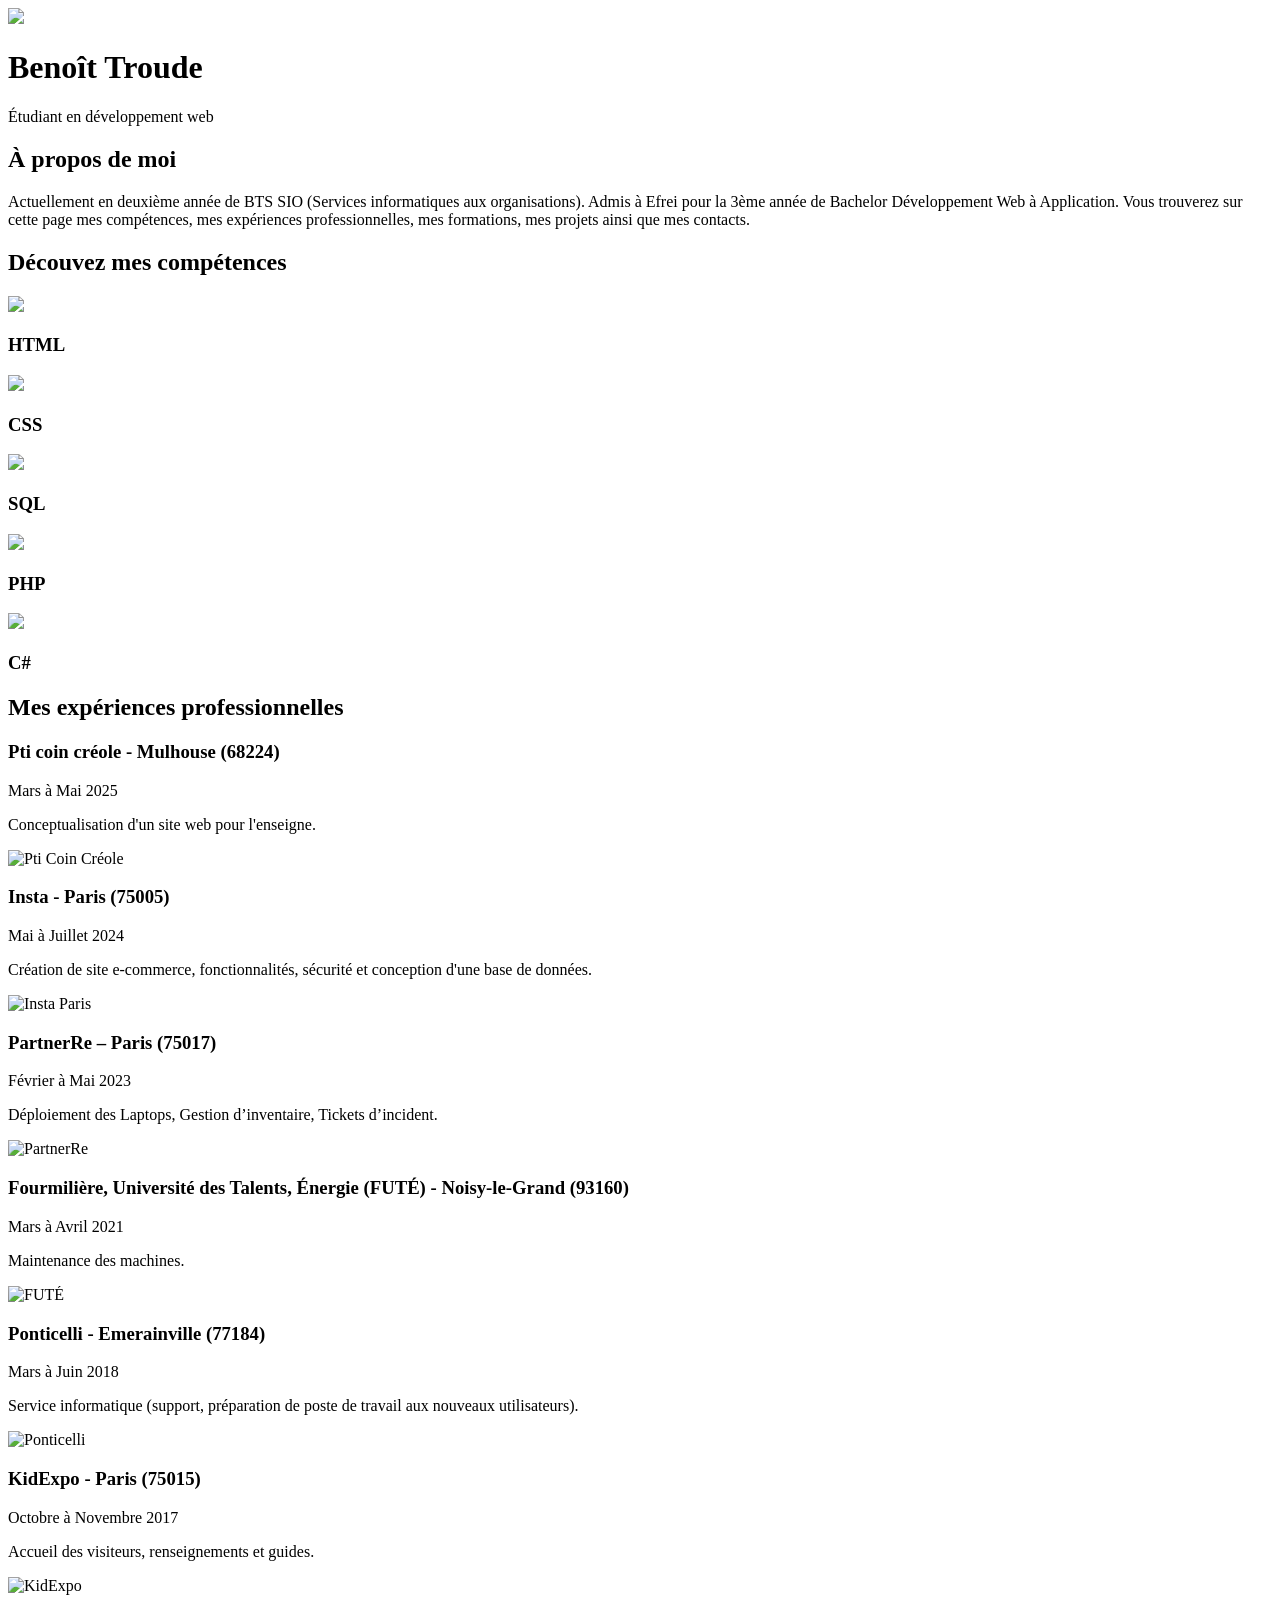
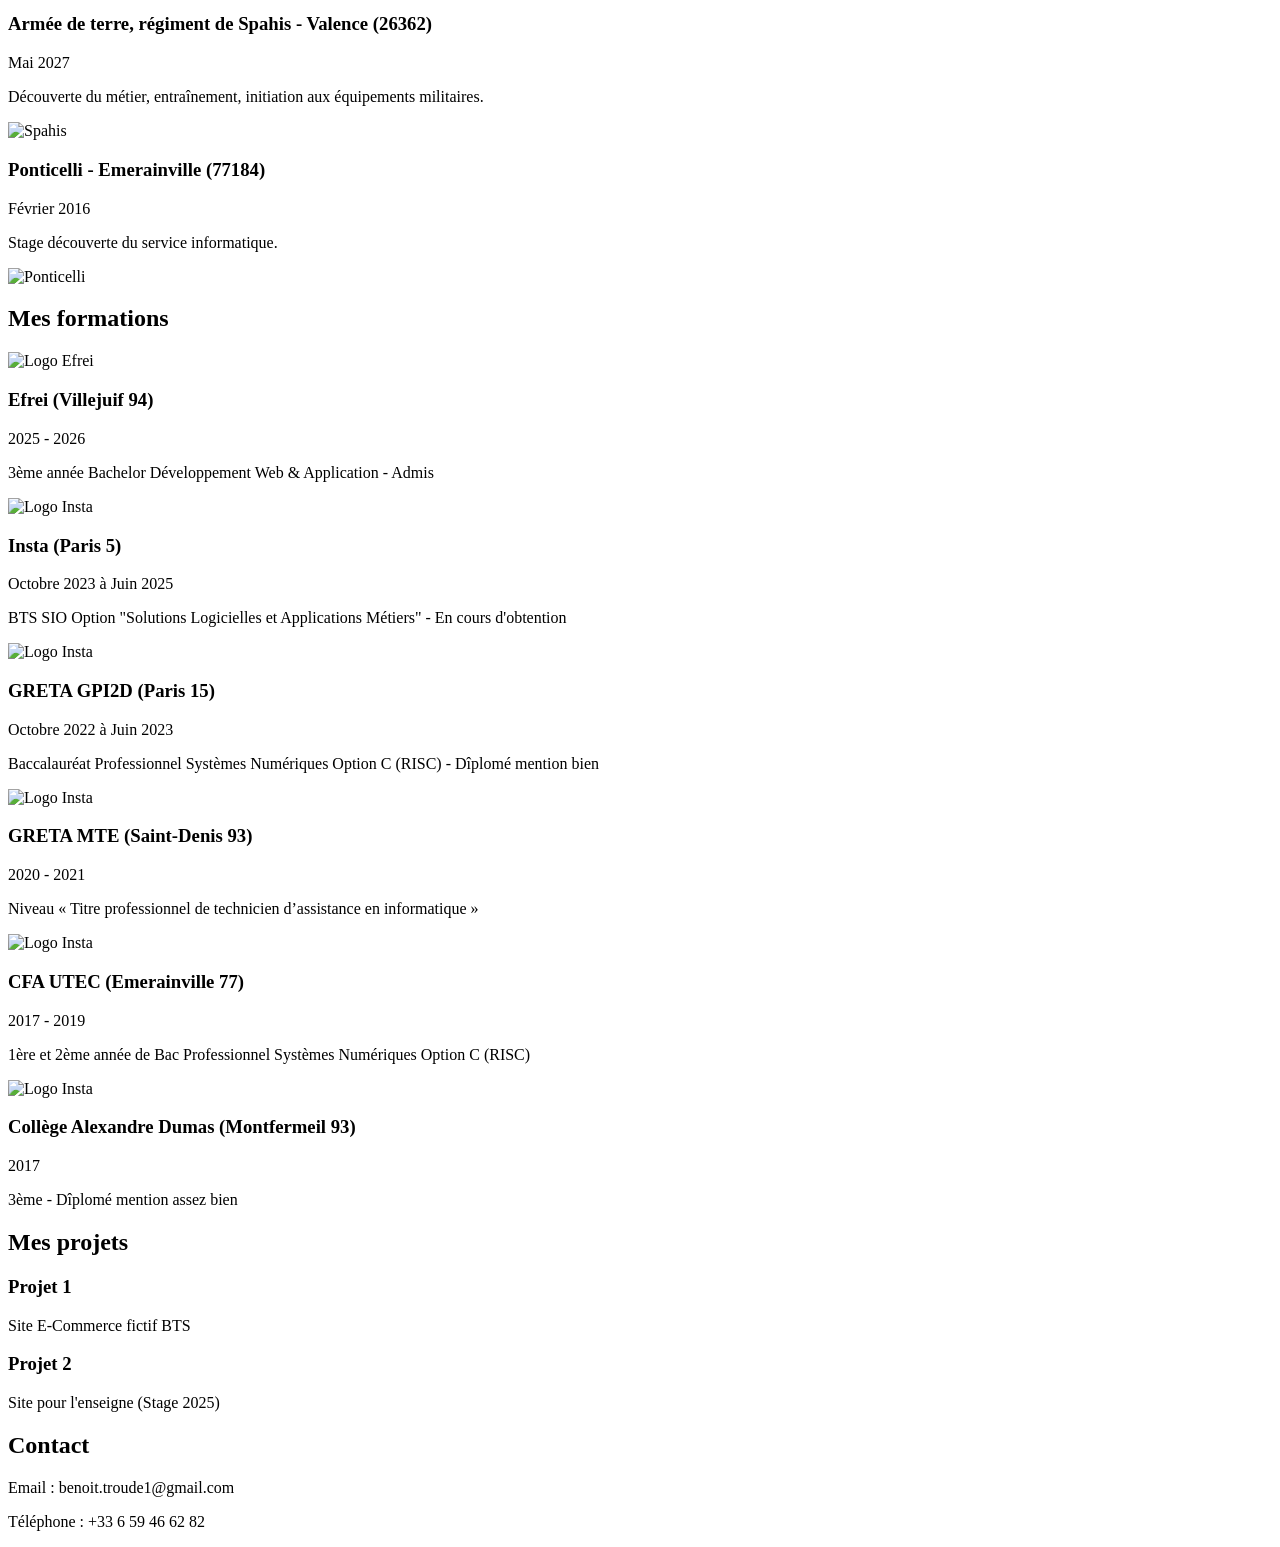
==== index.html @ 317838ab "ajout de l'index html" ====
<!DOCTYPE html>
<html lang="fr">
    <meta charset="utf-8">
    <link rel="stylesheet" href="style.css" type="text/css">
<head>
    <title>Mon Portfolio</title>
</head>

<body>
    
    <div class="slider">
        <img src="img/mainbackground.jpg" class="slider-background">
        <div class="slider-content">
            <h1>Benoît Troude</h1>
            <p>Étudiant en développement web</p>
        </div>
    </div>
    <div class="section">
        <div class="boxed">
            <div class="flex">
                <div class="w40">
                    <h2 style="color: black;">À propos de moi</h2>
                </div>
                <div class="w60">
                    <p style="color: black;">Actuellement en deuxième année de BTS SIO (Services informatiques aux organisations). Admis à Efrei pour la 3ème année de Bachelor Développement Web à Application. Vous trouverez sur cette page mes compétences, mes expériences professionnelles, mes formations, mes projets ainsi que mes contacts.</p>
                </div>
            </div>
        </div>
    </div>

    <div class="section dark">
        <div class="boxed text-center">
            <h2>Découvez mes compétences</h2>
            <div class="flex gap20">
                <div class="w25 skill">
                    <img src="img/html-logo.png">
                    <h3>HTML</h3>
                </div>
                <div class="w25 skill">
                    <img src="img/css-logo.png">
                    <h3>CSS</h3>
                </div>
                <div class="w25 skill">
                    <img src="img/sql-logo.png">
                    <h3>SQL</h3>
                </div>
                <div class="w25 skill">
                    <img src="img/php-logo.png">
                    <h3>PHP</h3>
                </div>
                <div class="w25 skill">
                    <img src="img/csharp-logo.png">
                    <h3>C#</h3>
                </div>
            </div>
        </div>
    </div>

    <div class="section parcours">
        <div class="boxed">
            <h2 class="text-center">Mes expériences professionnelles</h2>
            <div class="experience-list">
                <div class="experience">
                    <div class="experience-text">
                        <h3>Pti coin créole - Mulhouse (68224)</h3>
                        <p class="date">Mars à Mai 2025</p>
                        <p>Conceptualisation d'un site web pour l'enseigne.</p>
                    </div>
                    <img src="img/pticoincreole.jpg" alt="Pti Coin Créole">
                </div>
    
                <div class="experience reverse">
                    <div class="experience-text">
                        <h3>Insta - Paris (75005)</h3>
                        <p class="date">Mai à Juillet 2024</p>
                        <p>Création de site e-commerce, fonctionnalités, sécurité et conception d'une base de données.</p>
                    </div>
                    <img src="img/insta-logo.jpg" alt="Insta Paris">
                </div>
    
                <div class="experience">
                    <div class="experience-text">
                        <h3>PartnerRe – Paris (75017)</h3>
                        <p class="date">Février à Mai 2023</p>
                        <p>Déploiement des Laptops, Gestion d’inventaire, Tickets d’incident.</p>
                    </div>
                    <img src="img/partnerre-logo.jpg" alt="PartnerRe">
                </div>
    
                <div class="experience reverse">
                    <div class="experience-text">
                        <h3>Fourmilière, Université des Talents, Énergie (FUTÉ) - Noisy-le-Grand (93160)</h3>
                        <p class="date">Mars à Avril 2021</p>
                        <p>Maintenance des machines.</p>
                    </div>
                    <img src="img/fute.jpg" alt="FUTÉ">
                </div>
    
                <div class="experience">
                    <div class="experience-text">
                        <h3>Ponticelli - Emerainville (77184)</h3>
                        <p class="date">Mars à Juin 2018</p>
                        <p>Service informatique (support, préparation de poste de travail aux nouveaux utilisateurs).</p>
                    </div>
                    <img src="img/ponticell.jpg" alt="Ponticelli">
                </div>
    
                <div class="experience reverse">
                    <div class="experience-text">
                        <h3>KidExpo - Paris (75015)</h3>
                        <p class="date">Octobre à Novembre 2017</p>
                        <p>Accueil des visiteurs, renseignements et guides.</p>
                    </div>
                    <img src="img/kidexpo.jpg" alt="KidExpo">
                </div>
    
                <div class="experience">
                    <div class="experience-text">
                        <h3>Armée de terre, régiment de Spahis - Valence (26362)</h3>
                        <p class="date">Mai 2027</p>
                        <p>Découverte du métier, entraînement, initiation aux équipements militaires.</p>
                    </div>
                    <img src="img/armee-de-terre.jpg" alt="Spahis">
                </div>
    
                <div class="experience reverse">
                    <div class="experience-text">
                        <h3>Ponticelli - Emerainville (77184)</h3>
                        <p class="date">Février 2016</p>
                        <p>Stage découverte du service informatique.</p>
                    </div>
                    <img src="img/ponticell.jpg" alt="Ponticelli">
                </div>
            </div>
        </div>
    </div>
    
    
    <div class="section">
        <div class="boxed">
            <h2 style="color: black;">Mes formations</h2>
            <div class="grid-formations">
                <div class="formation">
                    <img src="img/efrei-logo.jpg" alt="Logo Efrei" class="formation-logo">
                    <h3>Efrei (Villejuif 94)</h3>
                    <p>2025 - 2026</p>
                    <p>3ème année Bachelor Développement Web & Application - Admis</p>
                </div>
                <div class="formation">
                    <img src="img/insta-logo.jpg" alt="Logo Insta" class="formation-logo">
                    <h3>Insta (Paris 5)</h3>
                    <p>Octobre 2023 à Juin 2025</p>
                    <p>BTS SIO Option "Solutions Logicielles et Applications Métiers" - En cours d'obtention</p>
                </div>
                <div class="formation">
                    <img src="img/gretagpi2d-logo.jpg" alt="Logo Insta" class="formation-logo">
                    <h3>GRETA GPI2D (Paris 15)</h3>
                    <p>Octobre 2022 à Juin 2023</p>
                    <p>Baccalauréat Professionnel Systèmes Numériques Option C (RISC) - Dîplomé mention bien</p>
                </div>
                <div class="formation">
                    <img src="img/gretamte93.jpg" alt="Logo Insta" class="formation-logo">
                    <h3>GRETA MTE (Saint-Denis 93)</h3>
                    <p>2020 - 2021 </p>
                    <p>Niveau « Titre professionnel de technicien d’assistance en informatique »</p>
                </div>
                <div class="formation">
                    <img src="img/utec.jpg" alt="Logo Insta" class="formation-logo">
                    <h3>CFA UTEC (Emerainville 77)</h3>
                    <p>2017 - 2019</p>
                    <p>1ère et 2ème année de Bac Professionnel Systèmes Numériques Option C (RISC)</p>
                </div>
                <div class="formation">
                    <img src="img/coursal.jpg" alt="Logo Insta" class="formation-logo">
                    <h3>Collège Alexandre Dumas (Montfermeil 93)</h3>
                    <p>2017</p>
                    <p>3ème - Dîplomé mention assez bien</p>
                </div>
            </div>
        </div>
    </div>

    <div class="section projects">
        <div class="boxed">
            <h2 style="color: black;">Mes projets</h2>
            <div class="grid-projects">
                <div class="project">
                    <h3>Projet 1</h3>
                    <p>Site E-Commerce fictif BTS</p>
                </div>
                <div class="project">
                    <h3>Projet 2</h3>
                    <p>Site pour l'enseigne (Stage 2025)</p>
                </div>
            </div>
        </div>
    </div>
    

    <div class="section contact">
        <div class="boxed">
            <h2>Contact</h2>
            <p>Email : benoit.troude1@gmail.com</p>
            <p>Téléphone : +33 6 59 46 62 82</p>
        </div>
    </div>
    
</body>
</html>
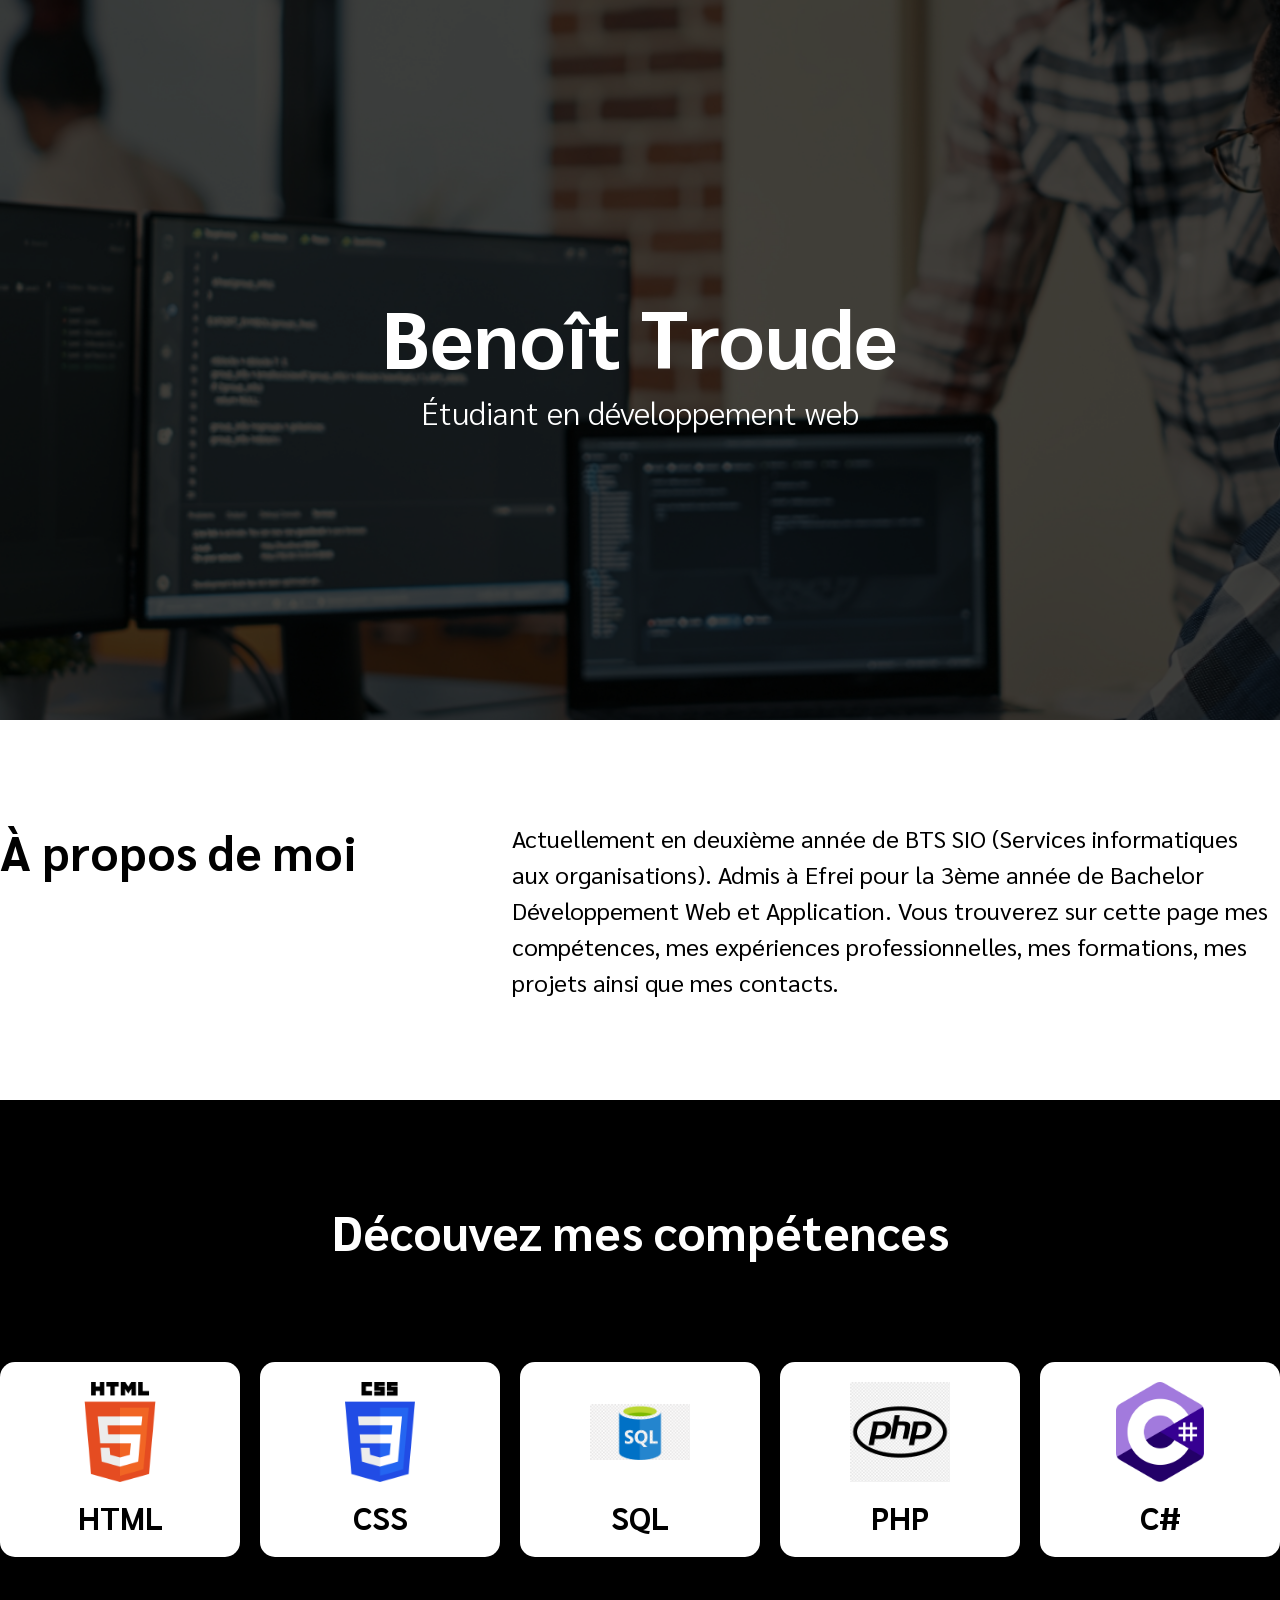
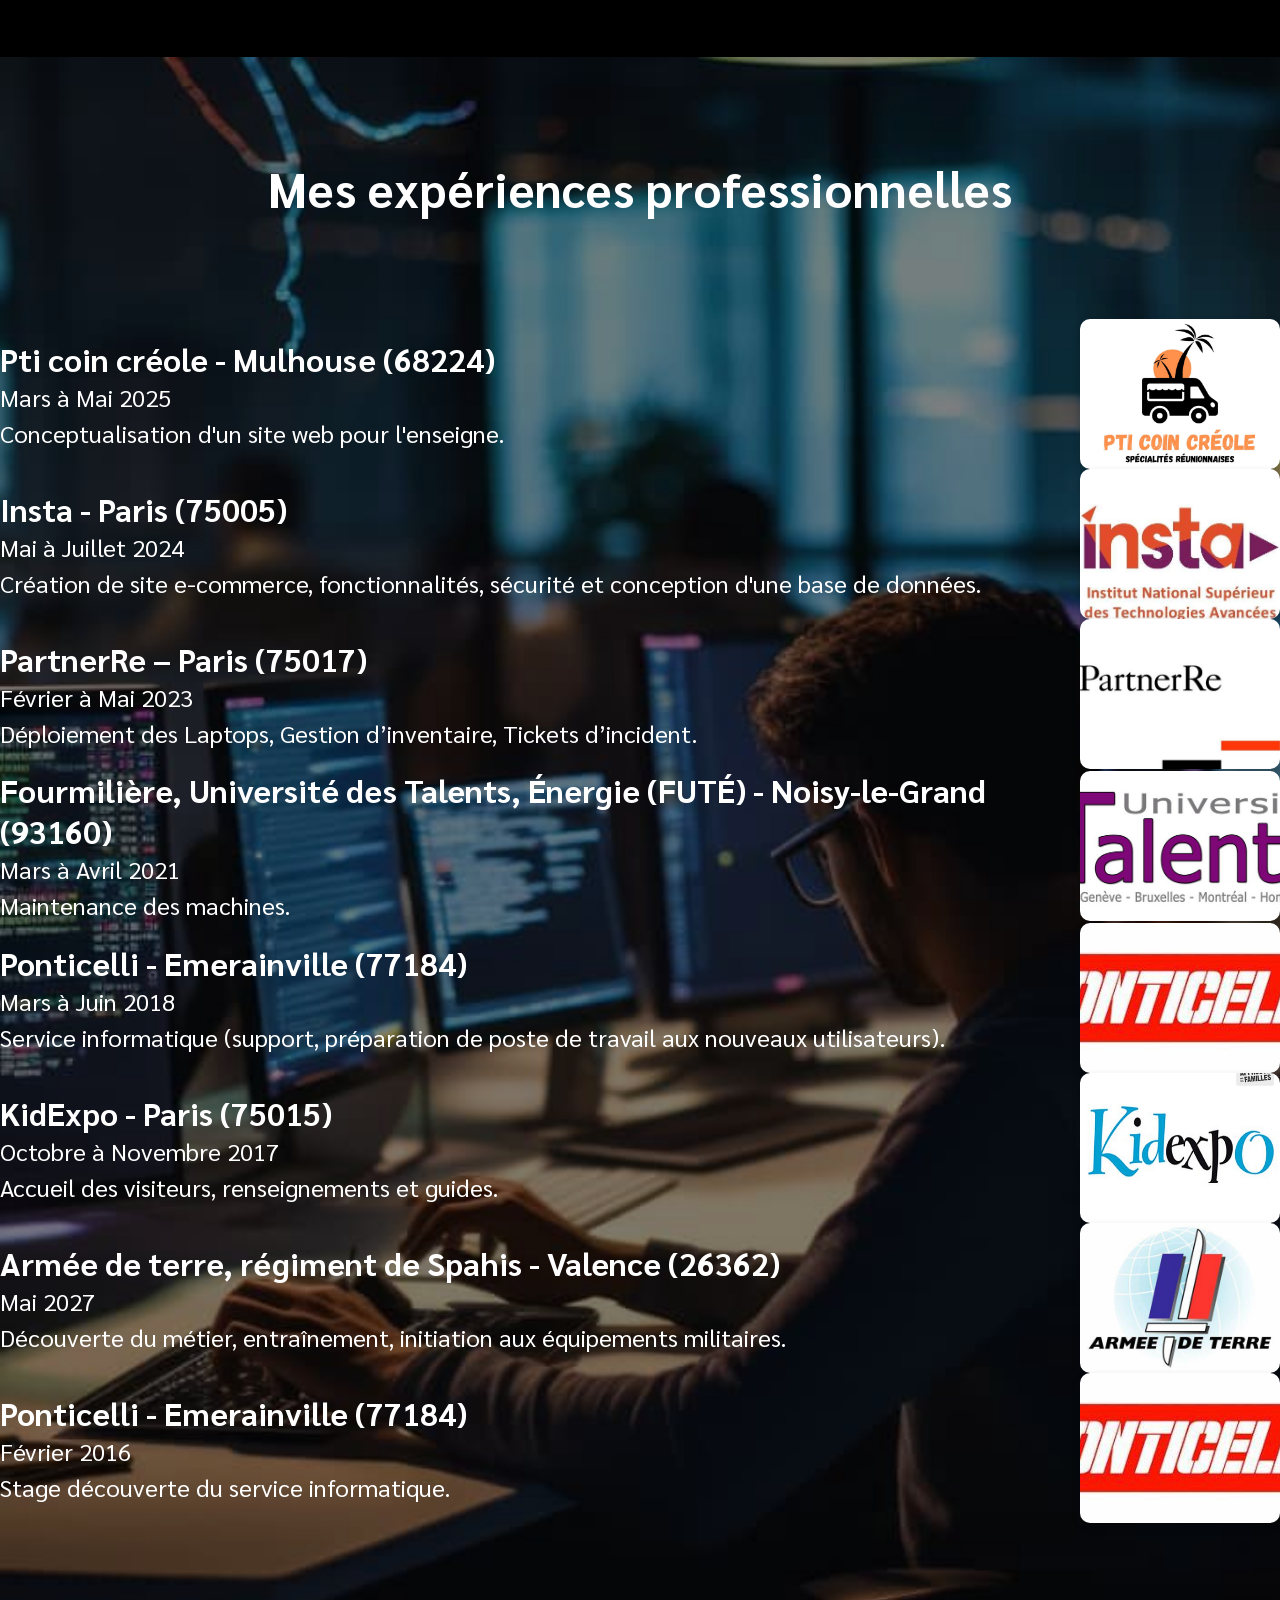
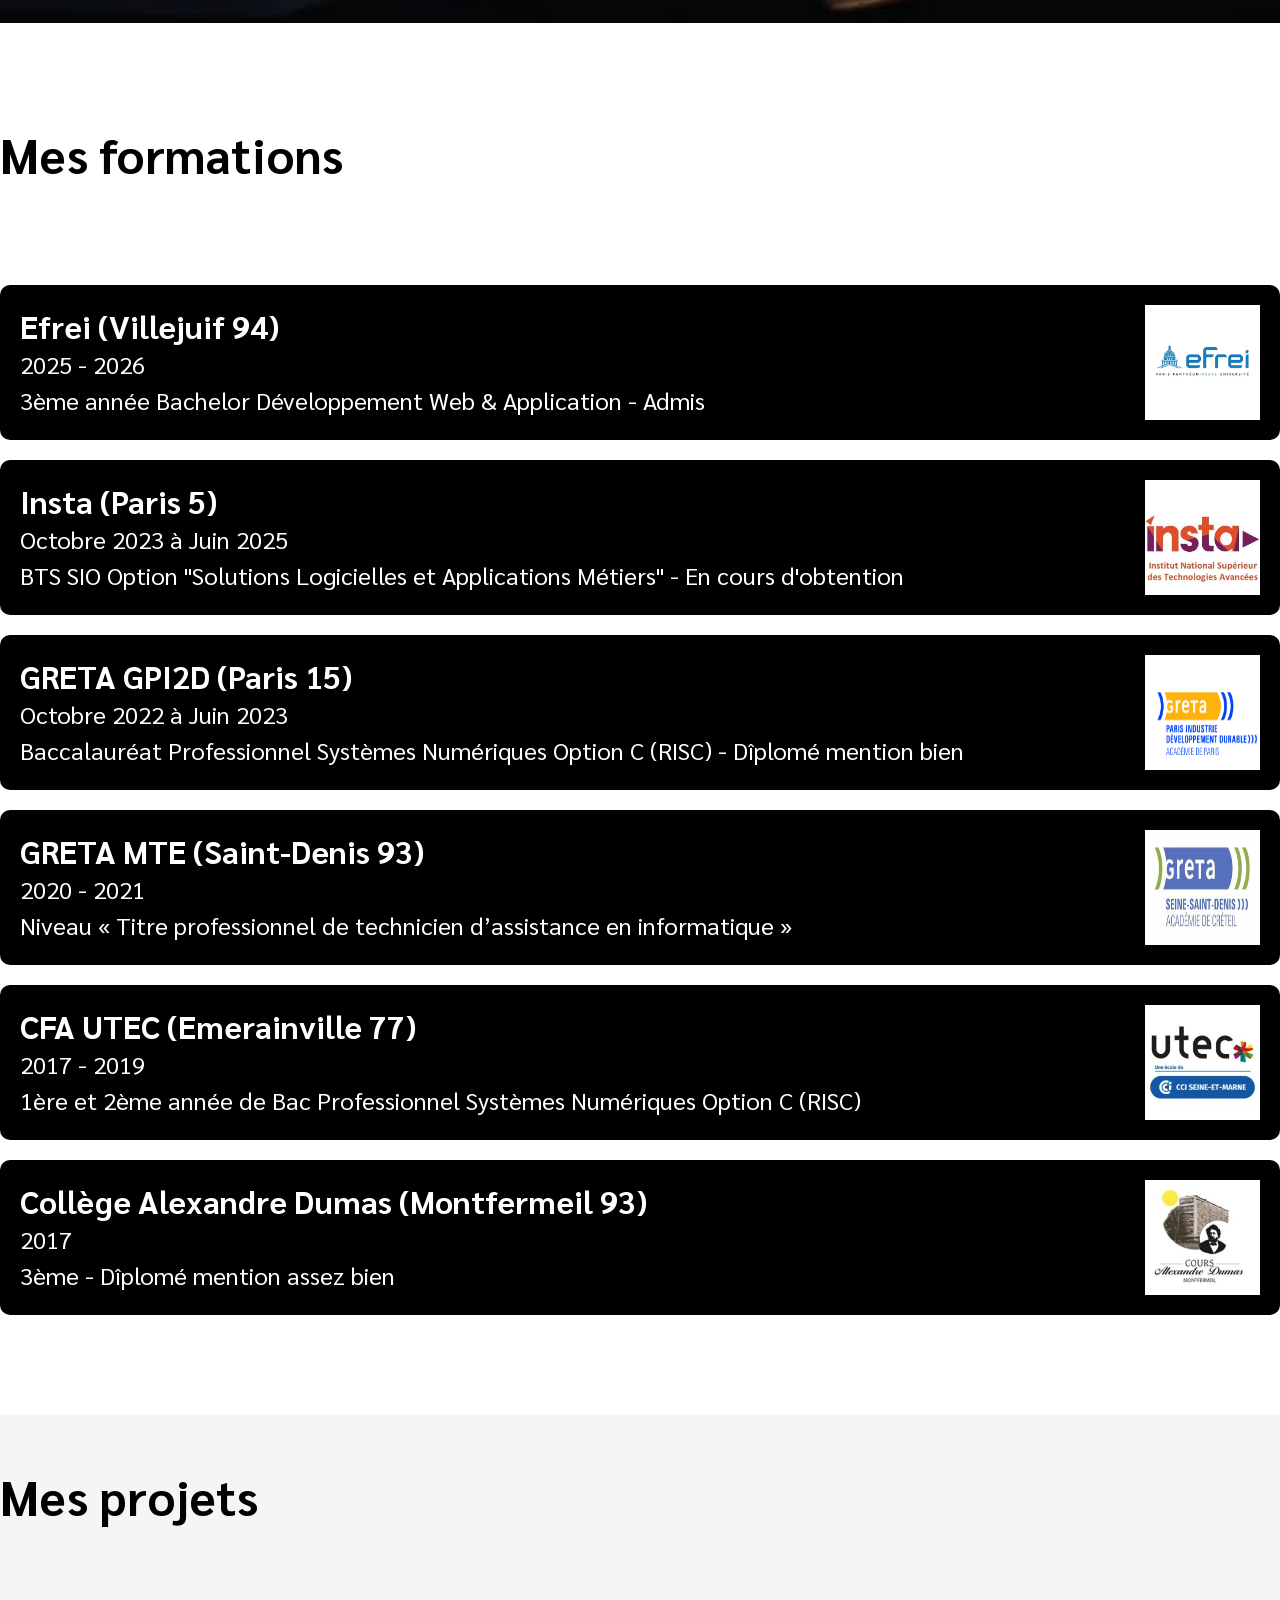
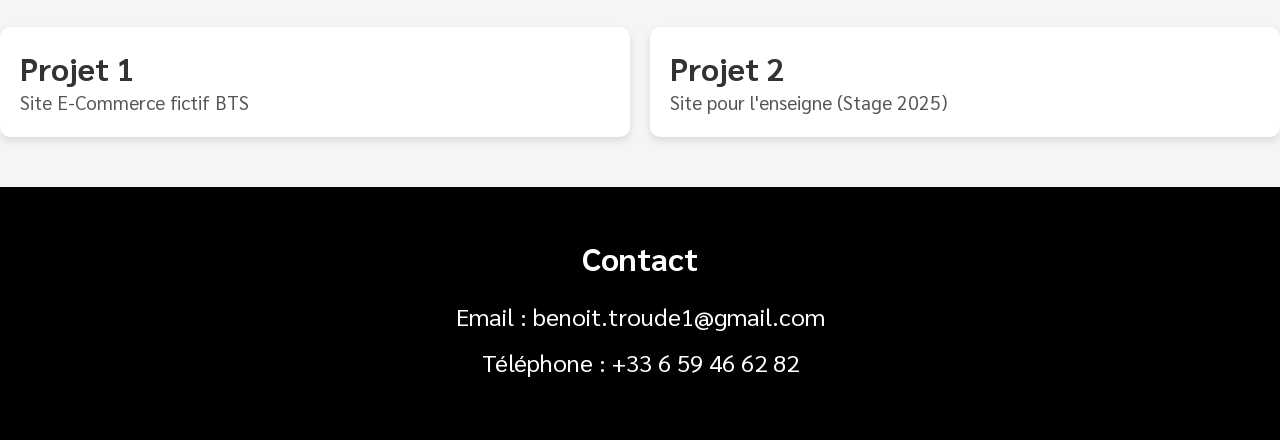
==== commit b38da333: "Update index.html" ====
--- a/index.html
+++ b/index.html
@@ -22,7 +22,7 @@
                     <h2 style="color: black;">À propos de moi</h2>
                 </div>
                 <div class="w60">
-                    <p style="color: black;">Actuellement en deuxième année de BTS SIO (Services informatiques aux organisations). Admis à Efrei pour la 3ème année de Bachelor Développement Web à Application. Vous trouverez sur cette page mes compétences, mes expériences professionnelles, mes formations, mes projets ainsi que mes contacts.</p>
+                    <p style="color: black;">Actuellement en deuxième année de BTS SIO (Services informatiques aux organisations). Admis à Efrei pour la 3ème année de Bachelor Développement Web et Application. Vous trouverez sur cette page mes compétences, mes expériences professionnelles, mes formations, mes projets ainsi que mes contacts.</p>
                 </div>
             </div>
         </div>
@@ -206,4 +206,4 @@
     </div>
     
 </body>
-</html>+</html>
--- a/style.css
+++ b/style.css
@@ -0,0 +1,248 @@
+@import url('https://fonts.googleapis.com/css2?family=Sarabun:ital,wght@0,100;0,200;0,300;0,400;0,500;0,600;0,700;0,800;1,100;1,200;1,300;1,400;1,500;1,600;1,700;1,800&display=swap');
+
+* {
+    padding:0;
+    margin:0;
+}
+
+body {
+    font-family: "Sarabun", sans-serif;
+}
+
+.slider {
+    width: 100%;
+    min-height: 80vh;
+    aspect-ratio: 16/9;
+    background: #000;
+    position: relative;
+}
+
+.slider-background {
+    width: 100%;
+    height: 100%;
+    object-fit: cover;
+    filter: brightness(30%);
+}
+
+.slider-content {
+    position: absolute;
+    top: 50%;
+    left: 50%;
+    transform: translate(-50%, -50%);
+    text-align: center;
+}
+
+h1 {
+    color: #fff;
+    font-size: 5rem;
+}
+
+h2 {
+    font-size: 3rem;
+    margin-bottom: 100px;
+}
+
+p {
+    font-size: 1.5rem;
+    line-height: 1.5em;
+}
+
+.slider-content p {
+    color: #fff;
+    font-size: 2rem;
+    font-weight: 300;
+}
+
+.section {
+    padding: 100px 0;
+}
+
+.boxed {
+    max-width: 1280px;
+    margin-inline: auto;
+}
+
+.flex {
+    display: flex;
+}
+
+.dark {
+    background: #000;
+    color: #fff;
+}
+
+.w40 {
+    width: 40%;
+}
+
+.w60 {
+    width: 60%;
+}
+
+.text-center {
+    text-align: center;
+}
+
+.w25 {
+    width: 25%;
+}
+
+.gap20 {
+    gap: 20px;
+}
+
+.skill {
+    background: #fff;
+    border-radius: 15px;
+    padding: 20px;
+    box-sizing: border-box;
+}
+
+.skill img {
+    width: 100px;
+    height: 100px;
+    aspect-ratio: 1/1;
+    object-fit: contain;
+}
+
+.skill h3 {
+    color: #000;
+    margin-top: 10px;
+}
+
+.boxed h3 {
+    font-size: 2rem;
+}
+
+.section .boxed {
+    color: white;
+}
+
+.parcours {
+    position: relative;
+    background-image: url('img/cvbackground.jpg');
+    background-size: cover;
+    background-position: center;
+    color: white; /* Garde le texte visible */
+}
+
+.parcours::before {
+    content: "";
+    position: absolute;
+    top: 0;
+    left: 0;
+    width: 100%;
+    height: 100%;
+    background-color: rgba(0, 0, 0, 0.5); /* Assombrit l'image */
+    z-index: 1;
+}
+
+.parcours .boxed {
+    position: relative;
+    z-index: 2; /* Met le texte au-dessus de l'assombrissement */
+}
+
+
+.grid-formations {
+    display: grid;
+    grid-template-columns: 1fr;
+    gap: 20px;
+}
+
+.formation {
+    background-color: #000000;
+    padding: 20px;
+    border-radius: 10px;
+}
+
+.formation-logo {
+    float: right;
+    width: 115px;
+    height: 115px;
+}
+
+.experience {
+    display: flex;
+    align-items: center; /* Alignement vertical */
+    justify-content: space-between;
+    gap: 20px;
+}
+
+.experience img {
+    width: 200px; /* Largeur fixe */
+    height: 150px; /* Format 4:3 (200 / 150 = 4:3) */
+    object-fit: cover; /* Coupe l'image pour remplir l'espace */
+    border-radius: 10px; /* Coins arrondis pour un effet sympa */
+    box-shadow: 0 4px 8px rgba(0, 0, 0, 0.2); /* Légère ombre */
+}
+
+
+.section.contact {
+    background-color: #000;
+    color: #fff;
+    padding: 50px 0;
+    text-align: center;
+}
+
+.section.contact h2 {
+    margin-bottom: 20px;
+    font-size: 2rem;
+}
+
+.section.contact p {
+    font-size: 1.5rem;
+    margin-bottom: 10px;
+}
+
+.section.projects {
+    background-color: #f5f5f5;
+    padding: 50px 0;
+}
+
+.grid-projects {
+    display: grid;
+    grid-template-columns: 1fr 1fr;
+    gap: 20px;
+}
+
+.project {
+    display: block;
+    background-color: #ffffff;
+    padding: 20px;
+    border-radius: 10px;
+    box-shadow: 0 4px 8px rgba(0, 0, 0, 0.1);
+    text-decoration: none;
+    color: inherit;
+    transition: transform 0.3s, box-shadow 0.3s;
+}
+
+.project:hover {
+    transform: translateY(-5px);
+    box-shadow: 0 8px 16px rgba(0, 0, 0, 0.2);
+}
+
+.project h3 {
+    font-size: 2rem;
+    color: #333;
+}
+
+.project p {
+    font-size: 1.2rem;
+    color: #555;
+}
+
+
+.veille-technologie {
+    text-align: center;
+    margin-top: 30px;
+}
+
+.veille-technologie a {
+    font-size: 1.5rem;
+    color: #007BFF;
+    text-decoration: none;
+}
+
+.veille-technologie a:hover {
+    text-decoration: underline;
+}
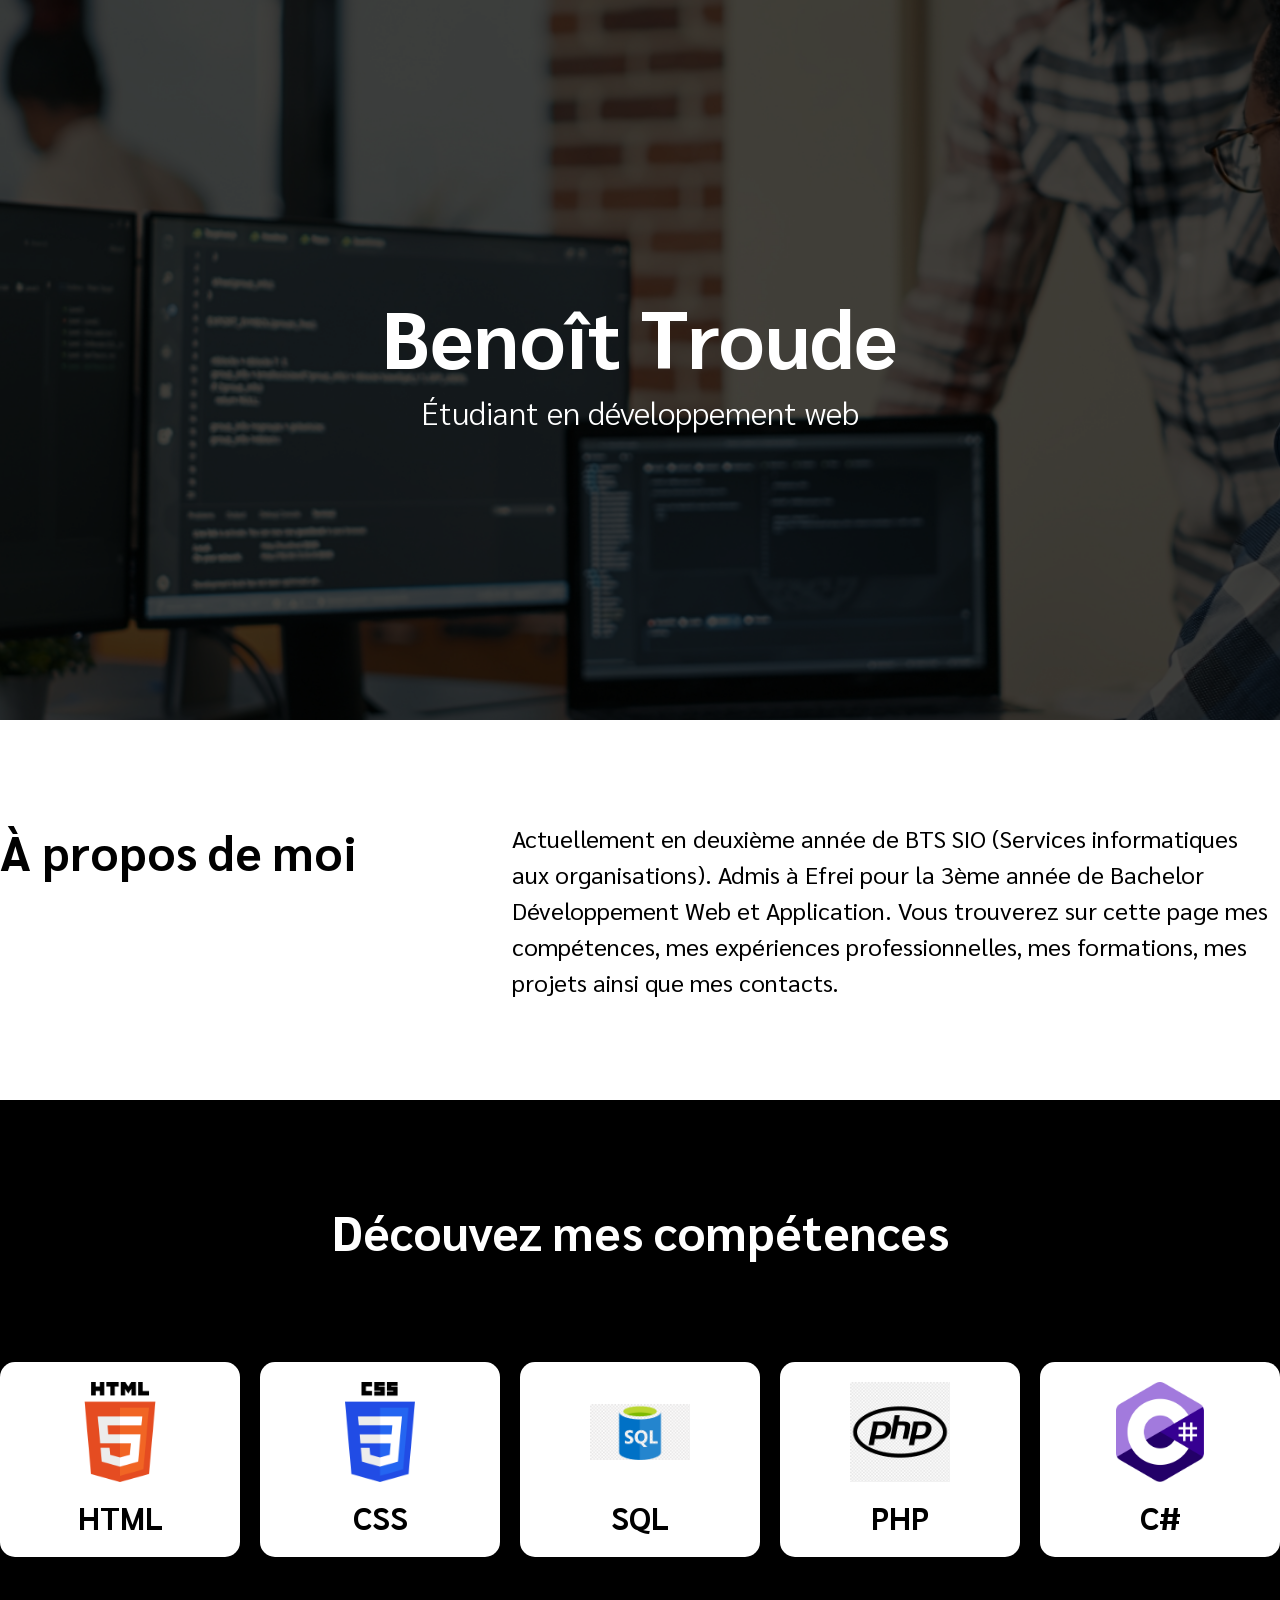
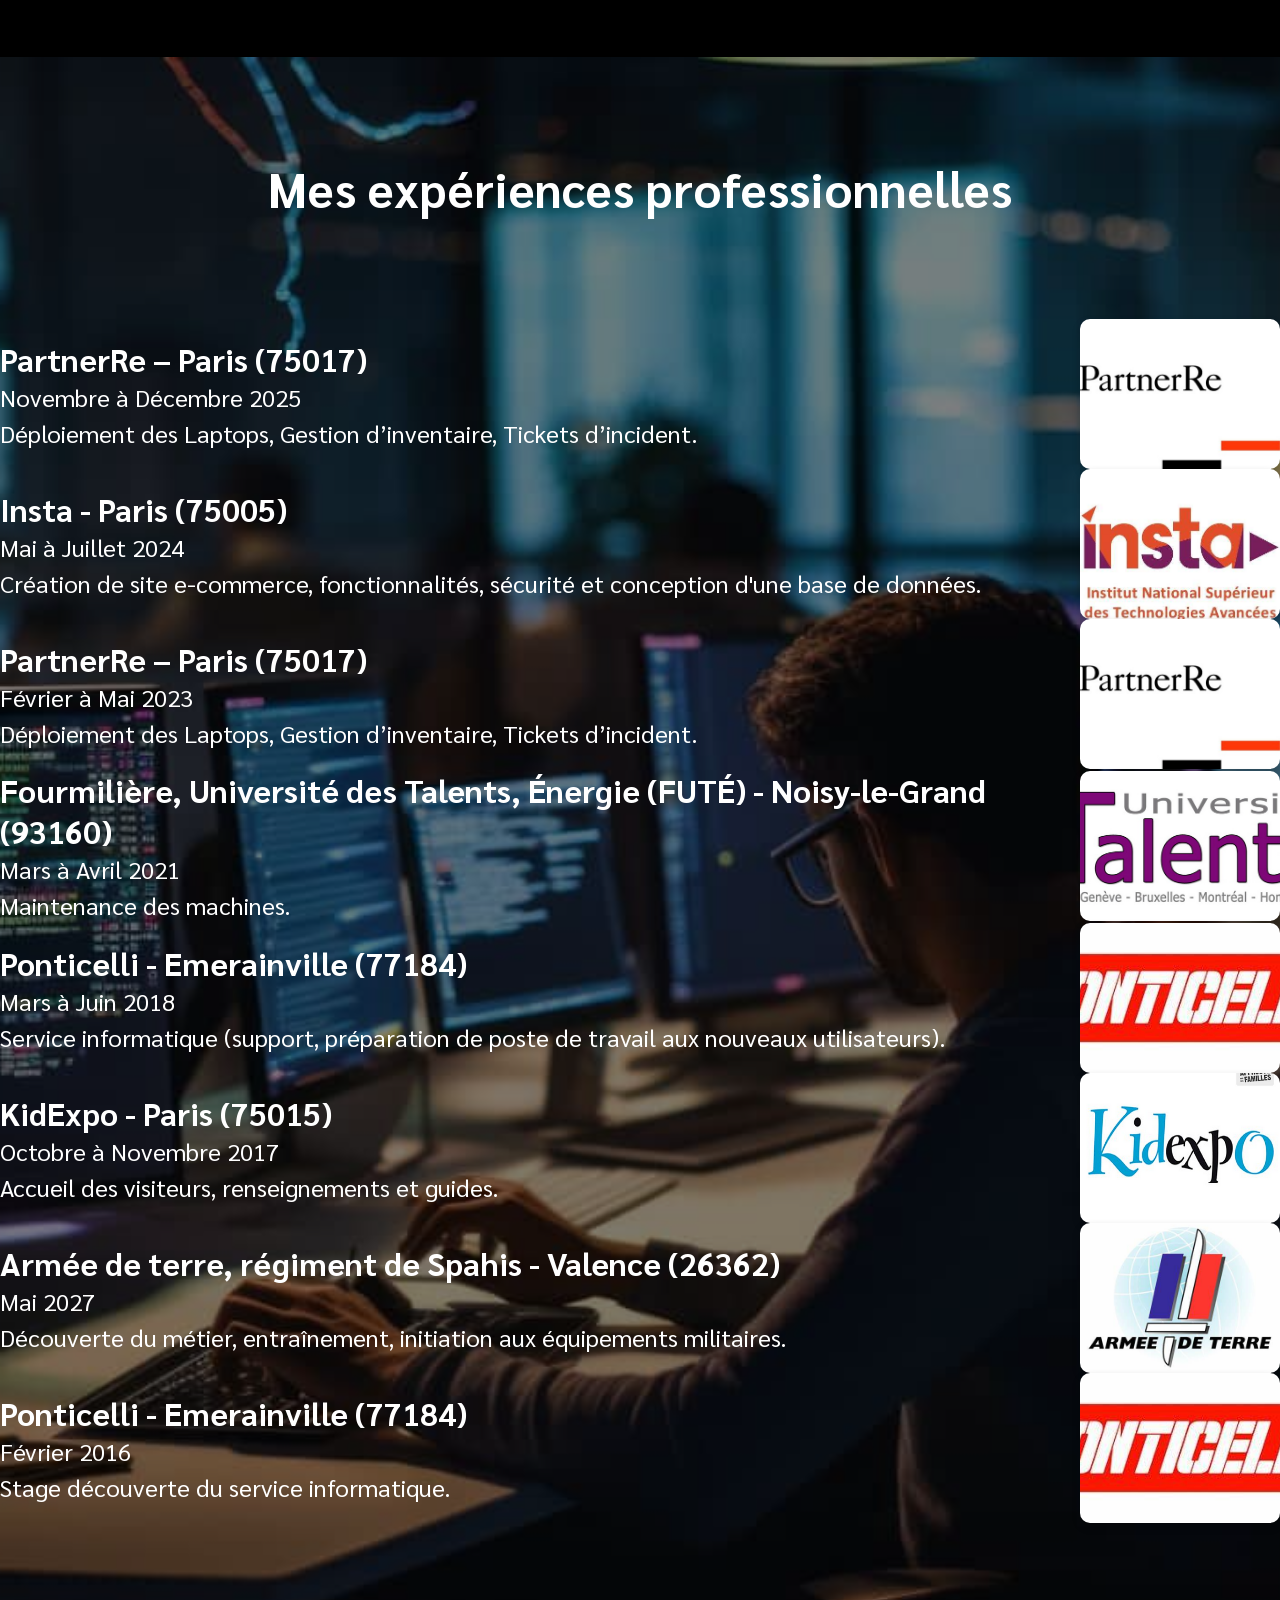
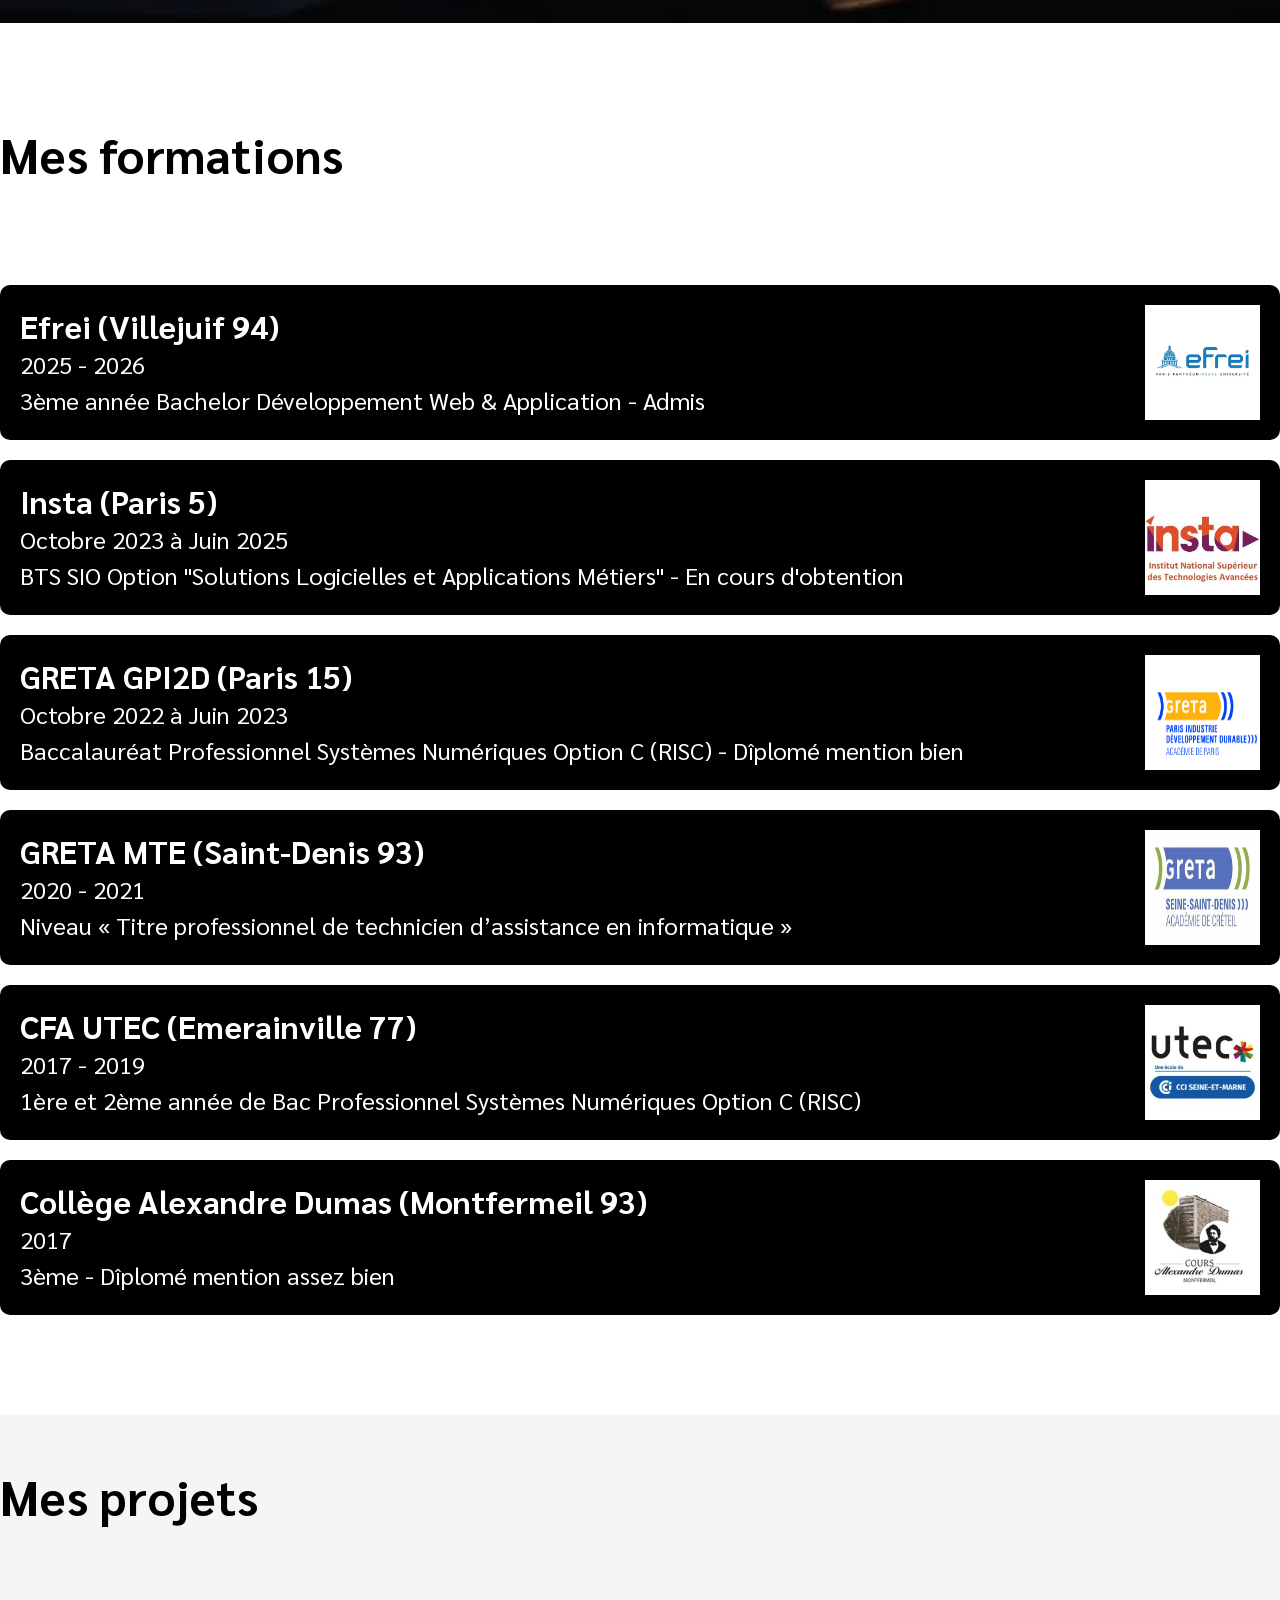
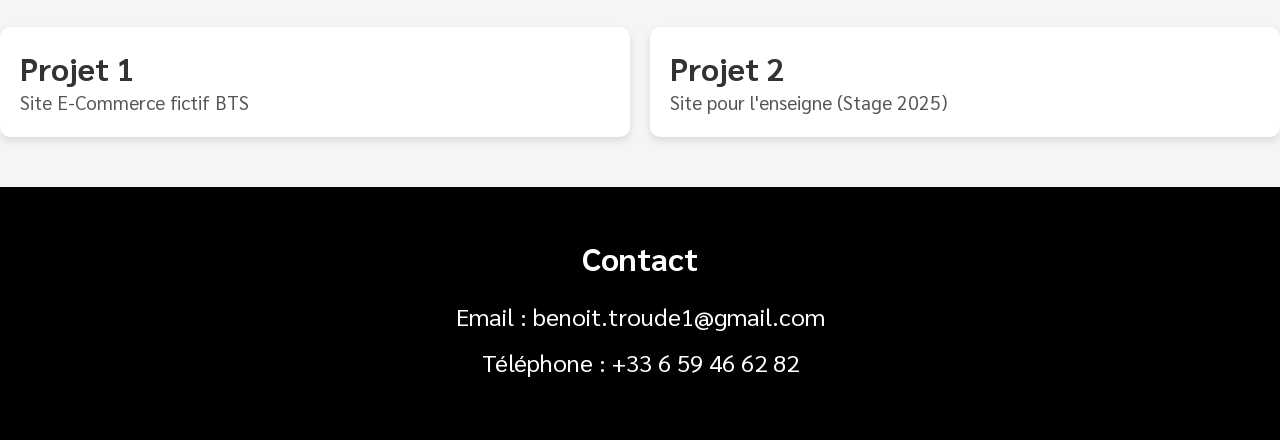
==== commit eb8af471: "Update index.html" ====
--- a/index.html
+++ b/index.html
@@ -62,11 +62,11 @@
             <div class="experience-list">
                 <div class="experience">
                     <div class="experience-text">
-                        <h3>Pti coin créole - Mulhouse (68224)</h3>
-                        <p class="date">Mars à Mai 2025</p>
-                        <p>Conceptualisation d'un site web pour l'enseigne.</p>
-                    </div>
-                    <img src="img/pticoincreole.jpg" alt="Pti Coin Créole">
+                        <h3>PartnerRe – Paris (75017)</h3>
+                        <p class="date">Novembre à Décembre 2025</p>
+                        <p>Déploiement des Laptops, Gestion d’inventaire, Tickets d’incident.</p>
+                    </div>
+                    <img src="img/partnerre-logo.jpg" alt="PartnerRe">
                 </div>
     
                 <div class="experience reverse">
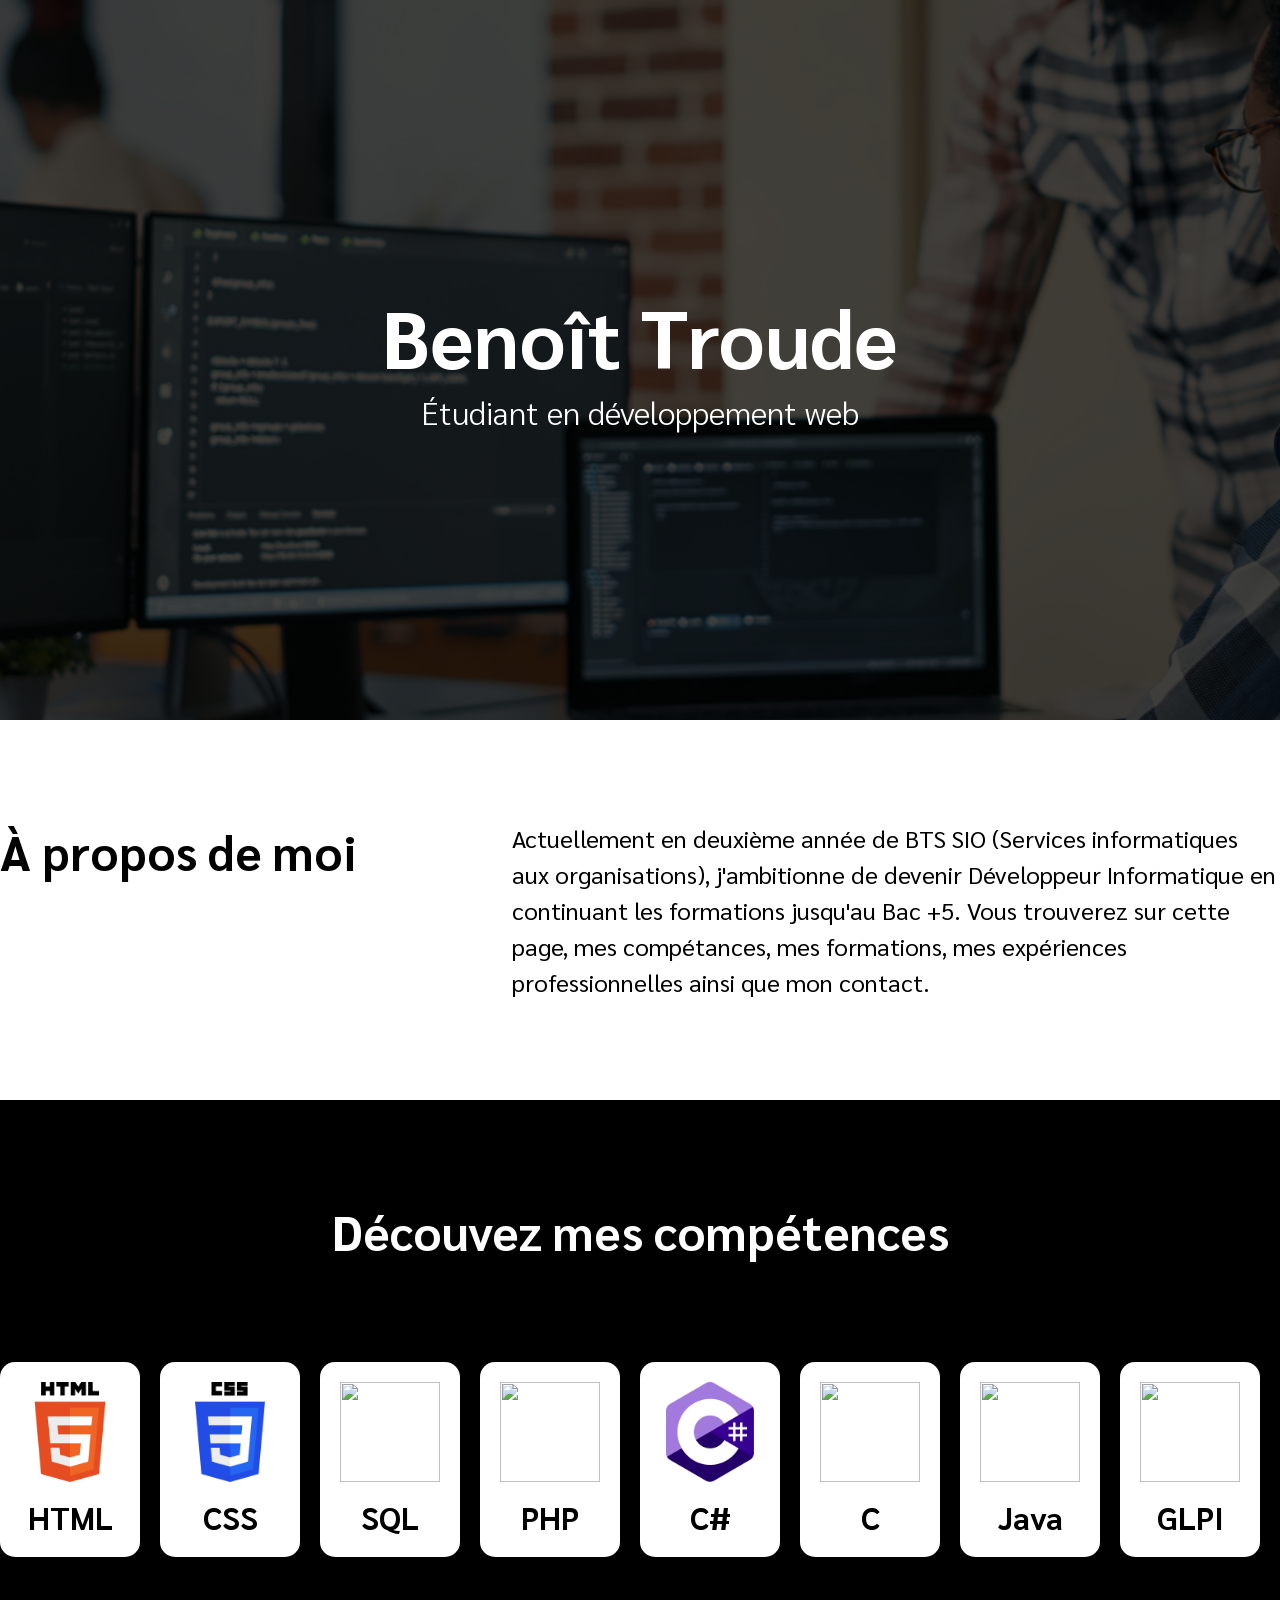
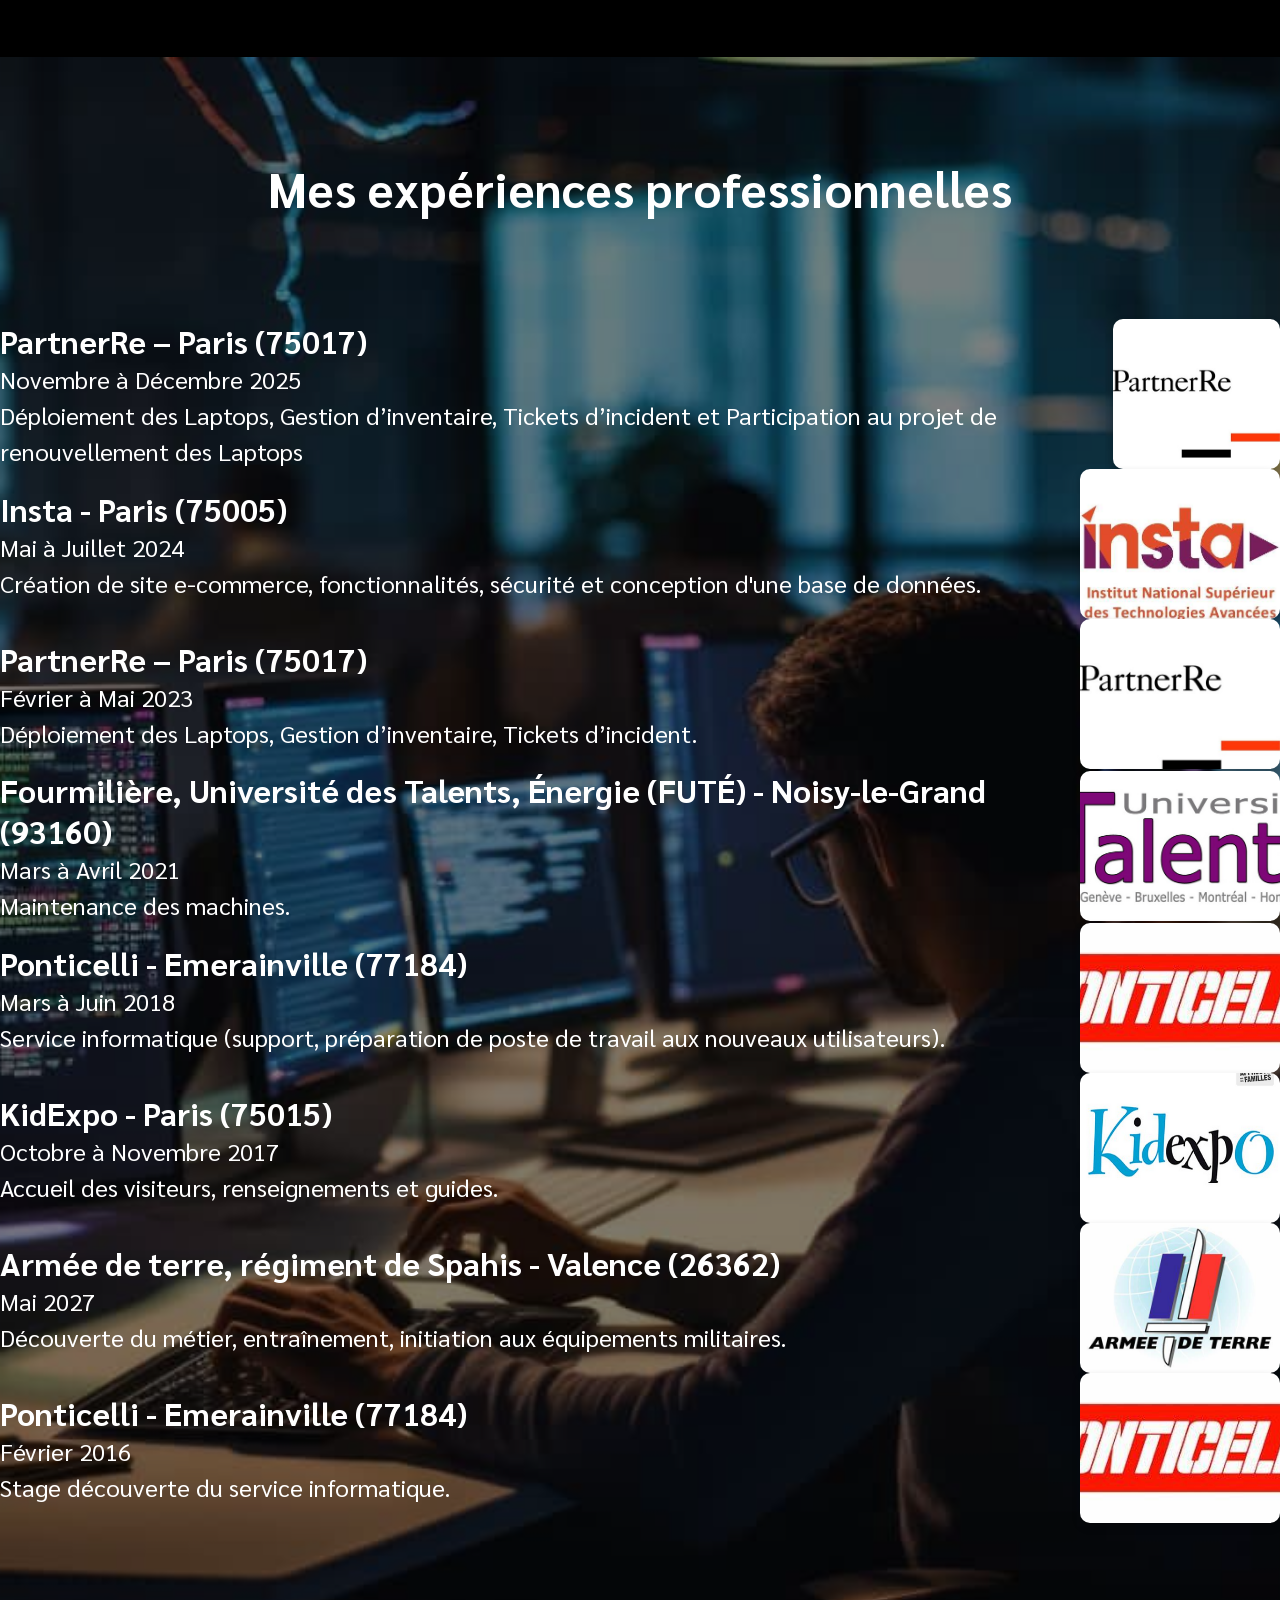
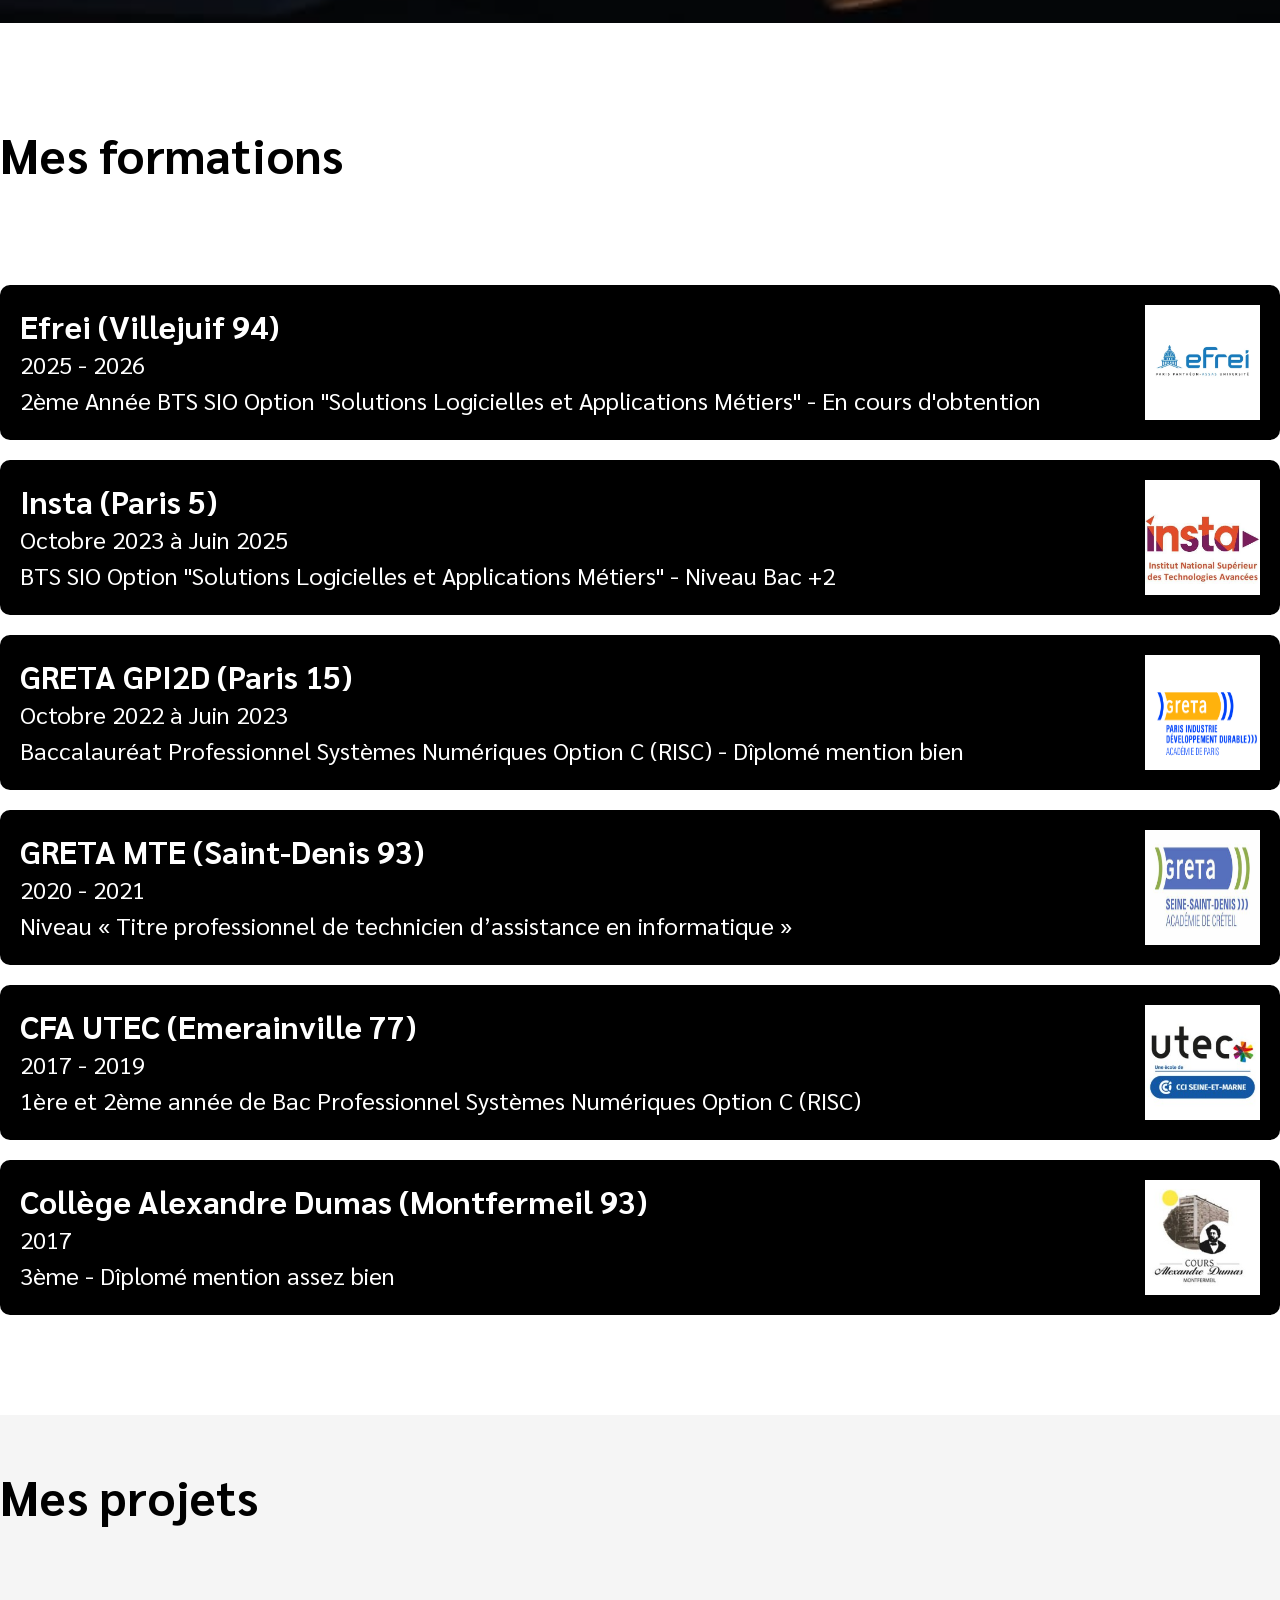
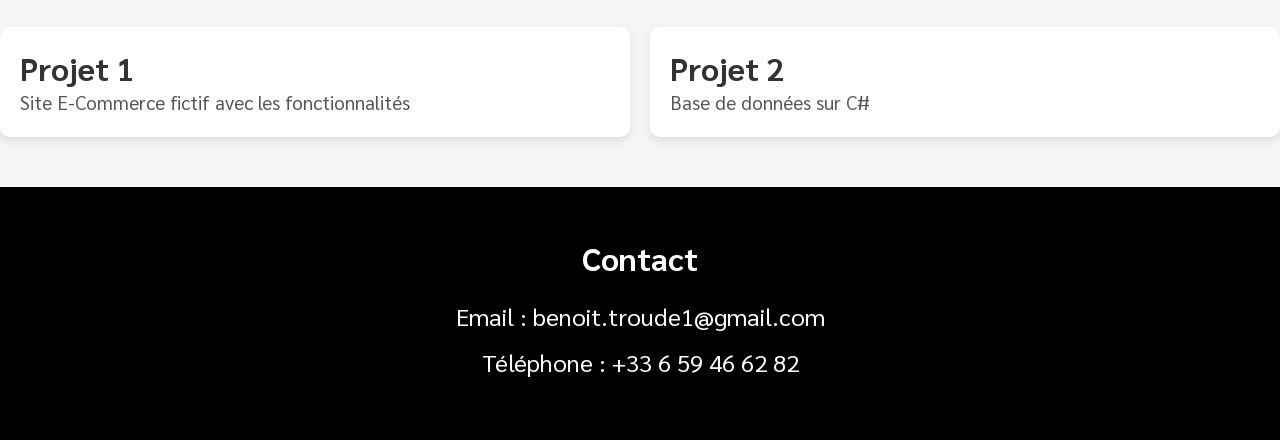
==== commit 9711468d: "Update index.html" ====
--- a/index.html
+++ b/index.html
@@ -2,6 +2,7 @@
 <html lang="fr">
     <meta charset="utf-8">
     <link rel="stylesheet" href="style.css" type="text/css">
+    <link rel="shortcut icon" type="image/jpg" href="img/pepeclown.jpg">
 <head>
     <title>Mon Portfolio</title>
 </head>
@@ -22,7 +23,7 @@
                     <h2 style="color: black;">À propos de moi</h2>
                 </div>
                 <div class="w60">
-                    <p style="color: black;">Actuellement en deuxième année de BTS SIO (Services informatiques aux organisations). Admis à Efrei pour la 3ème année de Bachelor Développement Web et Application. Vous trouverez sur cette page mes compétences, mes expériences professionnelles, mes formations, mes projets ainsi que mes contacts.</p>
+                    <p style="color: black;">Actuellement en deuxième année de BTS SIO (Services informatiques aux organisations), j'ambitionne de devenir Développeur Informatique en continuant les formations jusqu'au Bac +5. Vous trouverez sur cette page, mes compétances, mes formations, mes expériences professionnelles ainsi que mon contact.</p>
                 </div>
             </div>
         </div>
@@ -41,17 +42,33 @@
                     <h3>CSS</h3>
                 </div>
                 <div class="w25 skill">
-                    <img src="img/sql-logo.png">
+                    <img src="img/sql-logo2.png">
                     <h3>SQL</h3>
                 </div>
                 <div class="w25 skill">
-                    <img src="img/php-logo.png">
+                    <img src="img/php-logo2.png">
                     <h3>PHP</h3>
                 </div>
                 <div class="w25 skill">
                     <img src="img/csharp-logo.png">
                     <h3>C#</h3>
                 </div>
+                <div class="w25 skill">
+                    <img src="img/c-logo.png">
+                    <h3>C</h3>
+                </div>
+                <div class="w25 skill">
+                    <img src="img/java-logo.png">
+                    <h3>Java</h3>
+                </div>
+                <div class="w25 skill">
+                    <img src="img/glpi-logo.png">
+                    <h3>GLPI</h3>
+                </div>
+                <div class="w25 skill">
+                    <img src="img/incident-info-logo.png">
+                    <h3>Incident</h3>
+                </div>
             </div>
         </div>
     </div>
@@ -64,7 +81,7 @@
                     <div class="experience-text">
                         <h3>PartnerRe – Paris (75017)</h3>
                         <p class="date">Novembre à Décembre 2025</p>
-                        <p>Déploiement des Laptops, Gestion d’inventaire, Tickets d’incident.</p>
+                        <p>Déploiement des Laptops, Gestion d’inventaire, Tickets d’incident et Participation au projet de renouvellement des Laptops</p>
                     </div>
                     <img src="img/partnerre-logo.jpg" alt="PartnerRe">
                 </div>
@@ -144,13 +161,13 @@
                     <img src="img/efrei-logo.jpg" alt="Logo Efrei" class="formation-logo">
                     <h3>Efrei (Villejuif 94)</h3>
                     <p>2025 - 2026</p>
-                    <p>3ème année Bachelor Développement Web & Application - Admis</p>
+                    <p>2ème Année BTS SIO Option "Solutions Logicielles et Applications Métiers" - En cours d'obtention</p>
                 </div>
                 <div class="formation">
                     <img src="img/insta-logo.jpg" alt="Logo Insta" class="formation-logo">
                     <h3>Insta (Paris 5)</h3>
                     <p>Octobre 2023 à Juin 2025</p>
-                    <p>BTS SIO Option "Solutions Logicielles et Applications Métiers" - En cours d'obtention</p>
+                    <p>BTS SIO Option "Solutions Logicielles et Applications Métiers" - Niveau Bac +2</p>
                 </div>
                 <div class="formation">
                     <img src="img/gretagpi2d-logo.jpg" alt="Logo Insta" class="formation-logo">
@@ -186,11 +203,11 @@
             <div class="grid-projects">
                 <div class="project">
                     <h3>Projet 1</h3>
-                    <p>Site E-Commerce fictif BTS</p>
+                    <p>Site E-Commerce fictif avec les fonctionnalités</p>
                 </div>
                 <div class="project">
                     <h3>Projet 2</h3>
-                    <p>Site pour l'enseigne (Stage 2025)</p>
+                    <p>Base de données sur C#</p>
                 </div>
             </div>
         </div>
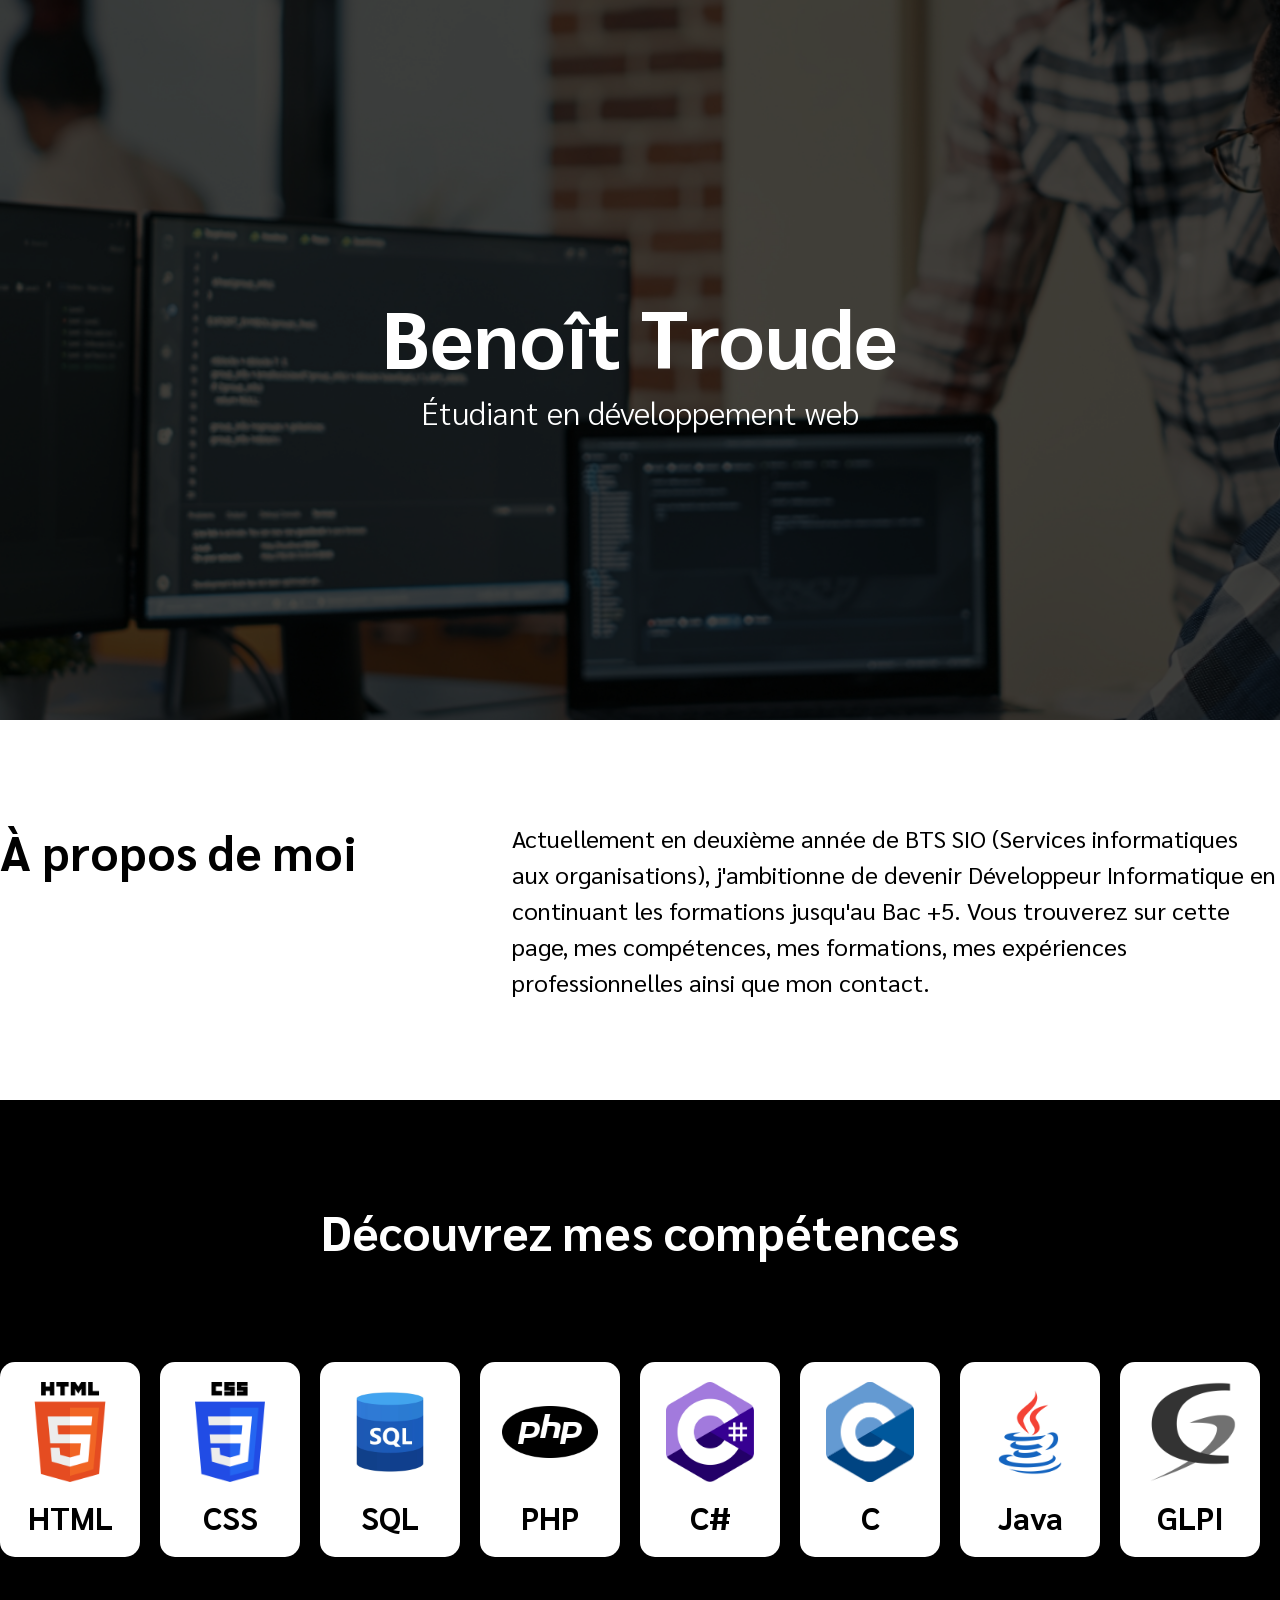
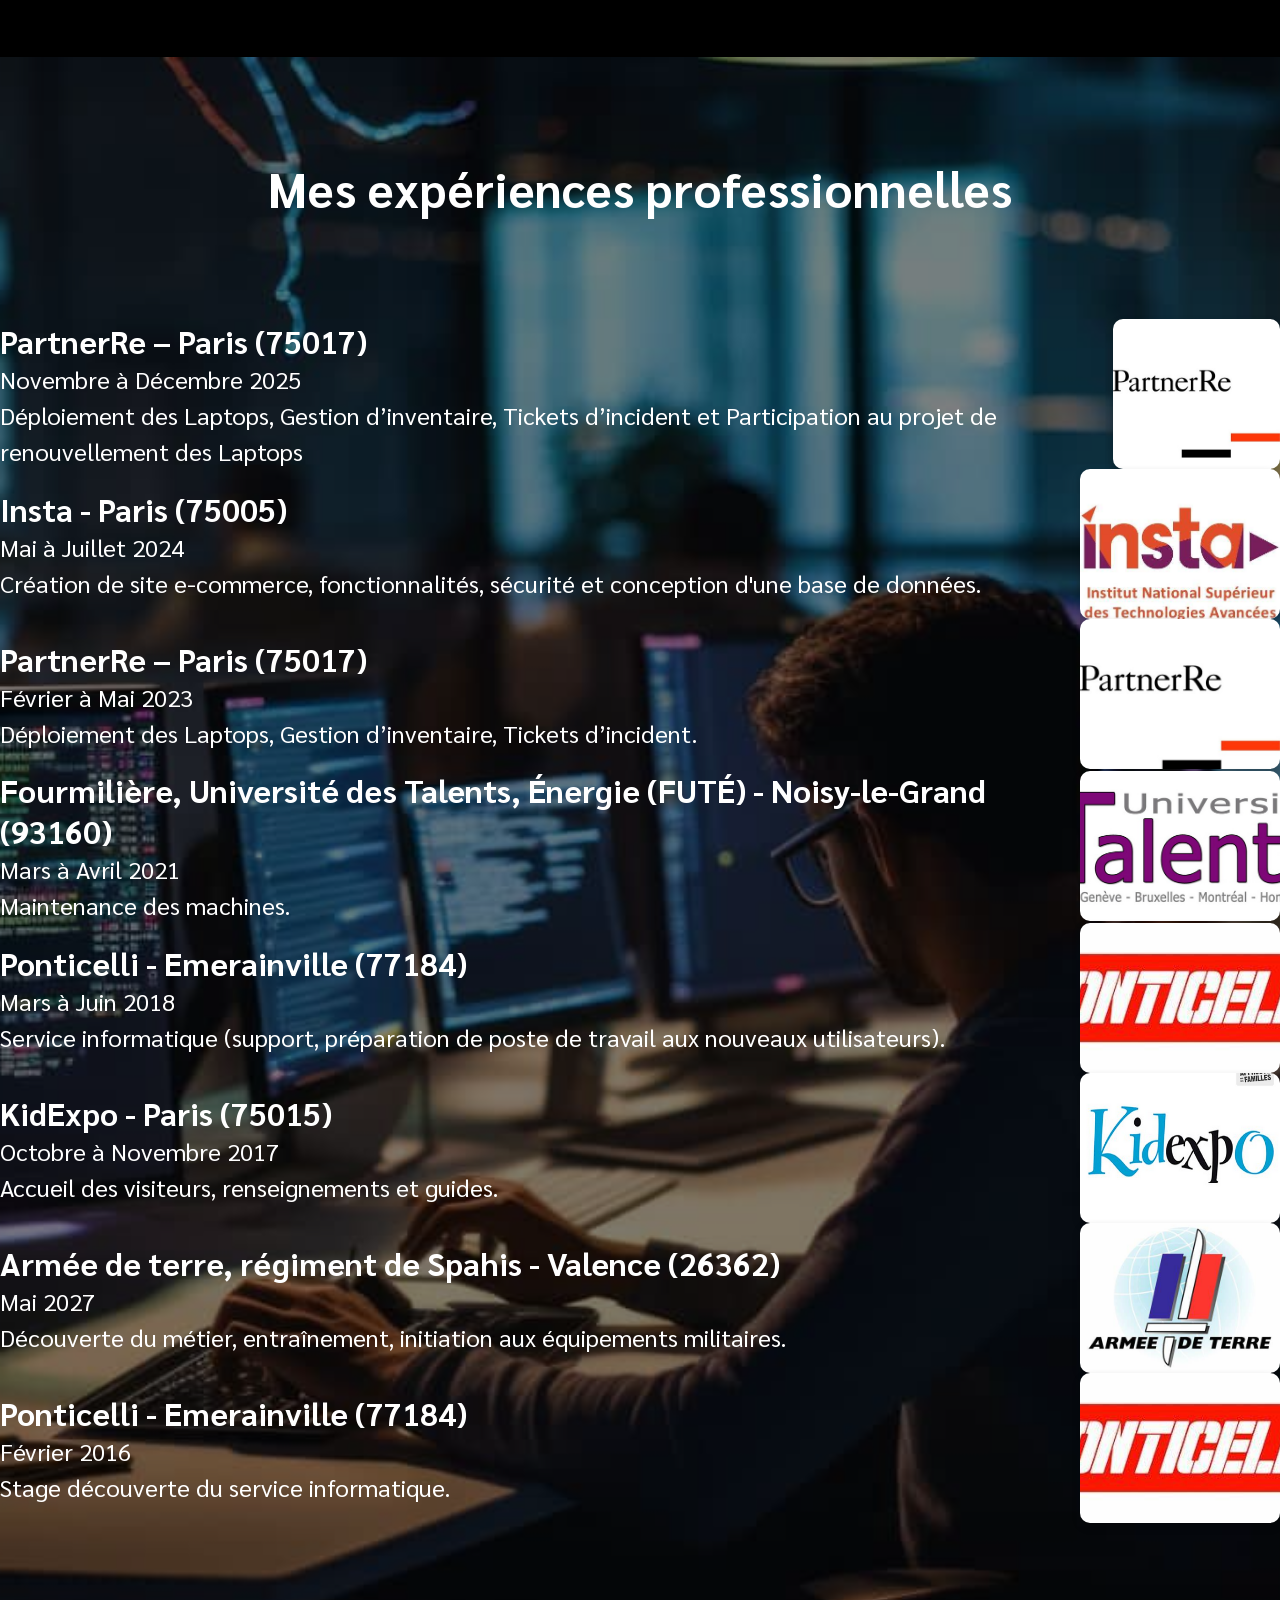
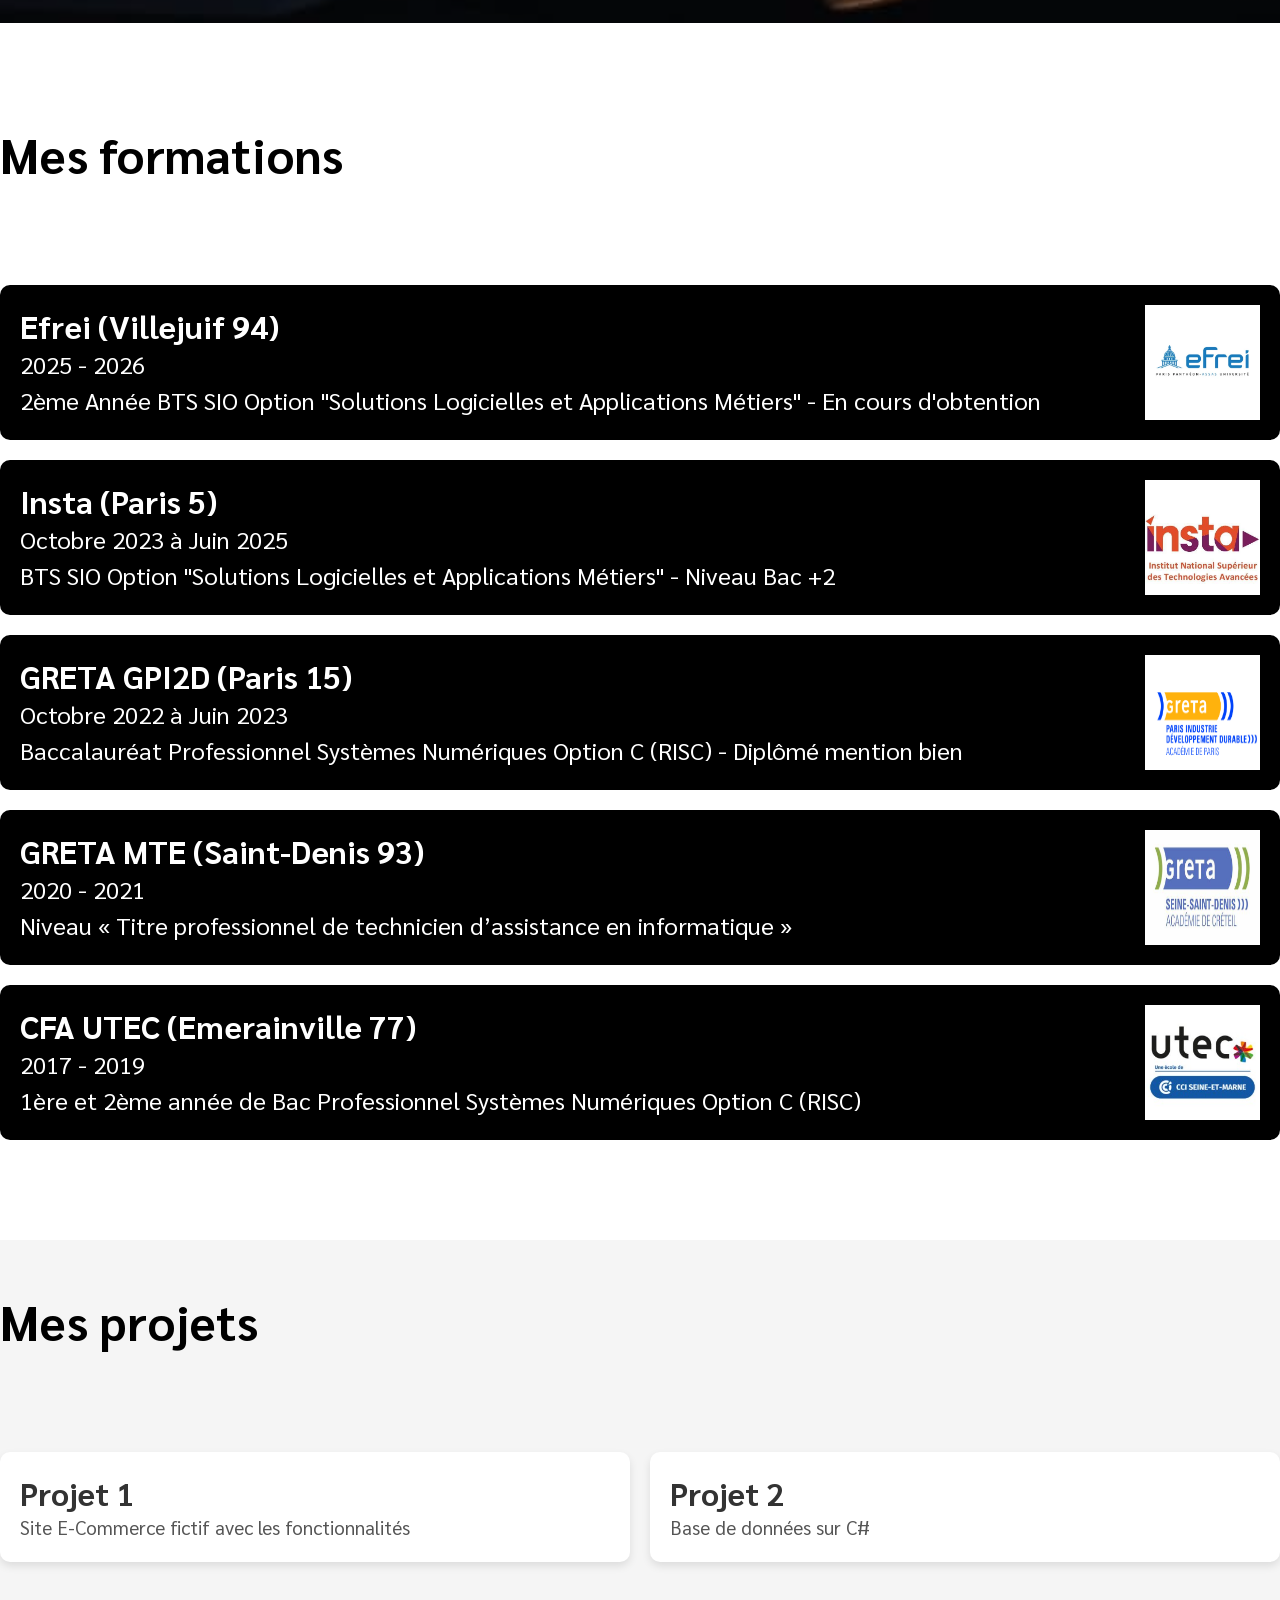
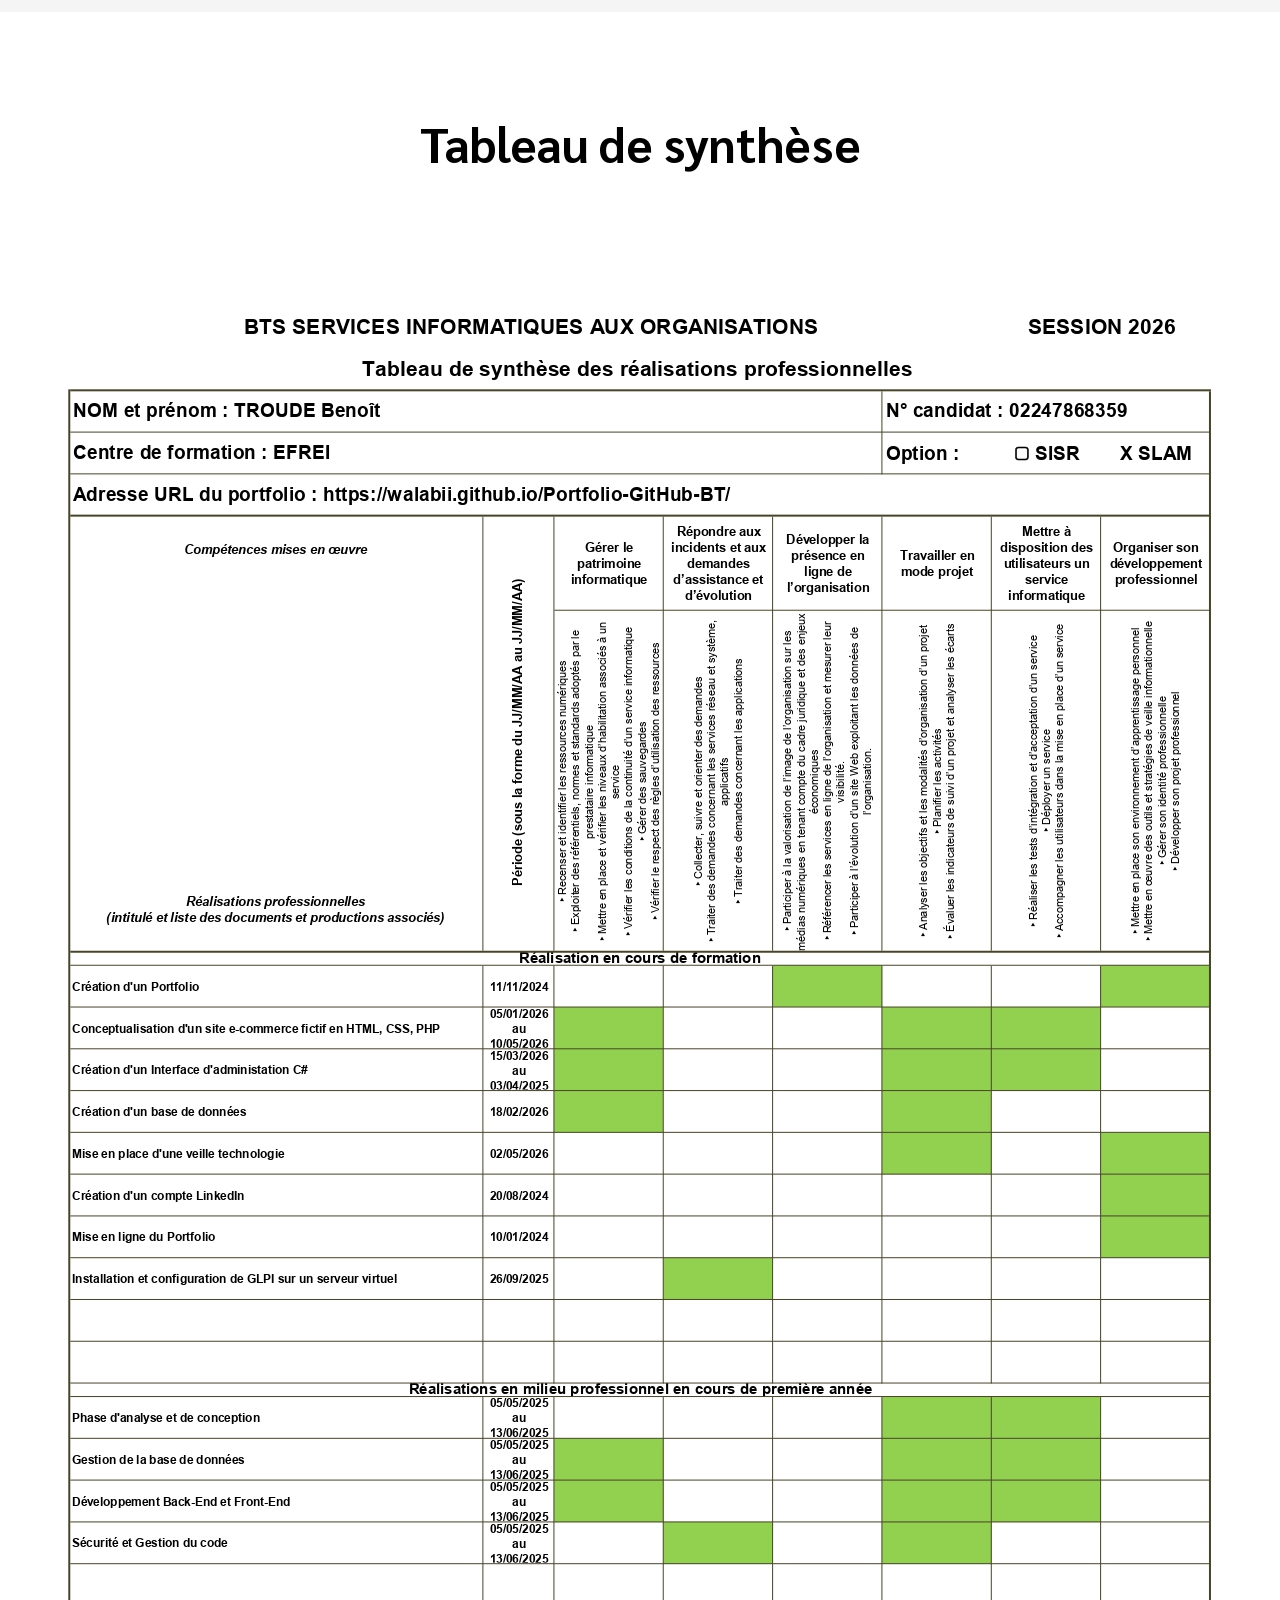
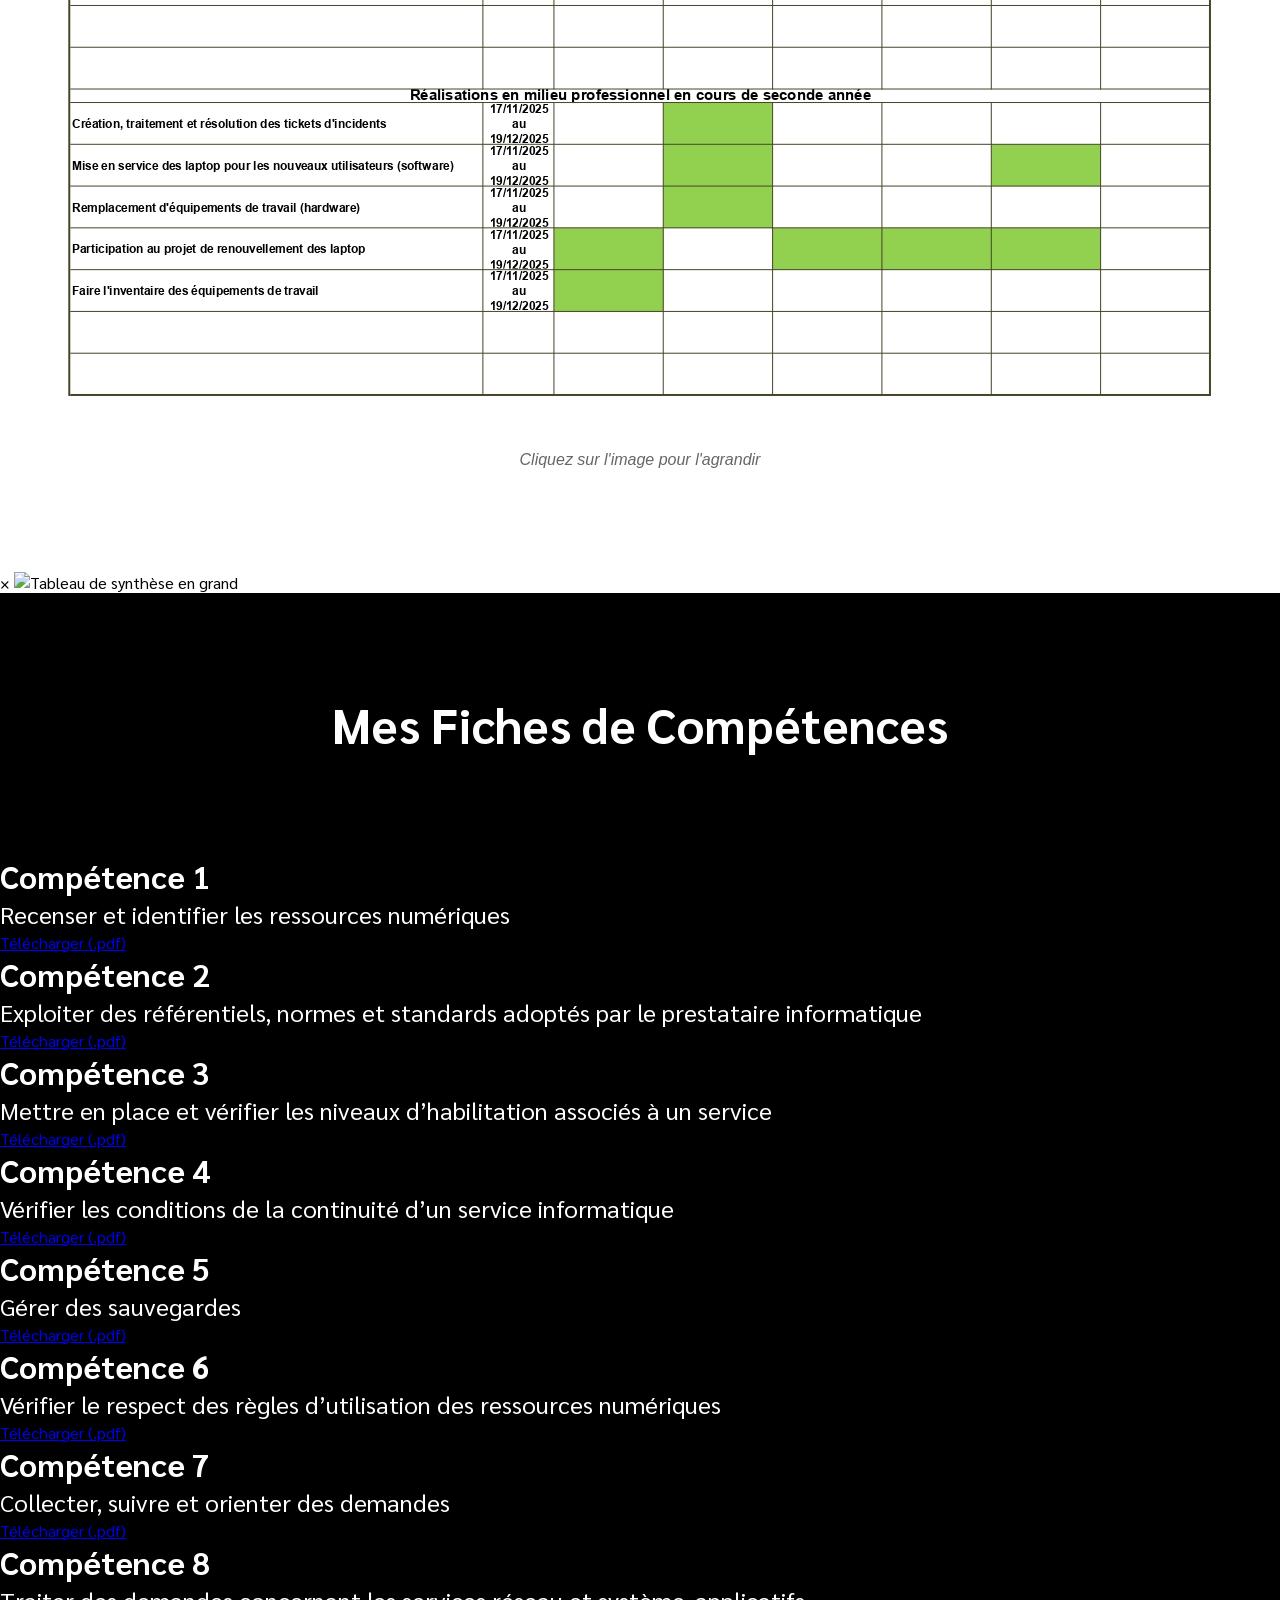
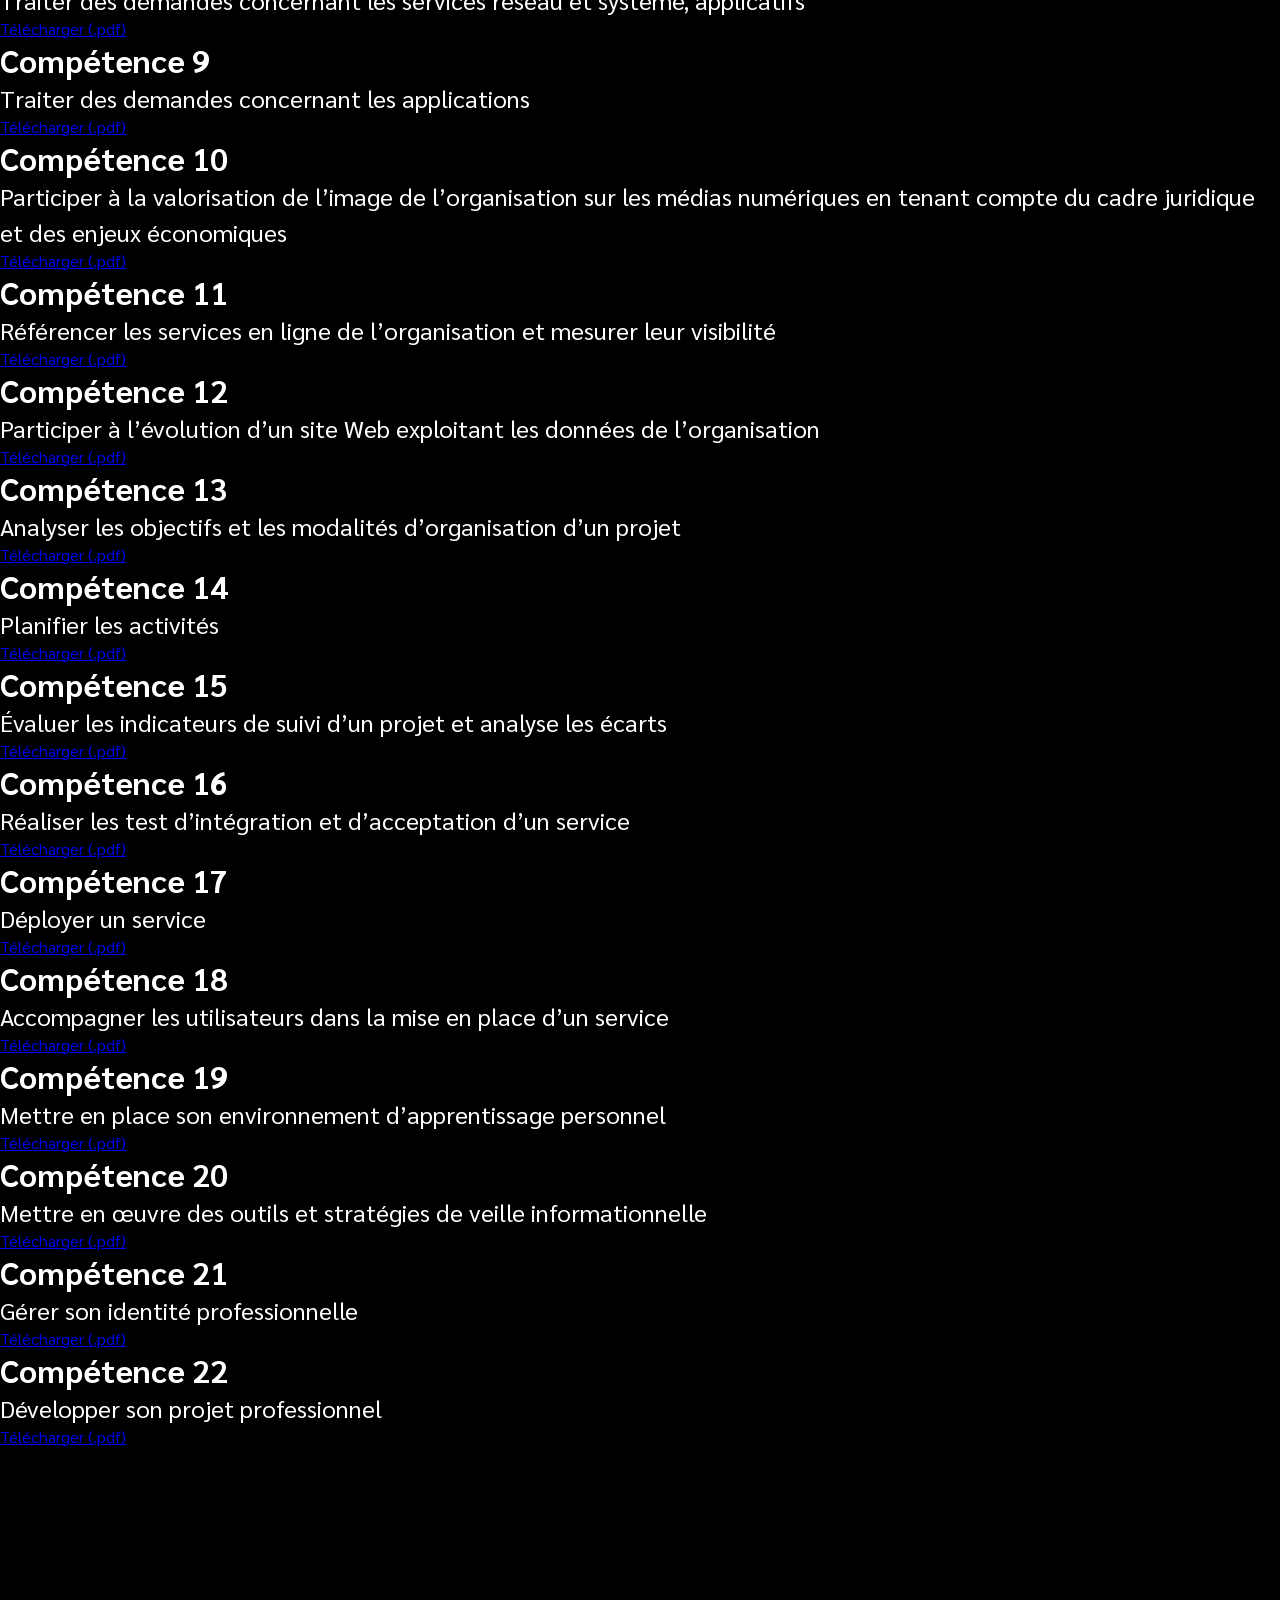
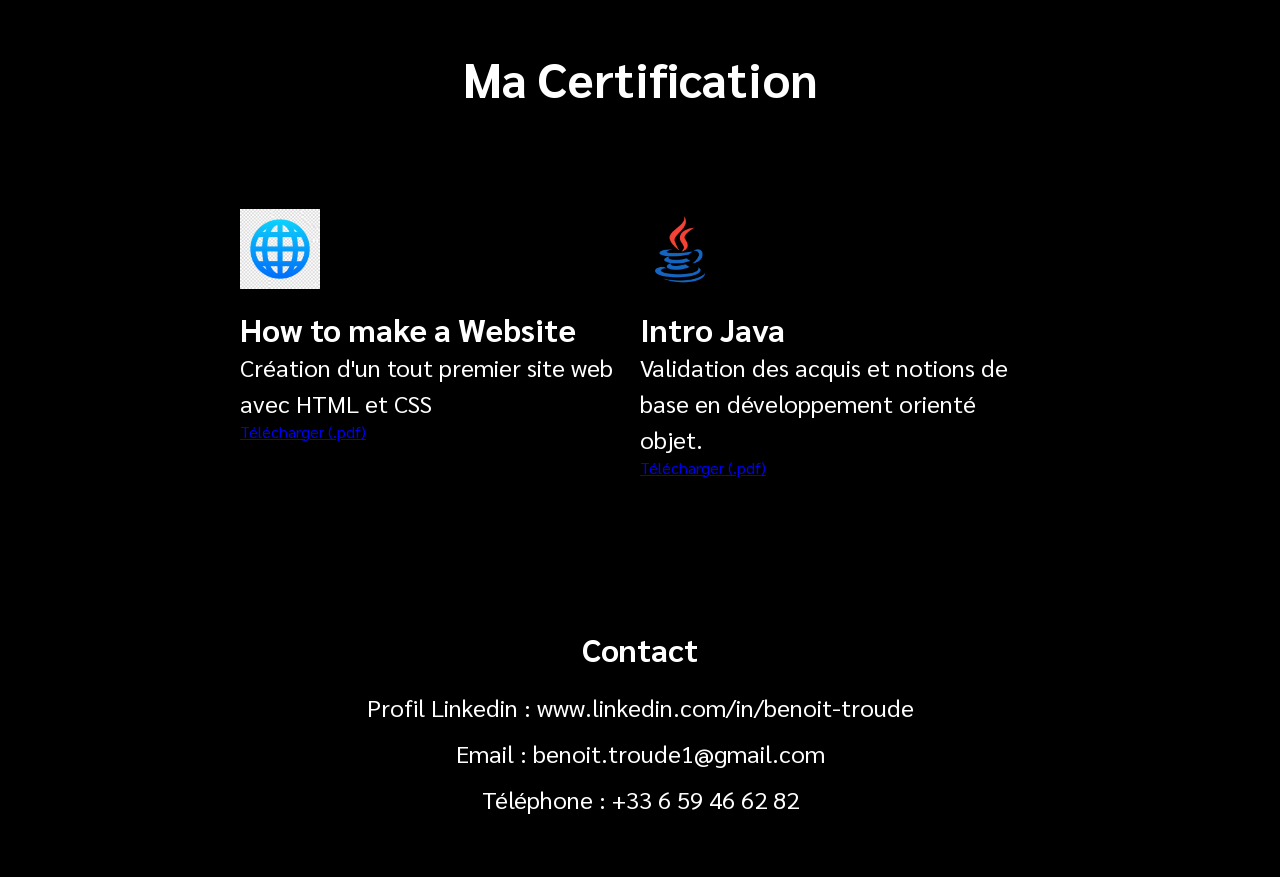
==== commit 251eae3e: "Update index.html" ====
--- a/index.html
+++ b/index.html
@@ -1,21 +1,22 @@
 <!DOCTYPE html>
 <html lang="fr">
+<head>
     <meta charset="utf-8">
+    <title>Mon Portfolio</title>
     <link rel="stylesheet" href="style.css" type="text/css">
     <link rel="shortcut icon" type="image/jpg" href="img/pepeclown.jpg">
-<head>
-    <title>Mon Portfolio</title>
 </head>
 
 <body>
     
     <div class="slider">
-        <img src="img/mainbackground.jpg" class="slider-background">
+        <img src="img/mainbackground.jpg" class="slider-background" alt="Background">
         <div class="slider-content">
             <h1>Benoît Troude</h1>
             <p>Étudiant en développement web</p>
         </div>
     </div>
+
     <div class="section">
         <div class="boxed">
             <div class="flex">
@@ -23,7 +24,7 @@
                     <h2 style="color: black;">À propos de moi</h2>
                 </div>
                 <div class="w60">
-                    <p style="color: black;">Actuellement en deuxième année de BTS SIO (Services informatiques aux organisations), j'ambitionne de devenir Développeur Informatique en continuant les formations jusqu'au Bac +5. Vous trouverez sur cette page, mes compétances, mes formations, mes expériences professionnelles ainsi que mon contact.</p>
+                    <p style="color: black;">Actuellement en deuxième année de BTS SIO (Services informatiques aux organisations), j'ambitionne de devenir Développeur Informatique en continuant les formations jusqu'au Bac +5. Vous trouverez sur cette page, mes compétences, mes formations, mes expériences professionnelles ainsi que mon contact.</p>
                 </div>
             </div>
         </div>
@@ -31,42 +32,42 @@
 
     <div class="section dark">
         <div class="boxed text-center">
-            <h2>Découvez mes compétences</h2>
+            <h2>Découvrez mes compétences</h2>
             <div class="flex gap20">
                 <div class="w25 skill">
-                    <img src="img/html-logo.png">
+                    <img src="img/html-logo.png" alt="HTML">
                     <h3>HTML</h3>
                 </div>
                 <div class="w25 skill">
-                    <img src="img/css-logo.png">
+                    <img src="img/css-logo.png" alt="CSS">
                     <h3>CSS</h3>
                 </div>
                 <div class="w25 skill">
-                    <img src="img/sql-logo2.png">
+                    <img src="img/sql-logo2.png" alt="SQL">
                     <h3>SQL</h3>
                 </div>
                 <div class="w25 skill">
-                    <img src="img/php-logo2.png">
+                    <img src="img/php-logo2.png" alt="PHP">
                     <h3>PHP</h3>
                 </div>
                 <div class="w25 skill">
-                    <img src="img/csharp-logo.png">
+                    <img src="img/csharp-logo.png" alt="C#">
                     <h3>C#</h3>
                 </div>
                 <div class="w25 skill">
-                    <img src="img/c-logo.png">
+                    <img src="img/c-logo.png" alt="C">
                     <h3>C</h3>
                 </div>
                 <div class="w25 skill">
-                    <img src="img/java-logo.png">
+                    <img src="img/java-logo.png" alt="Java">
                     <h3>Java</h3>
                 </div>
                 <div class="w25 skill">
-                    <img src="img/glpi-logo.png">
+                    <img src="img/glpi-logo.png" alt="GLPI">
                     <h3>GLPI</h3>
                 </div>
                 <div class="w25 skill">
-                    <img src="img/incident-info-logo.png">
+                    <img src="img/incident-info-logo.png" alt="Incident">
                     <h3>Incident</h3>
                 </div>
             </div>
@@ -151,7 +152,6 @@
             </div>
         </div>
     </div>
-    
     
     <div class="section">
         <div class="boxed">
@@ -170,28 +170,22 @@
                     <p>BTS SIO Option "Solutions Logicielles et Applications Métiers" - Niveau Bac +2</p>
                 </div>
                 <div class="formation">
-                    <img src="img/gretagpi2d-logo.jpg" alt="Logo Insta" class="formation-logo">
+                    <img src="img/gretagpi2d-logo.jpg" alt="Logo GRETA" class="formation-logo">
                     <h3>GRETA GPI2D (Paris 15)</h3>
                     <p>Octobre 2022 à Juin 2023</p>
-                    <p>Baccalauréat Professionnel Systèmes Numériques Option C (RISC) - Dîplomé mention bien</p>
+                    <p>Baccalauréat Professionnel Systèmes Numériques Option C (RISC) - Diplômé mention bien</p>
                 </div>
                 <div class="formation">
-                    <img src="img/gretamte93.jpg" alt="Logo Insta" class="formation-logo">
+                    <img src="img/gretamte93.jpg" alt="Logo GRETA" class="formation-logo">
                     <h3>GRETA MTE (Saint-Denis 93)</h3>
                     <p>2020 - 2021 </p>
                     <p>Niveau « Titre professionnel de technicien d’assistance en informatique »</p>
                 </div>
                 <div class="formation">
-                    <img src="img/utec.jpg" alt="Logo Insta" class="formation-logo">
+                    <img src="img/utec.jpg" alt="Logo UTEC" class="formation-logo">
                     <h3>CFA UTEC (Emerainville 77)</h3>
                     <p>2017 - 2019</p>
                     <p>1ère et 2ème année de Bac Professionnel Systèmes Numériques Option C (RISC)</p>
-                </div>
-                <div class="formation">
-                    <img src="img/coursal.jpg" alt="Logo Insta" class="formation-logo">
-                    <h3>Collège Alexandre Dumas (Montfermeil 93)</h3>
-                    <p>2017</p>
-                    <p>3ème - Dîplomé mention assez bien</p>
                 </div>
             </div>
         </div>
@@ -212,15 +206,216 @@
             </div>
         </div>
     </div>
-    
+
+<!-- NOUVELLE SECTION 1 : Tableau de synthèse (Image cliquable) -->
+    <div class="section">
+        <div class="boxed">
+            <h2 class="text-center" style="color: black;">Tableau de synthèse</h2>
+            
+            <div class="text-center" style="margin-top: 40px;">
+                <!-- L'image de votre tableau -->
+                <img src="Tableau de synthèse des réalisations professionnelles_EFREI.jpg" alt="Aperçu du tableau de synthèse" id="myImg" class="tableau-img">
+                <p style="margin-top: 15px; font-size: 1rem; color: #666; font-style: italic;">Cliquez sur l'image pour l'agrandir</p>
+            </div>
+        </div>
+    </div>
+
+    <!-- La Modale (boîte noire d'agrandissement, cachée par défaut) -->
+    <div id="myModal" class="modal">
+        <!-- Le bouton pour fermer (la croix) -->
+        <span class="close">&times;</span>
+        <!-- L'image en plein écran -->
+        <img class="modal-content" id="img01" alt="Tableau de synthèse en grand">
+    </div>
+
+    <!-- NOUVELLE SECTION 2 : Fiches de compétences (Téléchargements) -->
+    <div class="section dark">
+        <div class="boxed">
+            <h2 class="text-center">Mes Fiches de Compétences</h2>
+            <div class="grid-skills-files">
+                <div class="skill-file-card">
+                    <h3>Compétence 1</h3>
+                    <p>Recenser et identifier les ressources numériques</p>
+                    <a href="Fiches_Realisations_Professionnel/Fiche_Competence_1.pdf" download class="btn-download">Télécharger (.pdf)</a>
+                </div>
+                <div class="skill-file-card">
+                    <h3>Compétence 2</h3>
+                    <p>Exploiter des référentiels, normes et standards adoptés par le prestataire informatique</p>
+                    <a href="Fiches_Realisations_Professionnel/Fiche_Competence_2.pdf" download class="btn-download">Télécharger (.pdf)</a>
+                </div>
+                <div class="skill-file-card">
+                    <h3>Compétence 3</h3>
+                    <p>Mettre en place et vérifier les niveaux d’habilitation associés à un service</p>
+                    <a href="Fiches_Realisations_Professionnel/Fiche_Competence_3.pdf" download class="btn-download">Télécharger (.pdf)</a>
+                </div>
+                <div class="skill-file-card">
+                    <h3>Compétence 4</h3>
+                    <p>Vérifier les conditions de la continuité d’un service informatique</p>
+                    <a href="Fiches_Realisations_Professionnel/Fiche_Competence_4.pdf" dowload class ="btn-download">Télécharger (.pdf)</a>
+                </div>
+                <div class="skill-file-card">
+                    <h3>Compétence 5</h3>
+                    <p>Gérer des sauvegardes</p>
+                    <a href="Fiches_Realisations_Professionnel/Fiche_Competence_5.pdf" dowload class ="btn-download">Télécharger (.pdf)</a>
+                </div>
+                <div class="skill-file-card">
+                    <h3>Compétence 6</h3>
+                    <p>Vérifier le respect des règles d’utilisation des ressources numériques</p>
+                    <a href="Fiches_Realisations_Professionnel/Fiche_Competence_6.pdf" dowload class ="btn-download">Télécharger (.pdf)</a>
+                </div>
+                <div class="skill-file-card">
+                    <h3>Compétence 7</h3>
+                    <p>Collecter, suivre et orienter des demandes</p>
+                    <a href="Fiches_Realisations_Professionnel/Fiche_Competence_7.pdf" dowload class ="btn-download">Télécharger (.pdf)</a>
+                </div>
+                <div class="skill-file-card">
+                    <h3>Compétence 8</h3>
+                    <p>Traiter des demandes concernant les services réseau et système, applicatifs</p>
+                    <a href="Fiches_Realisations_Professionnel/Fiche_Competence_8.pdf" dowload class ="btn-download">Télécharger (.pdf)</a>
+                </div>
+                <div class="skill-file-card">
+                    <h3>Compétence 9</h3>
+                    <p>Traiter des demandes concernant les applications</p>
+                    <a href="Fiches_Realisations_Professionnel/Fiche_Competence_9.pdf" dowload class ="btn-download">Télécharger (.pdf)</a>
+                </div>
+                <div class="skill-file-card">
+                    <h3>Compétence 10</h3>
+                    <p>Participer à la valorisation de l’image de l’organisation sur les médias numériques en tenant compte du cadre juridique et des enjeux économiques</p>
+                    <a href="Fiches_Realisations_Professionnel/Fiche_Competence_10.pdf" dowload class ="btn-download">Télécharger (.pdf)</a>
+                </div>
+                <div class="skill-file-card">
+                    <h3>Compétence 11</h3>
+                    <p>Référencer les services en ligne de l’organisation et mesurer leur visibilité</p>
+                    <a href="Fiches_Realisations_Professionnel/Fiche_Competence_11.pdf" dowload class ="btn-download">Télécharger (.pdf)</a>
+                </div>
+                <div class="skill-file-card">
+                    <h3>Compétence 12</h3>
+                    <p>Participer à l’évolution d’un site Web exploitant les données de l’organisation</p>
+                    <a href="Fiches_Realisations_Professionnel/Fiche_Competence_12.pdf" dowload class ="btn-download">Télécharger (.pdf)</a>
+                </div>
+                <div class="skill-file-card">
+                    <h3>Compétence 13</h3>
+                    <p>Analyser les objectifs et les modalités d’organisation d’un projet</p>
+                    <a href="Fiches_Realisations_Professionnel/Fiche_Competence_13.pdf" dowload class ="btn-download">Télécharger (.pdf)</a>
+                </div>
+                <div class="skill-file-card">
+                    <h3>Compétence 14</h3>
+                    <p>Planifier les activités</p>
+                    <a href="Fiches_Realisations_Professionnel/Fiche_Competence_14.pdf" dowload class ="btn-download">Télécharger (.pdf)</a>
+                </div>
+                <div class="skill-file-card">
+                    <h3>Compétence 15</h3>
+                    <p>Évaluer les indicateurs de suivi d’un projet et analyse les écarts</p>
+                    <a href="Fiches_Realisations_Professionnel/Fiche_Competence_15.pdf" dowload class ="btn-download">Télécharger (.pdf)</a>
+                </div>
+                <div class="skill-file-card">
+                    <h3>Compétence 16</h3>
+                    <p>Réaliser les test d’intégration et d’acceptation d’un service</p>
+                    <a href="Fiches_Realisations_Professionnel/Fiche_Competence_16.pdf" dowload class ="btn-download">Télécharger (.pdf)</a>
+                </div>
+                <div class="skill-file-card">
+                    <h3>Compétence 17</h3>
+                    <p>Déployer un service</p>
+                    <a href="Fiches_Realisations_Professionnel/Fiche_Competence_17.pdf" dowload class ="btn-download">Télécharger (.pdf)</a>
+                </div>
+                <div class="skill-file-card">
+                    <h3>Compétence 18</h3>
+                    <p>Accompagner les utilisateurs dans la mise en place d’un service</p>
+                    <a href="Fiches_Realisations_Professionnel/Fiche_Competence_18.pdf" dowload class ="btn-download">Télécharger (.pdf)</a>
+                </div>
+                <div class="skill-file-card">
+                    <h3>Compétence 19</h3>
+                    <p>Mettre en place son environnement d’apprentissage personnel</p>
+                    <a href="Fiches_Realisations_Professionnel/Fiche_Competence_19.pdf" dowload class ="btn-download">Télécharger (.pdf)</a>
+                </div>
+                <div class="skill-file-card">
+                    <h3>Compétence 20</h3>
+                    <p>Mettre en œuvre des outils et stratégies de veille informationnelle</p>
+                    <a href="Fiches_Realisations_Professionnel/Fiche_Competence_20.pdf" dowload class ="btn-download">Télécharger (.pdf)</a>
+                </div>
+                <div class="skill-file-card">
+                    <h3>Compétence 21</h3>
+                    <p>Gérer son identité professionnelle</p>
+                    <a href="Fiches_Realisations_Professionnel/Fiche_Competence_21.pdf" dowload class ="btn-download">Télécharger (.pdf)</a>
+                </div>
+                <div class="skill-file-card">
+                    <h3>Compétence 22</h3>
+                    <p>Développer son projet professionnel</p>
+                    <a href="Fiches_Realisations_Professionnel/Fiche_Competence_22.pdf" dowload class ="btn-download">Télécharger (.pdf)</a>
+                </div>
+            </div>
+        </div>
+    </div>
+
+<!-- NOUVELLE SECTION 3 : Certifications -->
+    <div class="section dark">
+        <div class="boxed">
+            <h2 class="text-center">Ma Certification</h2>
+            
+            <!-- Conteneur flex pour centrer la carte unique -->
+            <div style="display: flex; justify-content: center; margin-top: 40px;">
+                
+                <!-- On réutilise la classe skill-file-card pour avoir le même design -->
+                <div class="skill-file-card" style="width: 100%; max-width: 400px;">
+                    <!-- J'ai ajouté le logo Java que vous avez déjà dans vos images -->
+                    <img src="img/siteweb-logo1.jpg" alt="Logo Website" style="width: 80px; height: 80px; object-fit: contain; margin-bottom: 15px;">
+                    
+                    <h3>How to make a Website</h3>
+                    <p>Création d'un tout premier site web avec HTML et CSS</p>
+                    
+                    <!-- Lien vers le fichier de la certification -->
+                    <a href="Certifications/certif-website.pdf" download class="btn-download">Télécharger (.pdf)</a>
+                </div>
+                <!-- On réutilise la classe skill-file-card pour avoir le même design -->
+                <div class="skill-file-card" style="width: 100%; max-width: 400px;">
+                    <!-- J'ai ajouté le logo Java que vous avez déjà dans vos images -->
+                    <img src="img/java-logo.png" alt="Logo Java" style="width: 80px; height: 80px; object-fit: contain; margin-bottom: 15px;">
+                    
+                    <h3>Intro Java</h3>
+                    <p>Validation des acquis et notions de base en développement orienté objet.</p>
+                    
+                    <!-- Lien vers le fichier de la certification -->
+                    <a href="Certifications/certif-intro-java.pdf" download class="btn-download">Télécharger (.pdf)</a>
+                </div>
+            </div>
+        </div>
+    </div>
 
     <div class="section contact">
         <div class="boxed">
             <h2>Contact</h2>
+            <p>Profil Linkedin : www.linkedin.com/in/benoit-troude</p>
             <p>Email : benoit.troude1@gmail.com</p>
             <p>Téléphone : +33 6 59 46 62 82</p>
         </div>
     </div>
-    
+
+    <!-- SCRIPT POUR L'AGRANDISSEMENT DE L'IMAGE -->
+    <script>
+        // Récupérer les éléments
+        var modal = document.getElementById("myModal");
+        var img = document.getElementById("myImg");
+        var modalImg = document.getElementById("img01");
+        var span = document.getElementsByClassName("close")[0];
+
+        // Quand on clique sur l'image, ouvrir la modale
+        img.onclick = function(){
+            modal.style.display = "block";
+            modalImg.src = this.src; // Copie l'image cliquée en grand
+        }
+
+        // Quand on clique sur la croix, fermer la modale
+        span.onclick = function() { 
+            modal.style.display = "none";
+        }
+
+        // Optionnel mais pratique : fermer la modale si on clique dans le vide (autour de l'image)
+        window.onclick = function(event) {
+            if (event.target == modal) {
+                modal.style.display = "none";
+            }
+        }
+    </script>
+
 </body>
 </html>
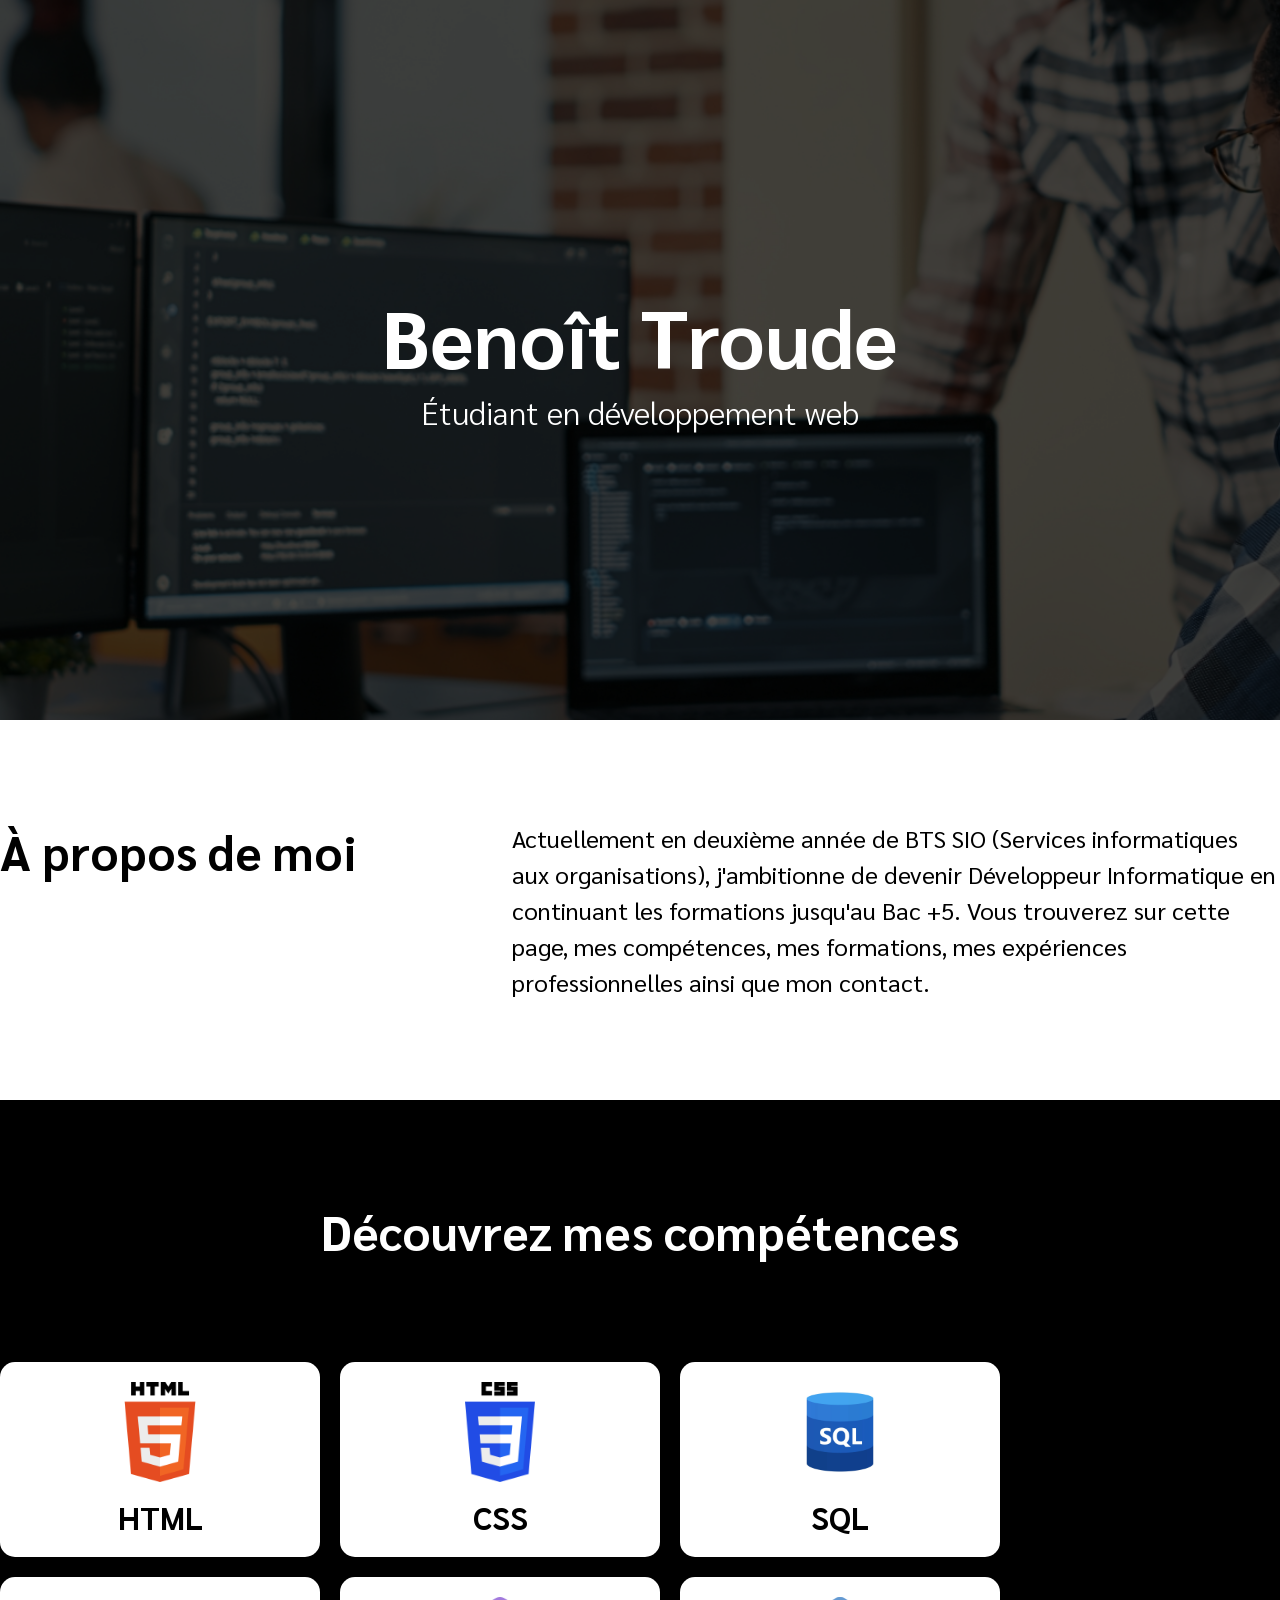
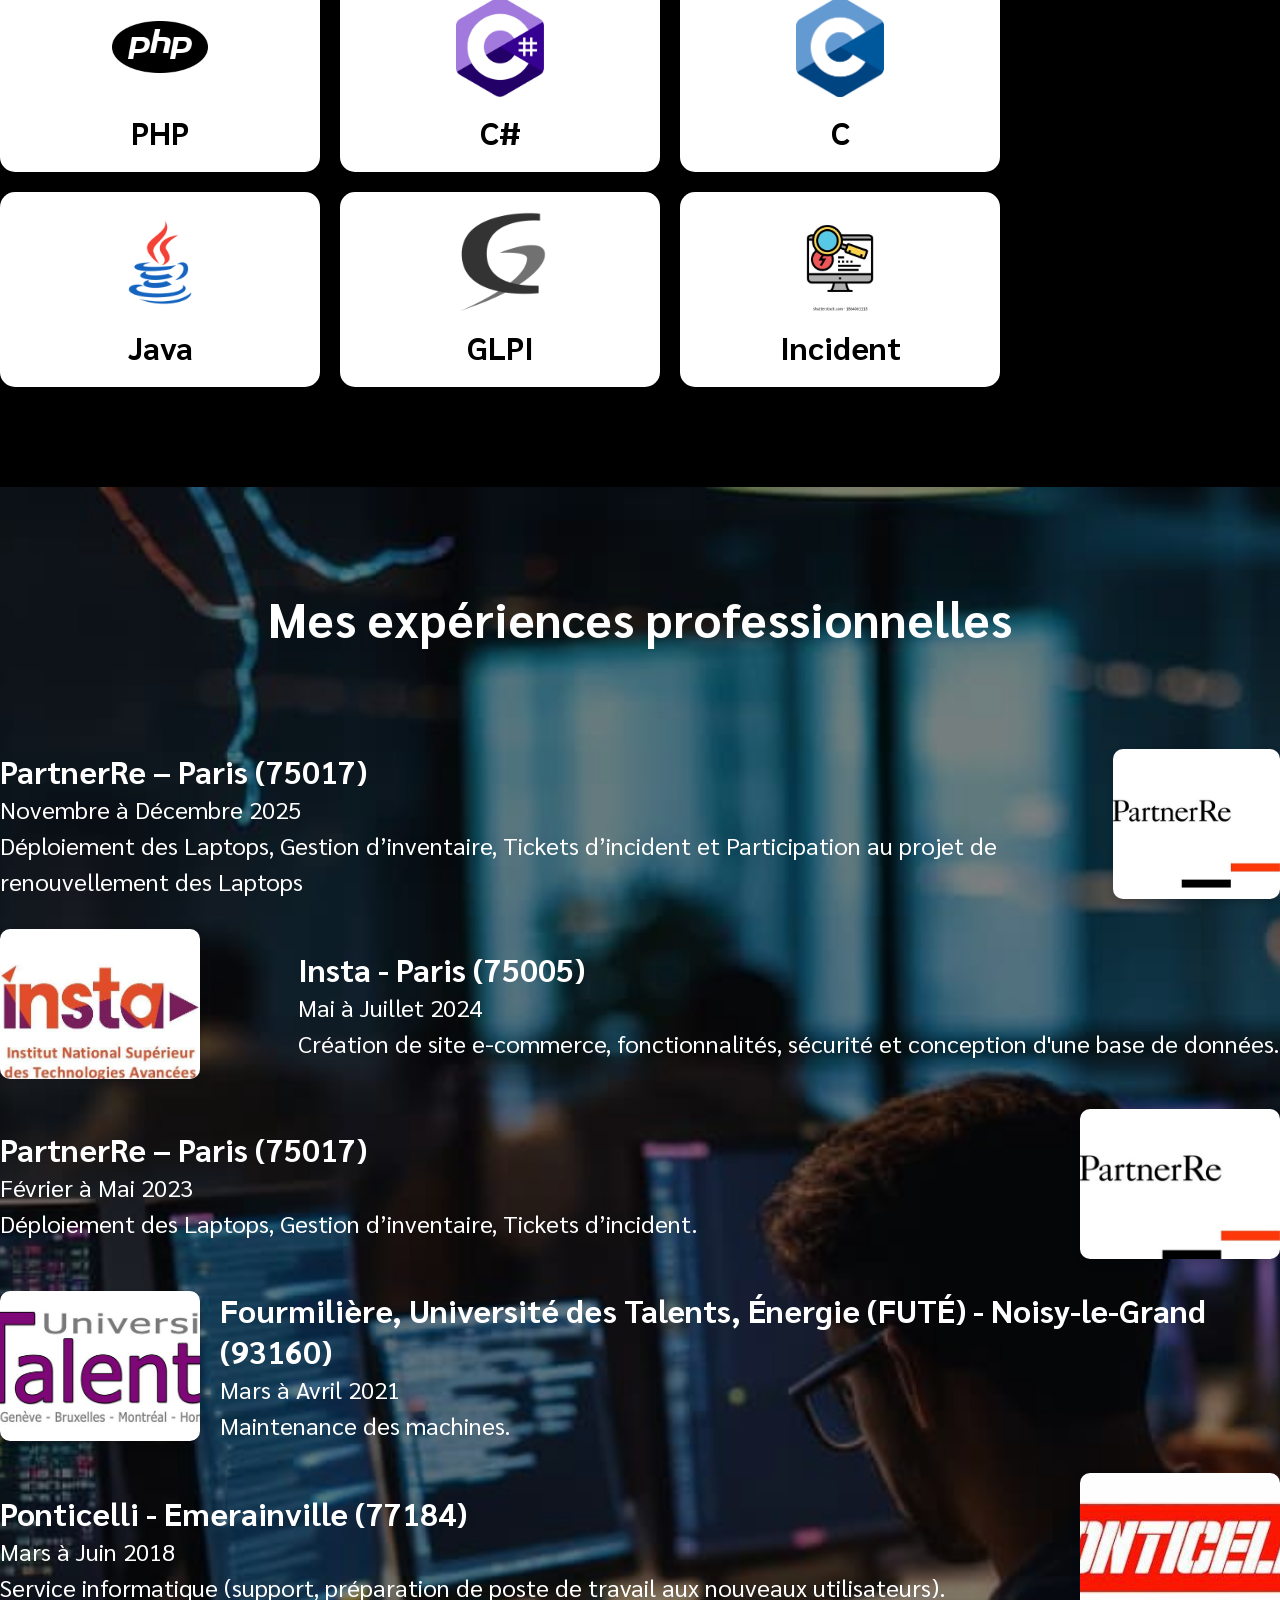
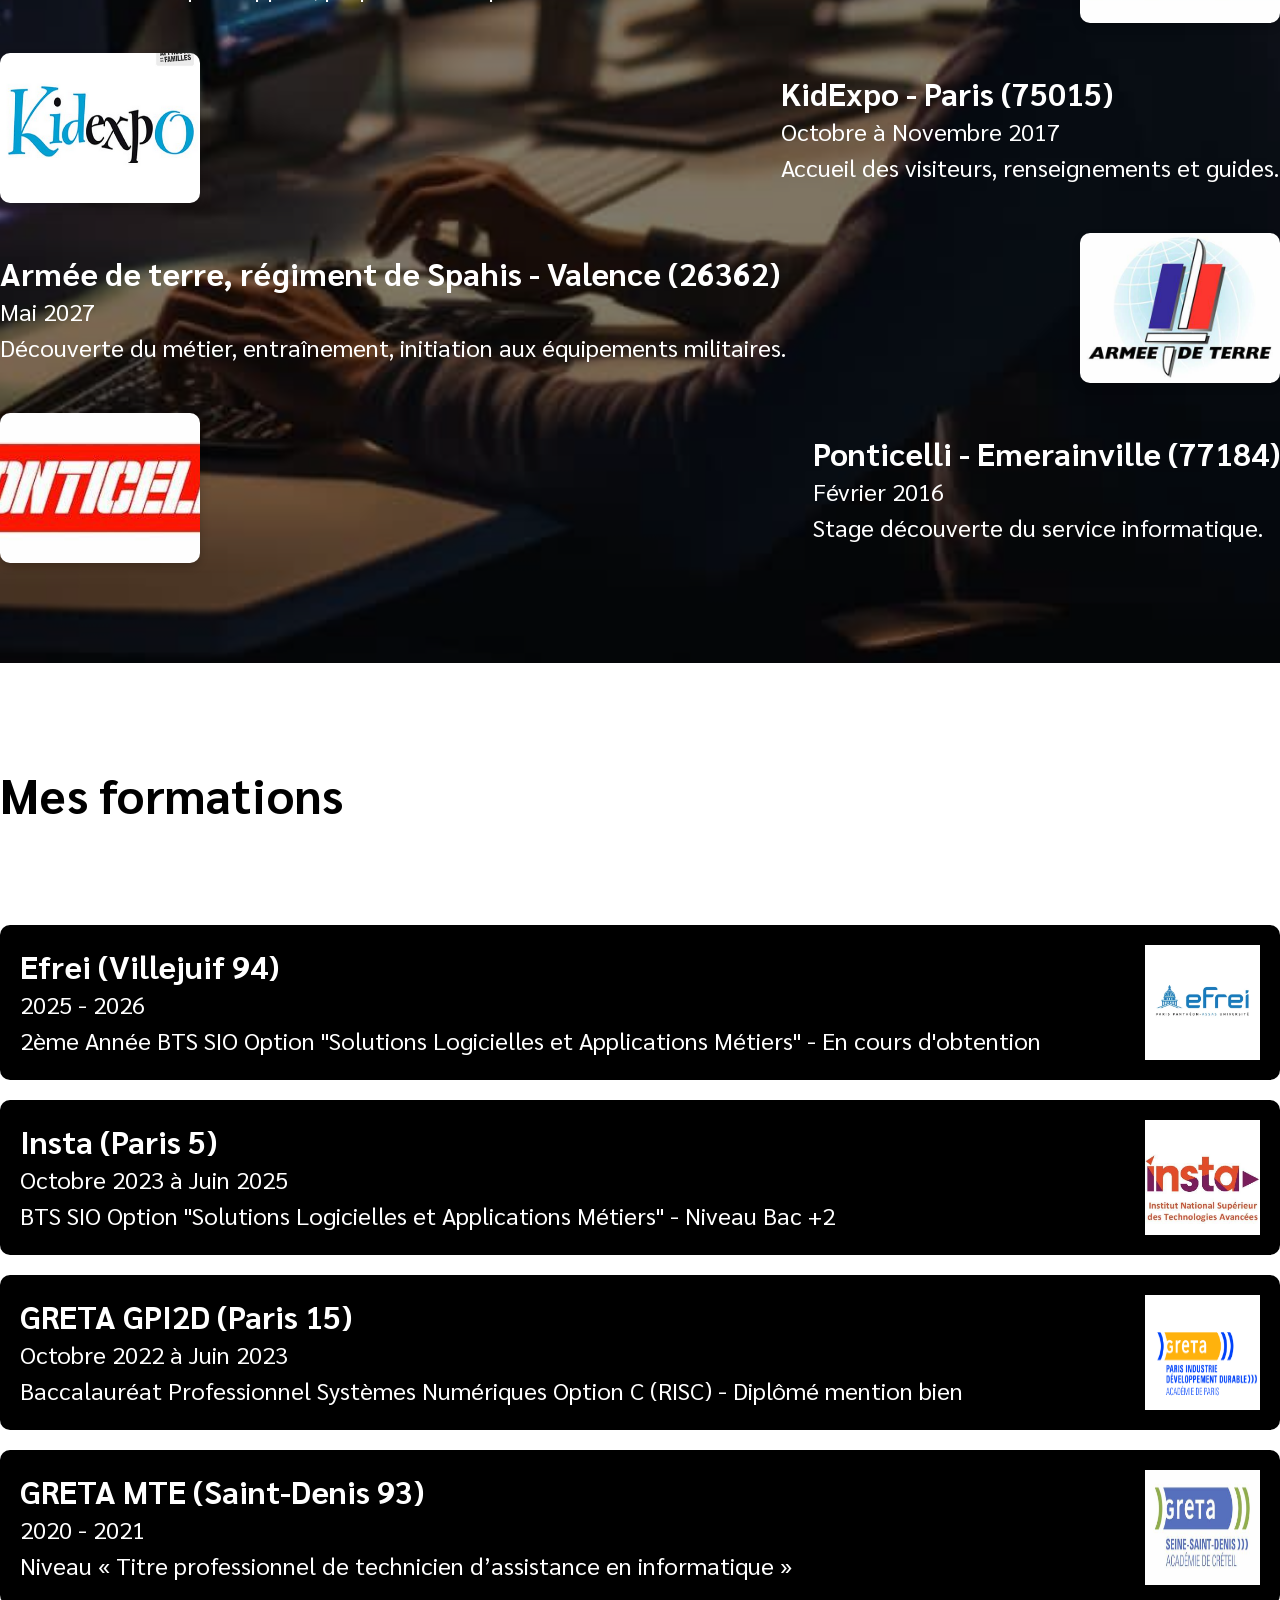
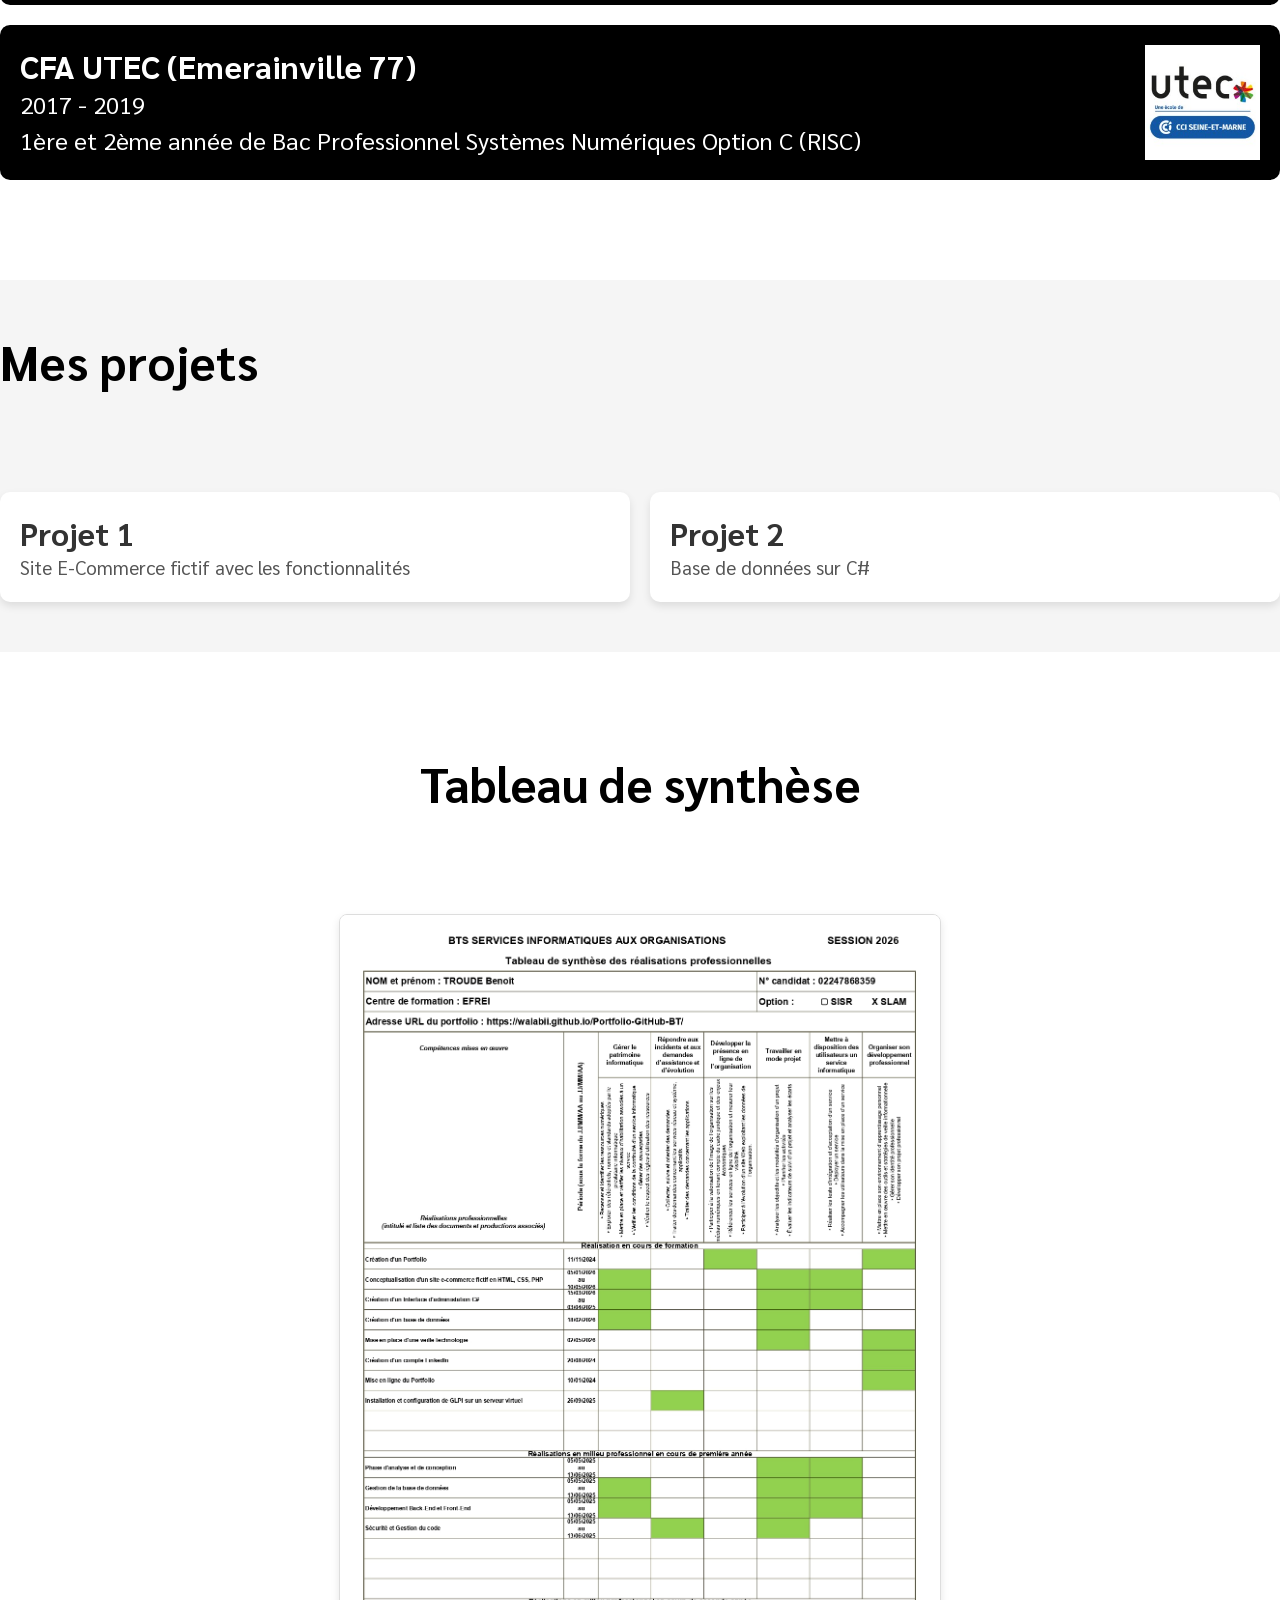
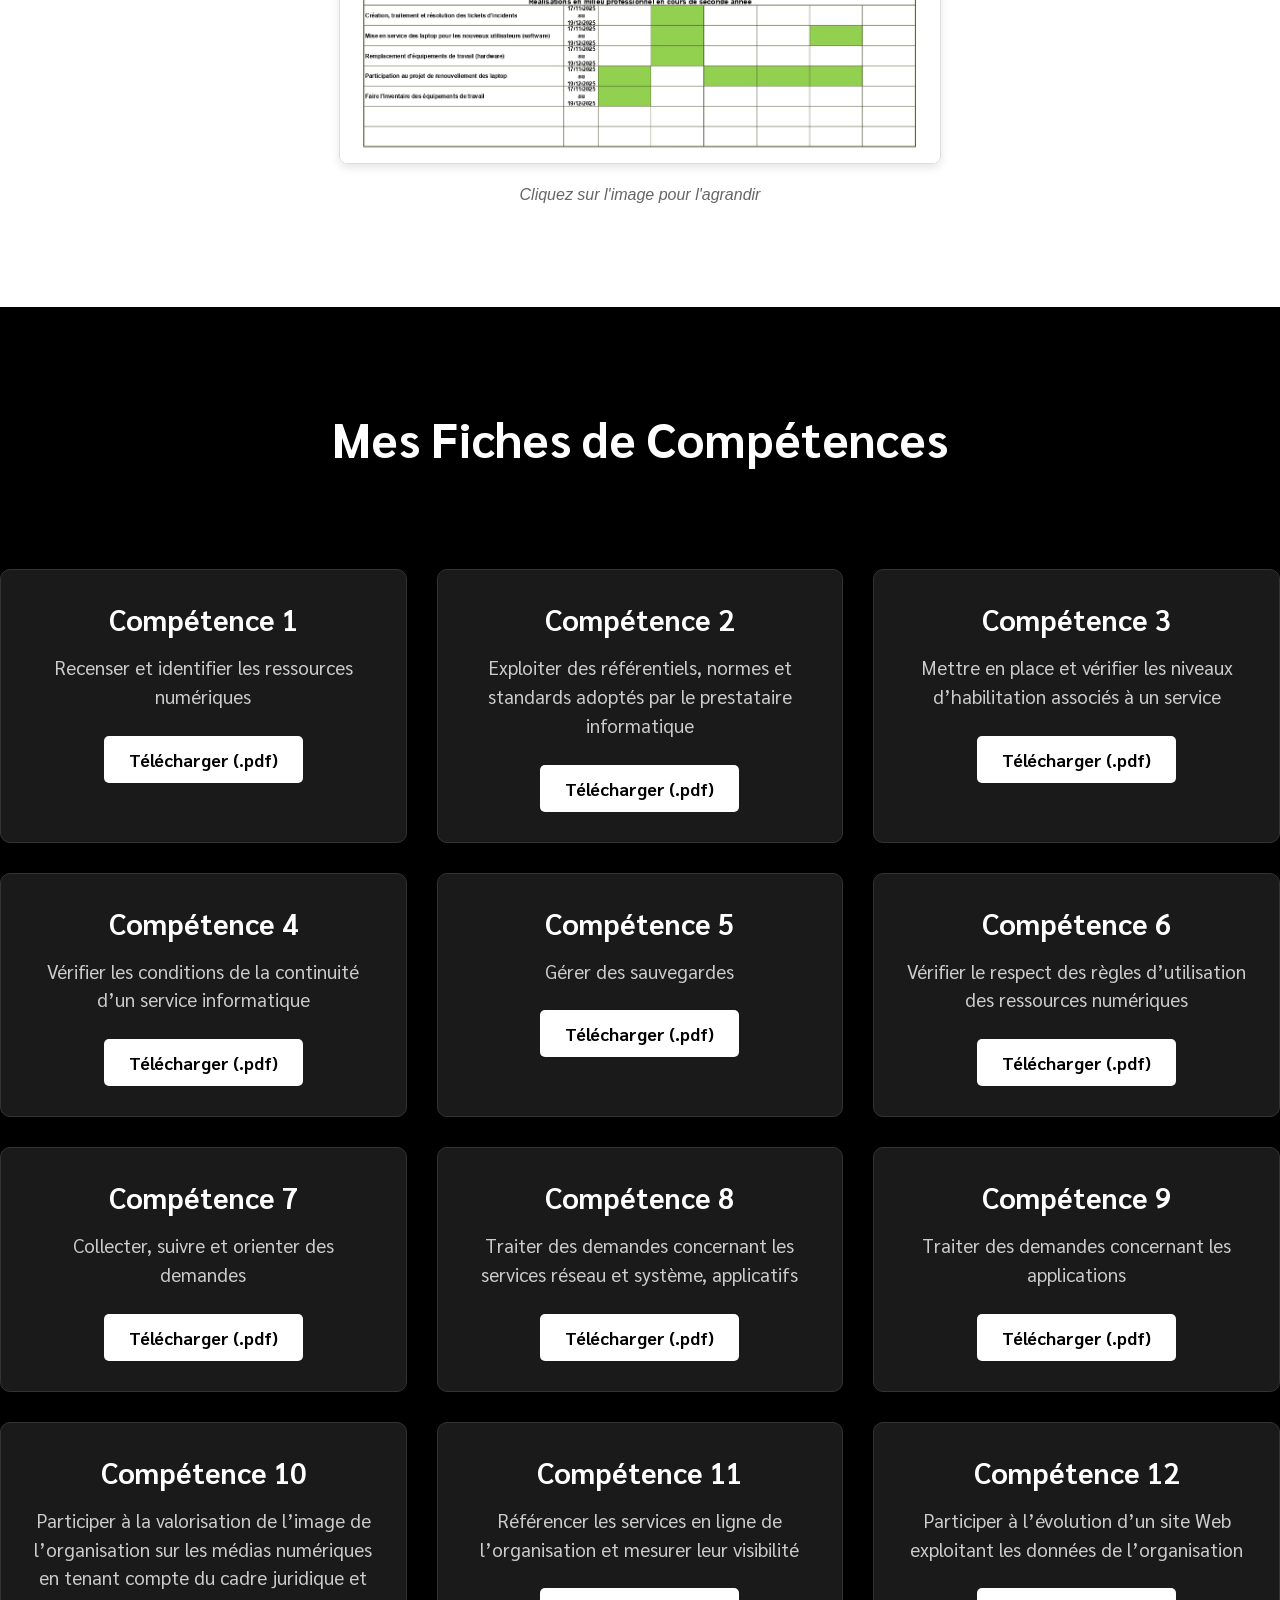
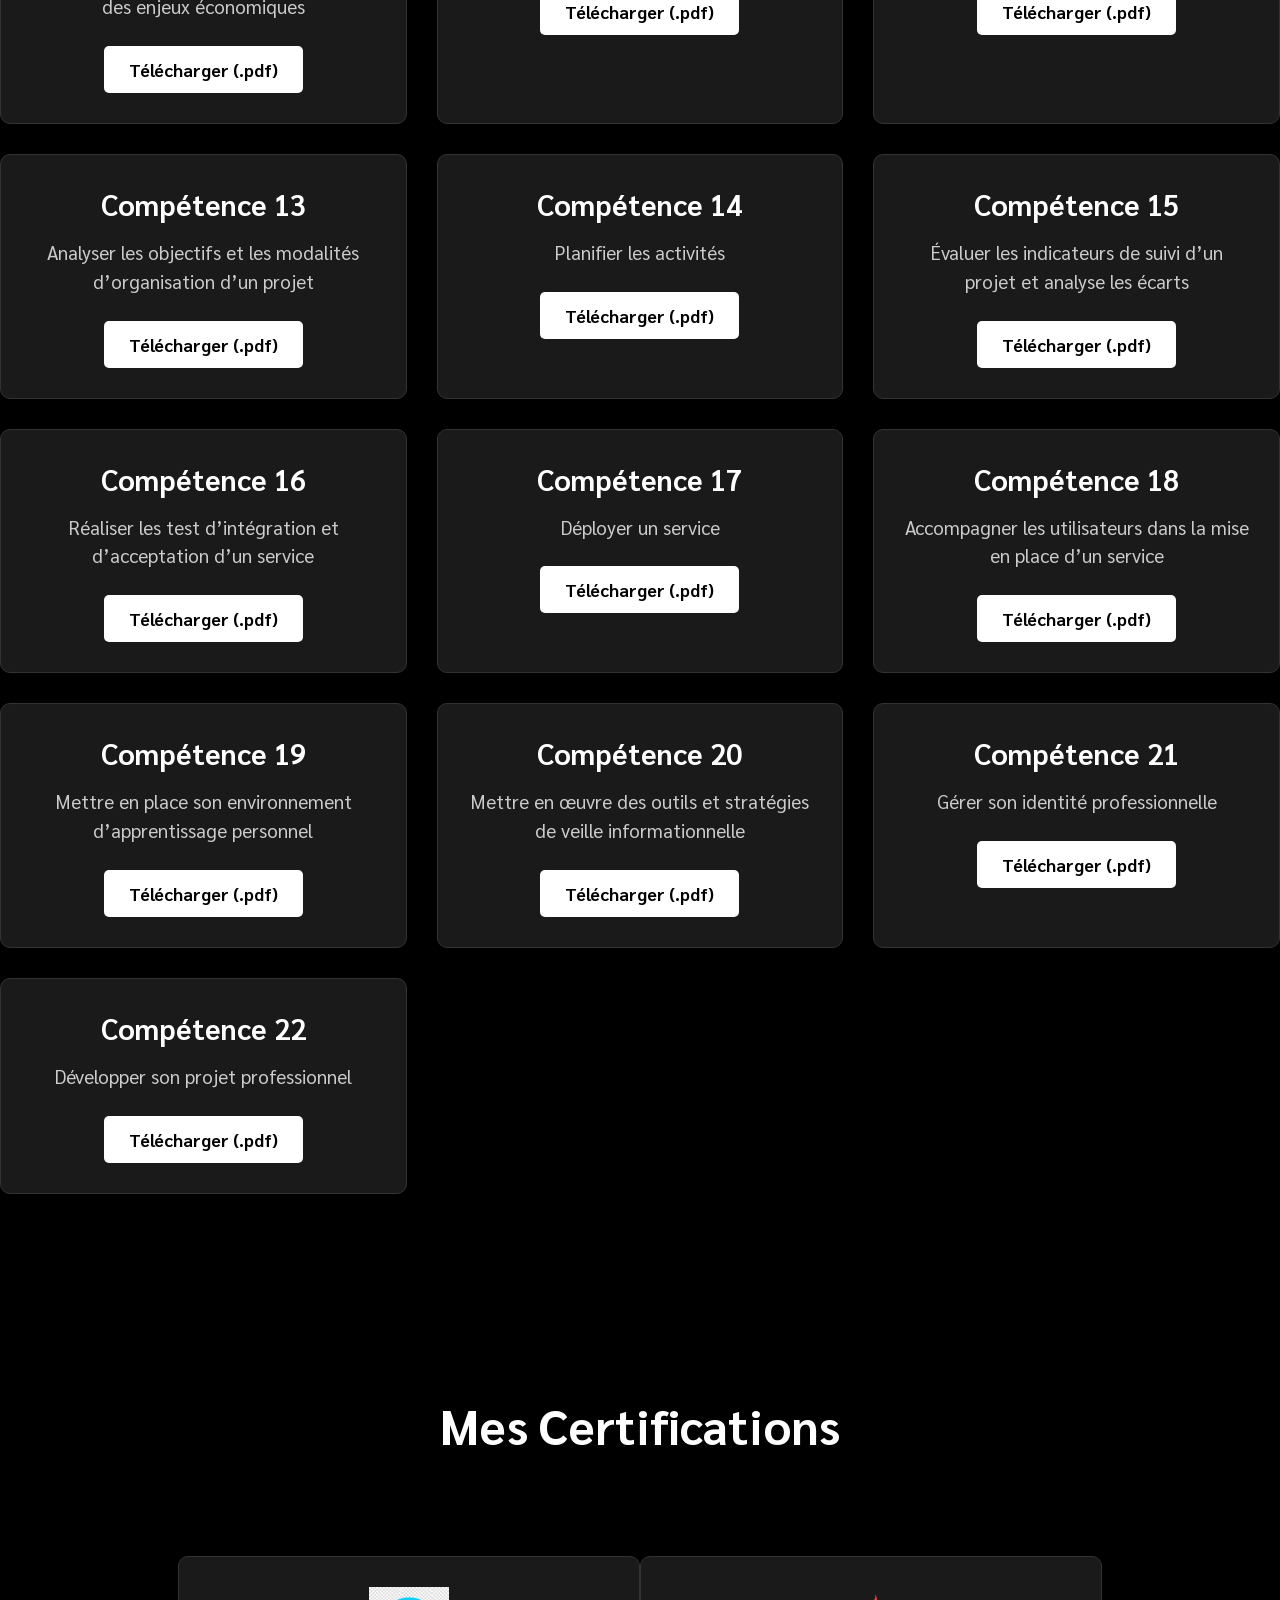
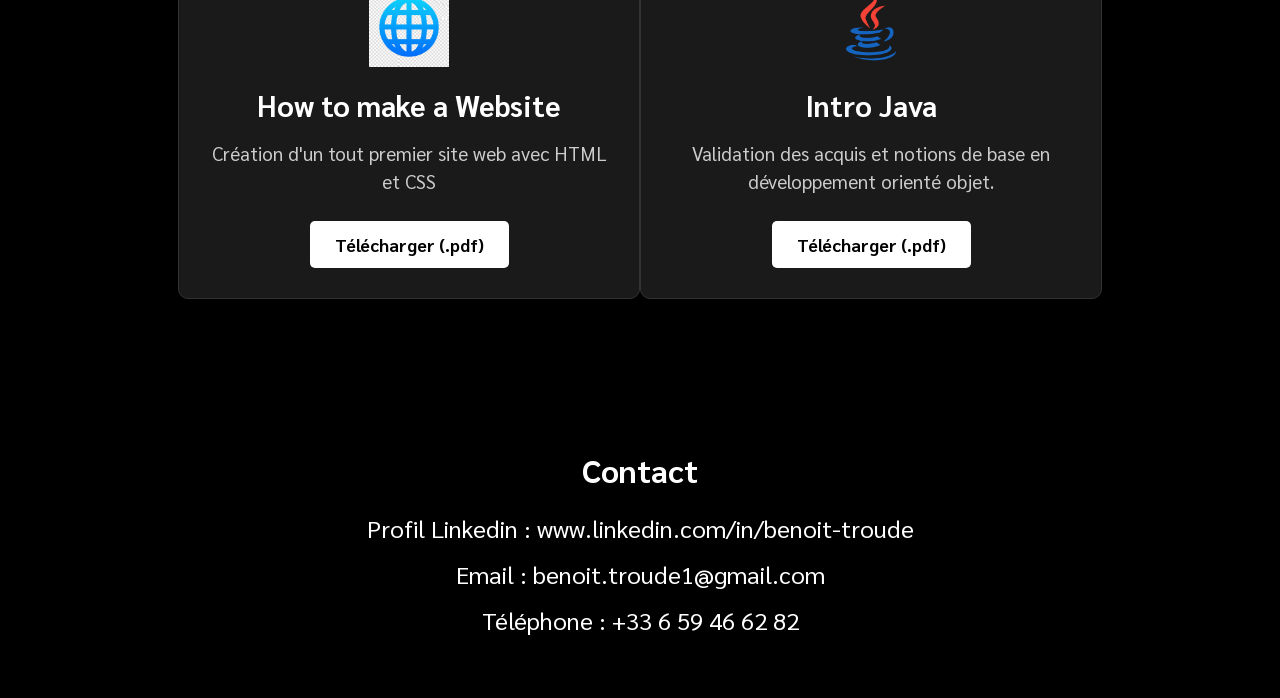
==== commit 46e5d828: "Update index.html" ====
--- a/index.html
+++ b/index.html
@@ -350,7 +350,7 @@
 <!-- NOUVELLE SECTION 3 : Certifications -->
     <div class="section dark">
         <div class="boxed">
-            <h2 class="text-center">Ma Certification</h2>
+            <h2 class="text-center">Mes Certifications</h2>
             
             <!-- Conteneur flex pour centrer la carte unique -->
             <div style="display: flex; justify-content: center; margin-top: 40px;">
--- a/style.css
+++ b/style.css
@@ -1,8 +1,8 @@
 @import url('https://fonts.googleapis.com/css2?family=Sarabun:ital,wght@0,100;0,200;0,300;0,400;0,500;0,600;0,700;0,800;1,100;1,200;1,300;1,400;1,500;1,600;1,700;1,800&display=swap');
 
 * {
-    padding:0;
-    margin:0;
+    padding: 0;
+    margin: 0;
 }
 
 body {
@@ -89,6 +89,7 @@
 
 .gap20 {
     gap: 20px;
+    flex-wrap: wrap; /* Ajouté pour que les éléments passent à la ligne proprement si besoin */
 }
 
 .skill {
@@ -96,6 +97,7 @@
     border-radius: 15px;
     padding: 20px;
     box-sizing: border-box;
+    text-align: center;
 }
 
 .skill img {
@@ -115,7 +117,11 @@
 }
 
 .section .boxed {
-    color: white;
+    color: white; /* Pour les sections sombres */
+}
+
+.section:not(.dark):not(.contact):not(.parcours) .boxed {
+    color: black; /* Pour rétablir la couleur sur les sections claires */
 }
 
 .parcours {
@@ -123,7 +129,7 @@
     background-image: url('img/cvbackground.jpg');
     background-size: cover;
     background-position: center;
-    color: white; /* Garde le texte visible */
+    color: white; 
 }
 
 .parcours::before {
@@ -133,15 +139,14 @@
     left: 0;
     width: 100%;
     height: 100%;
-    background-color: rgba(0, 0, 0, 0.5); /* Assombrit l'image */
+    background-color: rgba(0, 0, 0, 0.5); 
     z-index: 1;
 }
 
 .parcours .boxed {
     position: relative;
-    z-index: 2; /* Met le texte au-dessus de l'assombrissement */
-}
-
+    z-index: 2; 
+}
 
 .grid-formations {
     display: grid;
@@ -153,6 +158,11 @@
     background-color: #000000;
     padding: 20px;
     border-radius: 10px;
+    color: white;
+}
+
+.formation h3, .formation p {
+    color: white; /* Force le texte en blanc dans les blocs de formation */
 }
 
 .formation-logo {
@@ -161,21 +171,30 @@
     height: 115px;
 }
 
+.experience-list {
+    display: flex;
+    flex-direction: column;
+    gap: 30px;
+}
+
 .experience {
     display: flex;
-    align-items: center; /* Alignement vertical */
+    align-items: center; 
     justify-content: space-between;
     gap: 20px;
 }
 
+.experience.reverse {
+    flex-direction: row-reverse;
+}
+
 .experience img {
-    width: 200px; /* Largeur fixe */
-    height: 150px; /* Format 4:3 (200 / 150 = 4:3) */
-    object-fit: cover; /* Coupe l'image pour remplir l'espace */
-    border-radius: 10px; /* Coins arrondis pour un effet sympa */
-    box-shadow: 0 4px 8px rgba(0, 0, 0, 0.2); /* Légère ombre */
-}
-
+    width: 200px; 
+    height: 150px; 
+    object-fit: cover; 
+    border-radius: 10px; 
+    box-shadow: 0 4px 8px rgba(0, 0, 0, 0.2); 
+}
 
 .section.contact {
     background-color: #000;
@@ -231,7 +250,6 @@
     color: #555;
 }
 
-
 .veille-technologie {
     text-align: center;
     margin-top: 30px;
@@ -245,4 +263,237 @@
 
 .veille-technologie a:hover {
     text-decoration: underline;
-}+}
+
+/* =========================================
+   NOUVELLES SECTIONS (Tableau, Fichiers, Certifs)
+   ========================================= */
+
+/* --- 1. Tableau de synthèse --- */
+.table-container {
+    overflow-x: auto; 
+}
+
+.styled-table {
+    width: 100%;
+    border-collapse: collapse;
+    margin: 25px 0;
+    font-size: 1.2rem;
+    color: black;
+    box-shadow: 0 4px 8px rgba(0, 0, 0, 0.1);
+    background-color: #fff;
+}
+
+.styled-table thead tr {
+    background-color: #000;
+    color: #ffffff;
+    text-align: left;
+}
+
+.styled-table th, 
+.styled-table td {
+    padding: 15px 20px;
+    border: 1px solid #ddd;
+}
+
+.styled-table tbody tr:nth-of-type(even) {
+    background-color: #f9f9f9; 
+}
+
+.styled-table tbody tr:hover {
+    background-color: #f1f1f1; 
+}
+
+/* --- 2. Fiches de compétences (Téléchargements) --- */
+.grid-skills-files {
+    display: grid;
+    grid-template-columns: repeat(auto-fit, minmax(300px, 1fr));
+    gap: 30px;
+    margin-top: 40px;
+}
+
+.skill-file-card {
+    background-color: #1a1a1a;
+    padding: 30px;
+    border-radius: 10px;
+    text-align: center;
+    border: 1px solid #333;
+    transition: transform 0.3s;
+}
+
+.skill-file-card:hover {
+    transform: translateY(-5px);
+}
+
+.skill-file-card h3 {
+    color: #fff;
+    margin-bottom: 15px;
+    font-size: 1.8rem;
+}
+
+.skill-file-card p {
+    font-size: 1.2rem;
+    margin-bottom: 25px;
+    color: #ccc;
+}
+
+.btn-download {
+    display: inline-block;
+    background-color: #fff;
+    color: #000;
+    padding: 12px 25px;
+    text-decoration: none;
+    border-radius: 5px;
+    font-weight: bold;
+    font-size: 1.1rem;
+    transition: all 0.3s ease;
+}
+
+.btn-download:hover {
+    background-color: #007BFF;
+    color: #fff;
+    box-shadow: 0 4px 8px rgba(0, 123, 255, 0.3);
+}
+
+/* --- 3. Certifications --- */
+.certifications {
+    background-color: #f5f5f5; 
+}
+
+.grid-certifications {
+    display: grid;
+    grid-template-columns: repeat(auto-fit, minmax(250px, 1fr));
+    gap: 20px;
+    margin-top: 30px;
+}
+
+.certification-card {
+    background-color: #fff;
+    padding: 30px 20px;
+    border-radius: 10px;
+    box-shadow: 0 4px 8px rgba(0, 0, 0, 0.1);
+    text-align: center;
+    transition: transform 0.3s, box-shadow 0.3s;
+}
+
+.certification-card:hover {
+    transform: translateY(-5px);
+    box-shadow: 0 8px 16px rgba(0, 0, 0, 0.2);
+}
+
+.certification-card img {
+    width: 100px;
+    height: 100px;
+    object-fit: contain;
+    margin-bottom: 15px;
+}
+
+.certification-card h3 {
+    color: #333;
+    font-size: 1.5rem;
+    margin-bottom: 10px;
+}
+
+.certification-card p {
+    color: #555;
+    font-size: 1.1rem;
+}
+
+/* --- Bouton alternatif (Tableau de synthèse) --- */
+.btn-download-alt {
+    display: inline-block;
+    background-color: transparent;
+    color: #000;
+    padding: 12px 35px;
+    text-decoration: none;
+    border: 2px solid #000;
+    border-radius: 50px; /* Bords très arrondis (style pilule) */
+    font-weight: bold;
+    font-size: 1.1rem;
+    text-transform: uppercase; /* Texte en majuscules pour le différencier */
+    letter-spacing: 1px; /* Espacement des lettres pour un côté plus moderne */
+    transition: all 0.3s ease;
+}
+
+.btn-download-alt:hover {
+    background-color: #000;
+    color: #fff;
+    box-shadow: 0 5px 15px rgba(0, 0, 0, 0.2); /* Ombre douce */
+    transform: translateY(-3px); /* Petit effet de soulèvement */
+}
+
+/* =========================================
+   EFFET AGRANDISSEMENT IMAGE (MODALE LIGHTBOX)
+   ========================================= */
+
+/* Style de l'image miniature */
+.tableau-img {
+    max-width: 100%;
+    width: 600px; /* Taille de l'image avant de cliquer */
+    border: 1px solid #ddd;
+    border-radius: 8px;
+    box-shadow: 0 4px 8px rgba(0, 0, 0, 0.1);
+    cursor: pointer;
+    transition: 0.3s;
+}
+
+.tableau-img:hover {
+    opacity: 0.8; /* Légère transparence au survol pour indiquer que c'est cliquable */
+    box-shadow: 0 8px 16px rgba(0, 0, 0, 0.2);
+}
+
+/* Le fond noir semi-transparent de la modale */
+.modal {
+    display: none; /* Masqué par défaut */
+    position: fixed;
+    z-index: 9999; /* Toujours au premier plan */
+    padding-top: 50px;
+    left: 0;
+    top: 0;
+    width: 100%;
+    height: 100%;
+    overflow: auto;
+    background-color: rgba(0, 0, 0, 0.9);
+}
+
+/* L'image agrandie à l'intérieur de la modale */
+.modal-content {
+    margin: auto;
+    display: block;
+    width: 80%;
+    max-width: 1200px;
+    animation-name: zoom; /* Animation d'ouverture */
+    animation-duration: 0.4s;
+    border-radius: 5px;
+}
+
+/* Animation de zoom */
+@keyframes zoom {
+    from {transform: scale(0)} 
+    to {transform: scale(1)}
+}
+
+/* La croix de fermeture */
+.close {
+    position: absolute;
+    top: 20px;
+    right: 40px;
+    color: #f1f1f1;
+    font-size: 50px;
+    font-weight: bold;
+    transition: 0.3s;
+    cursor: pointer;
+}
+
+.close:hover,
+.close:focus {
+    color: #bbb;
+    text-decoration: none;
+}
+
+/* Pour les téléphones portables : l'image prend toute la largeur */
+@media only screen and (max-width: 700px){
+    .modal-content {
+        width: 100%;
+    }
+}
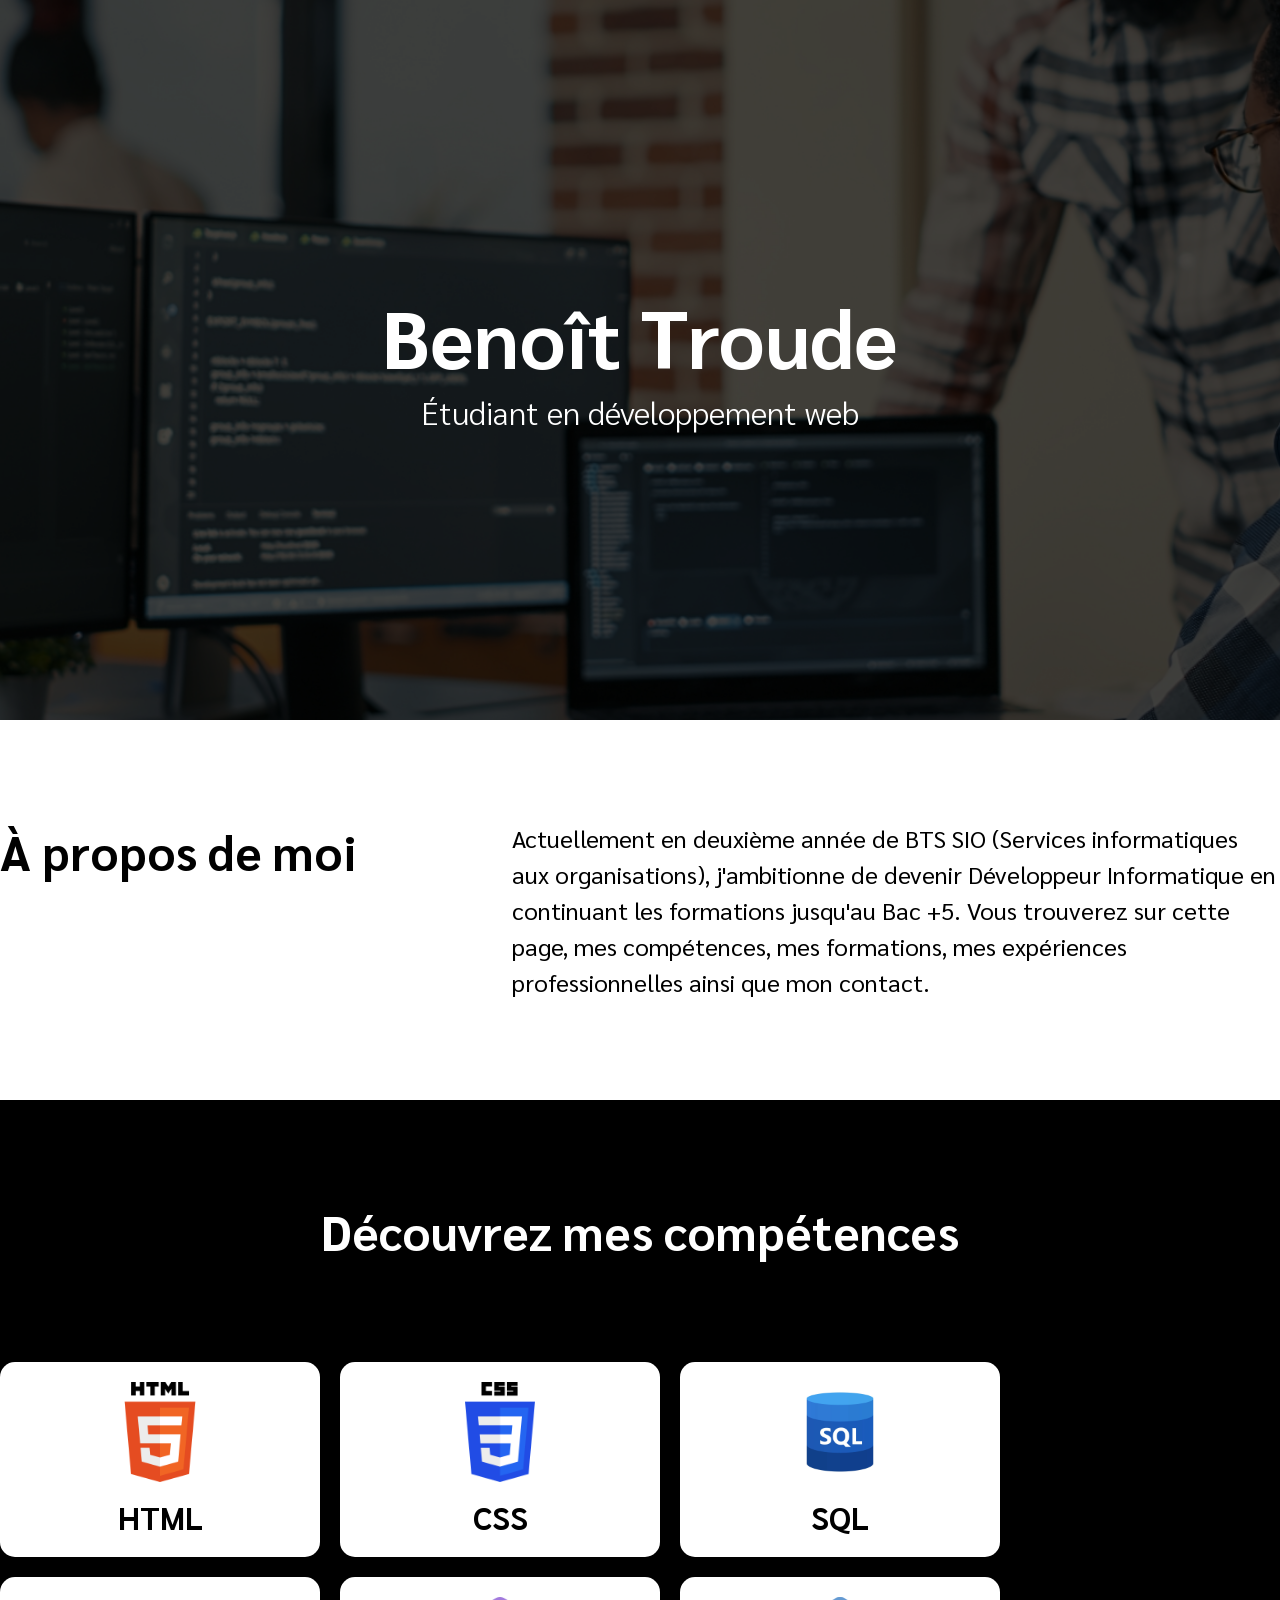
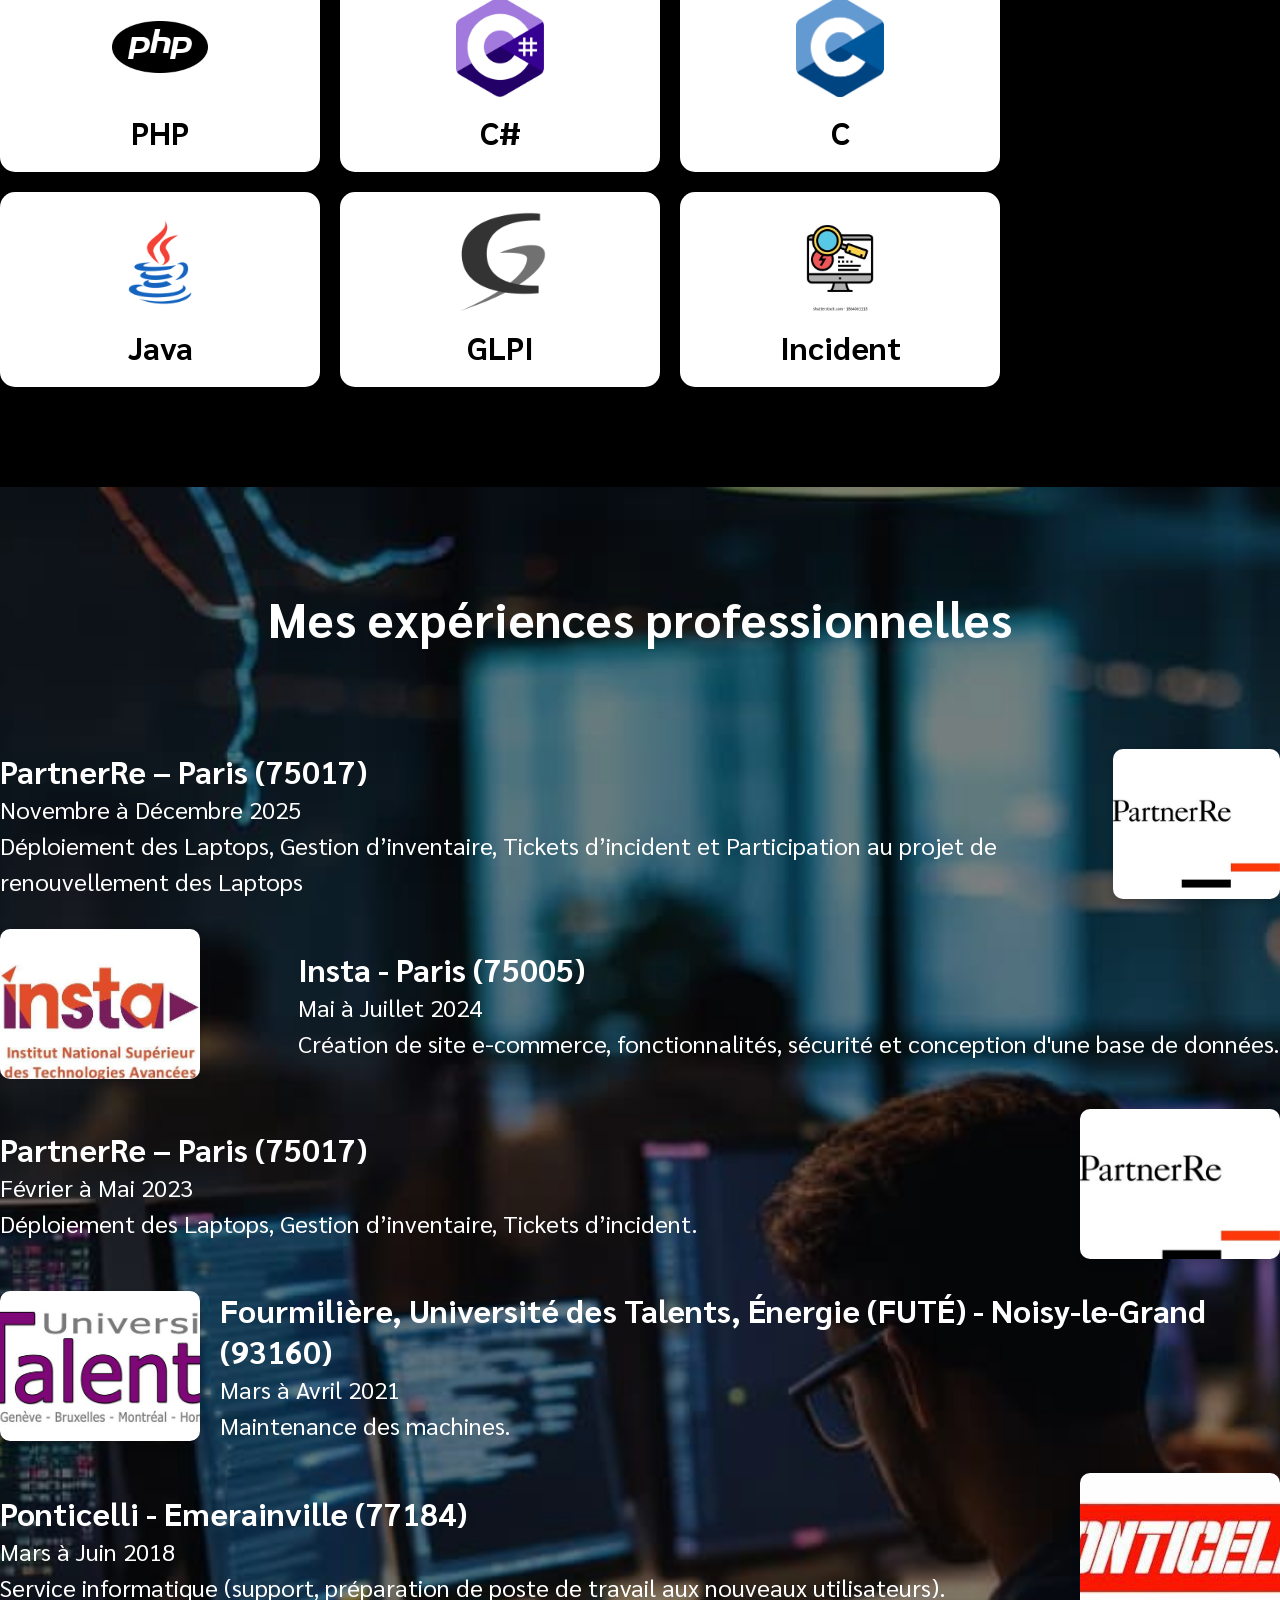
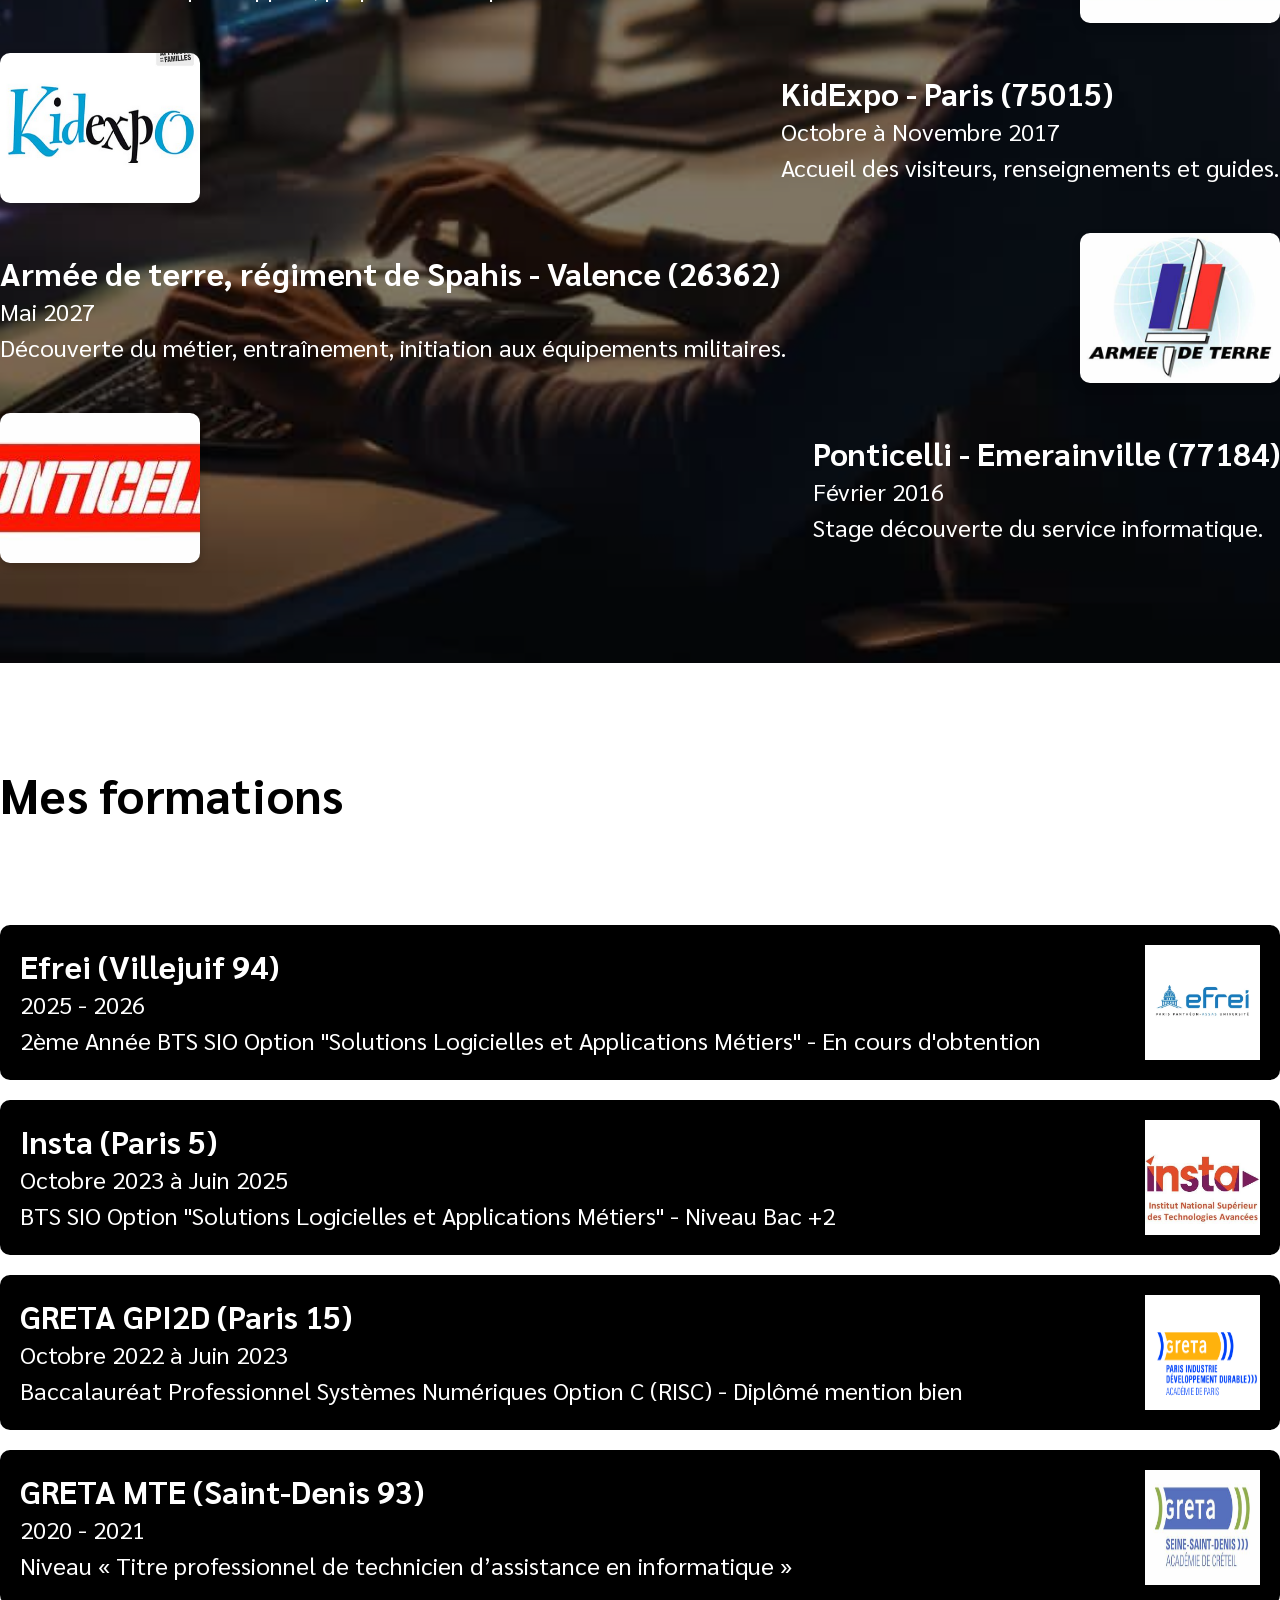
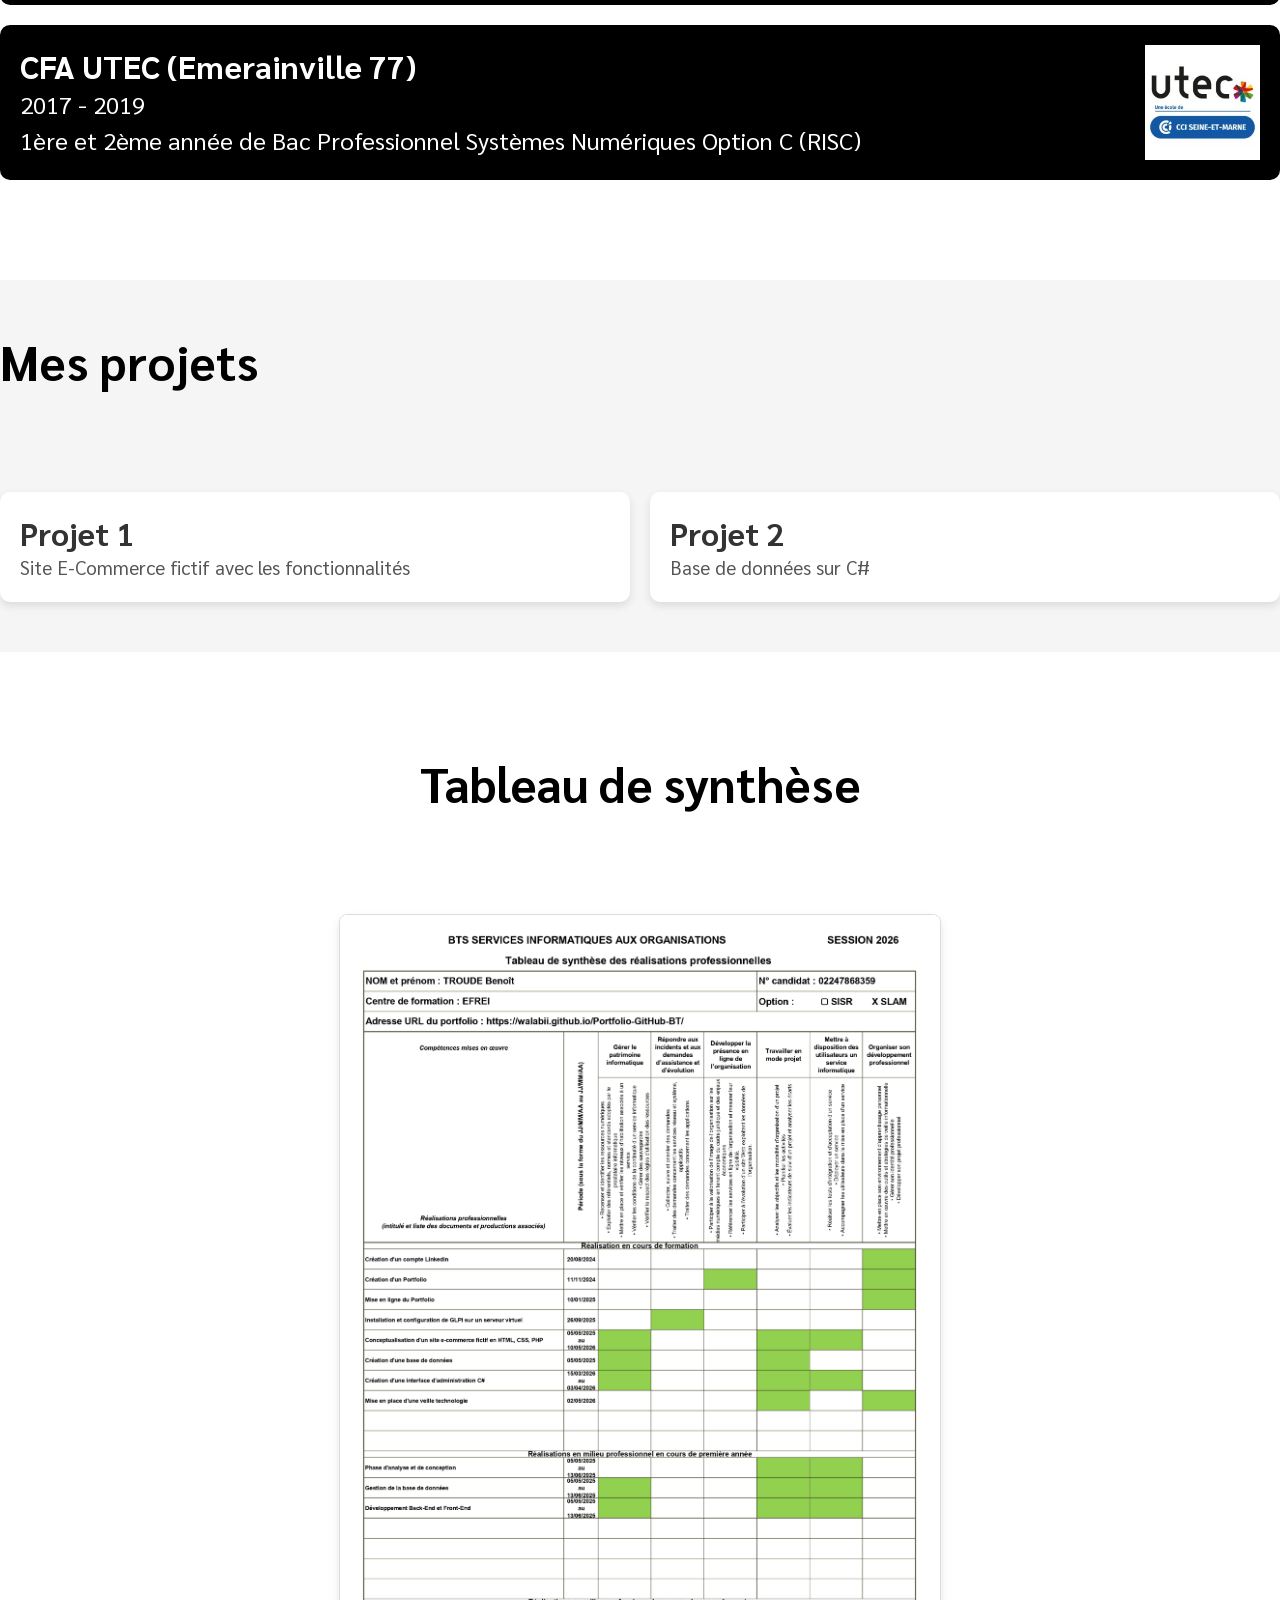
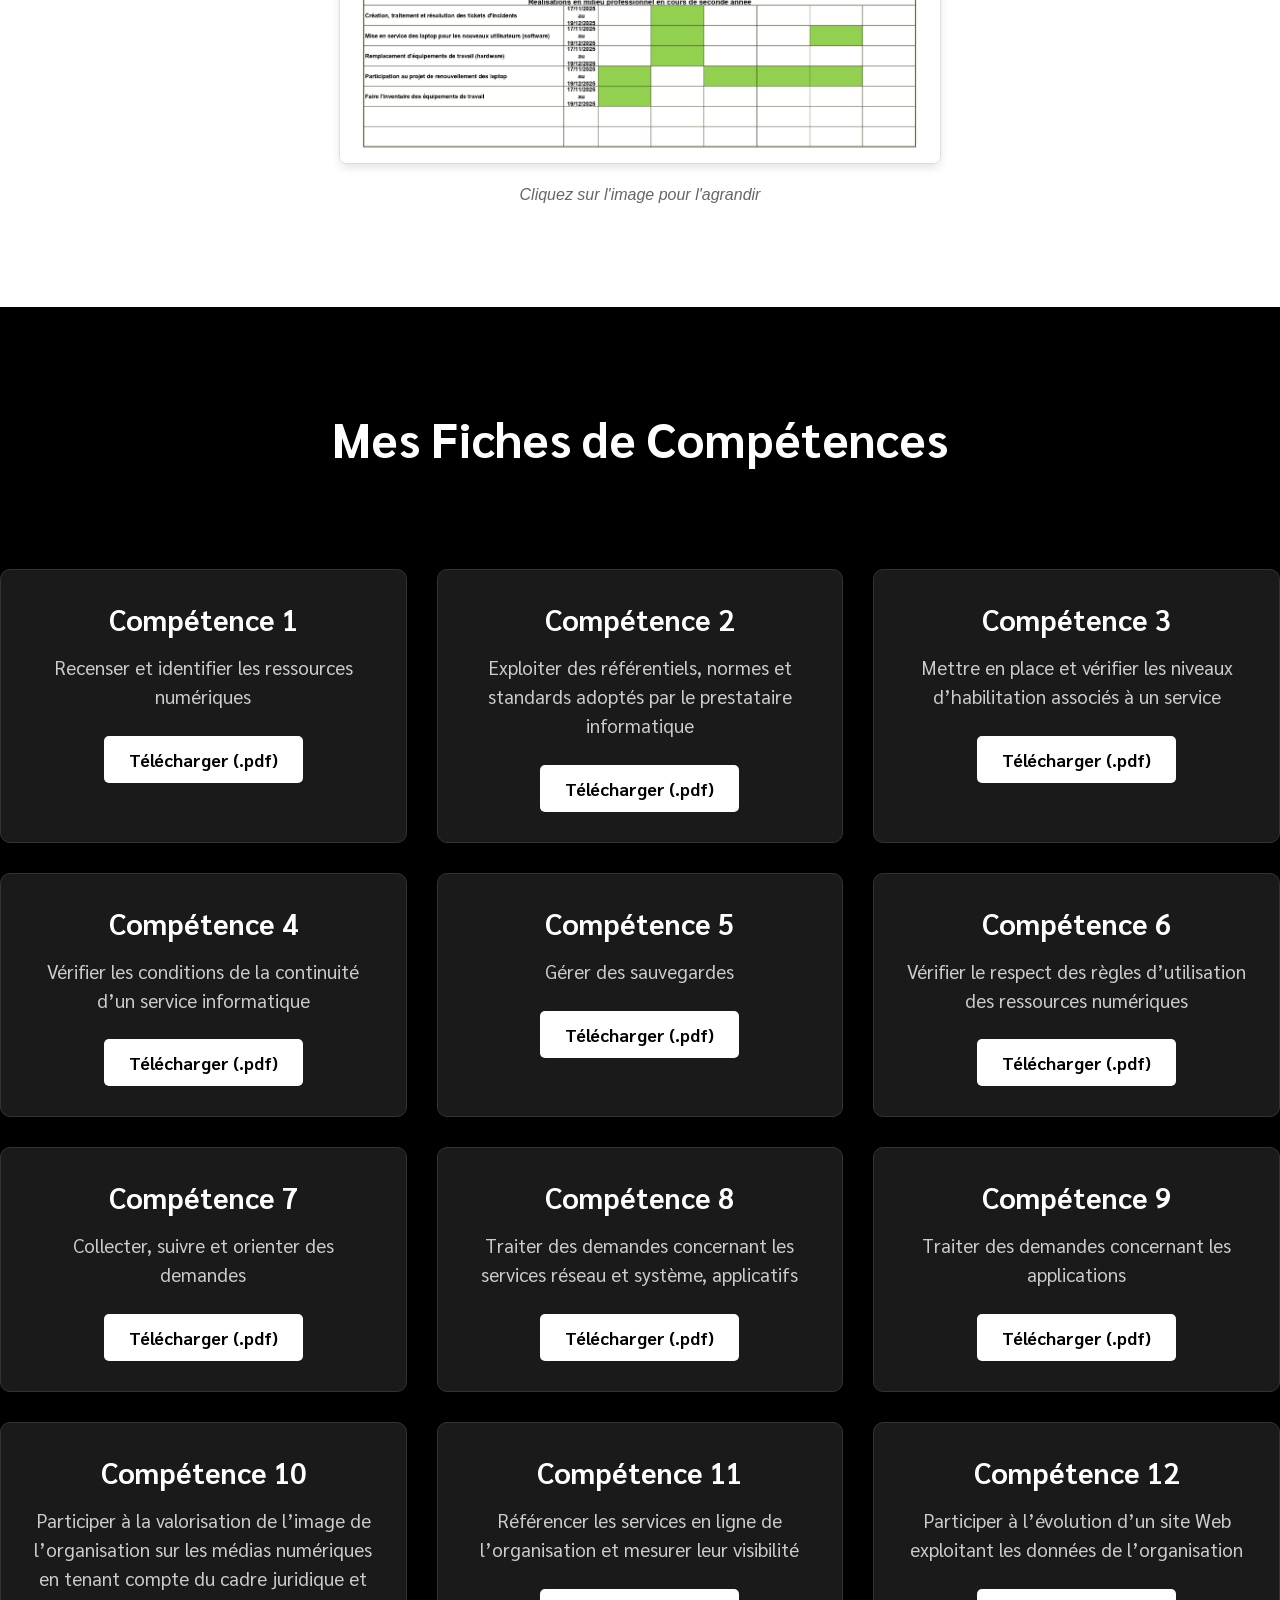
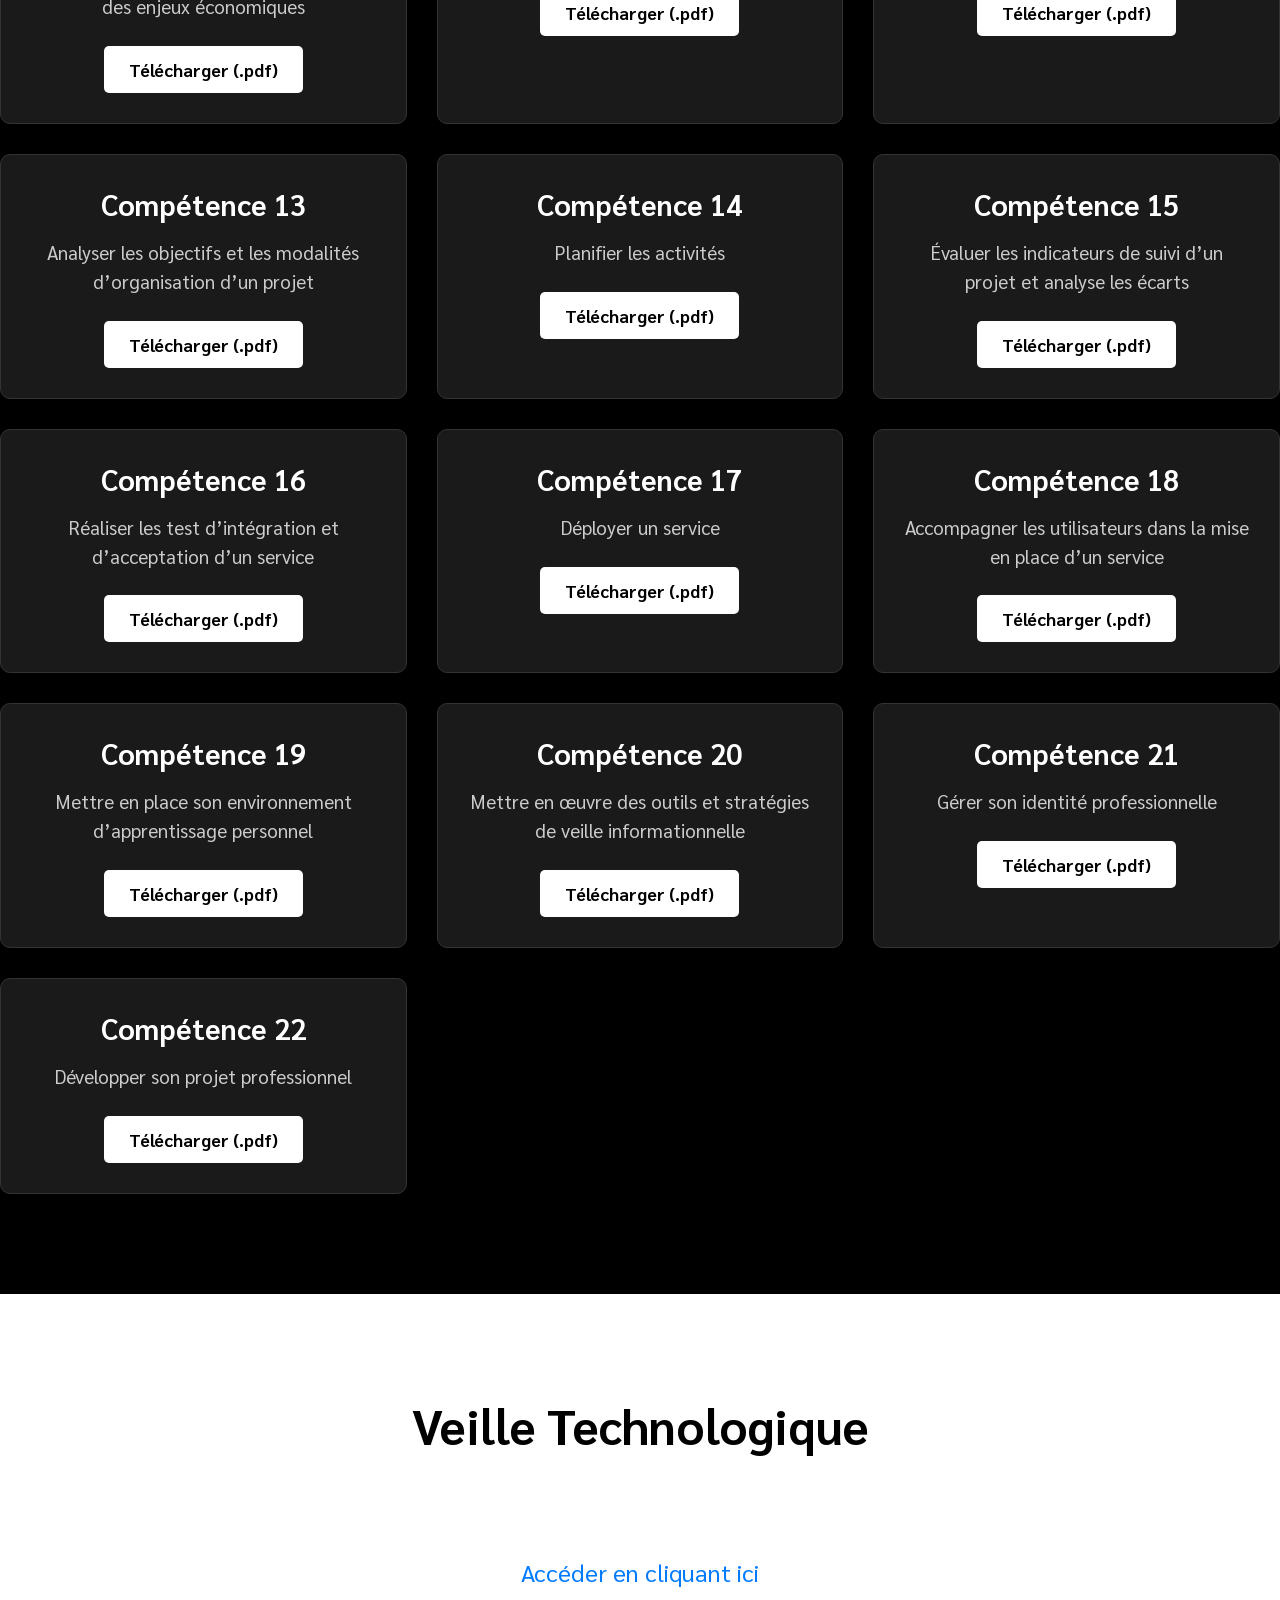
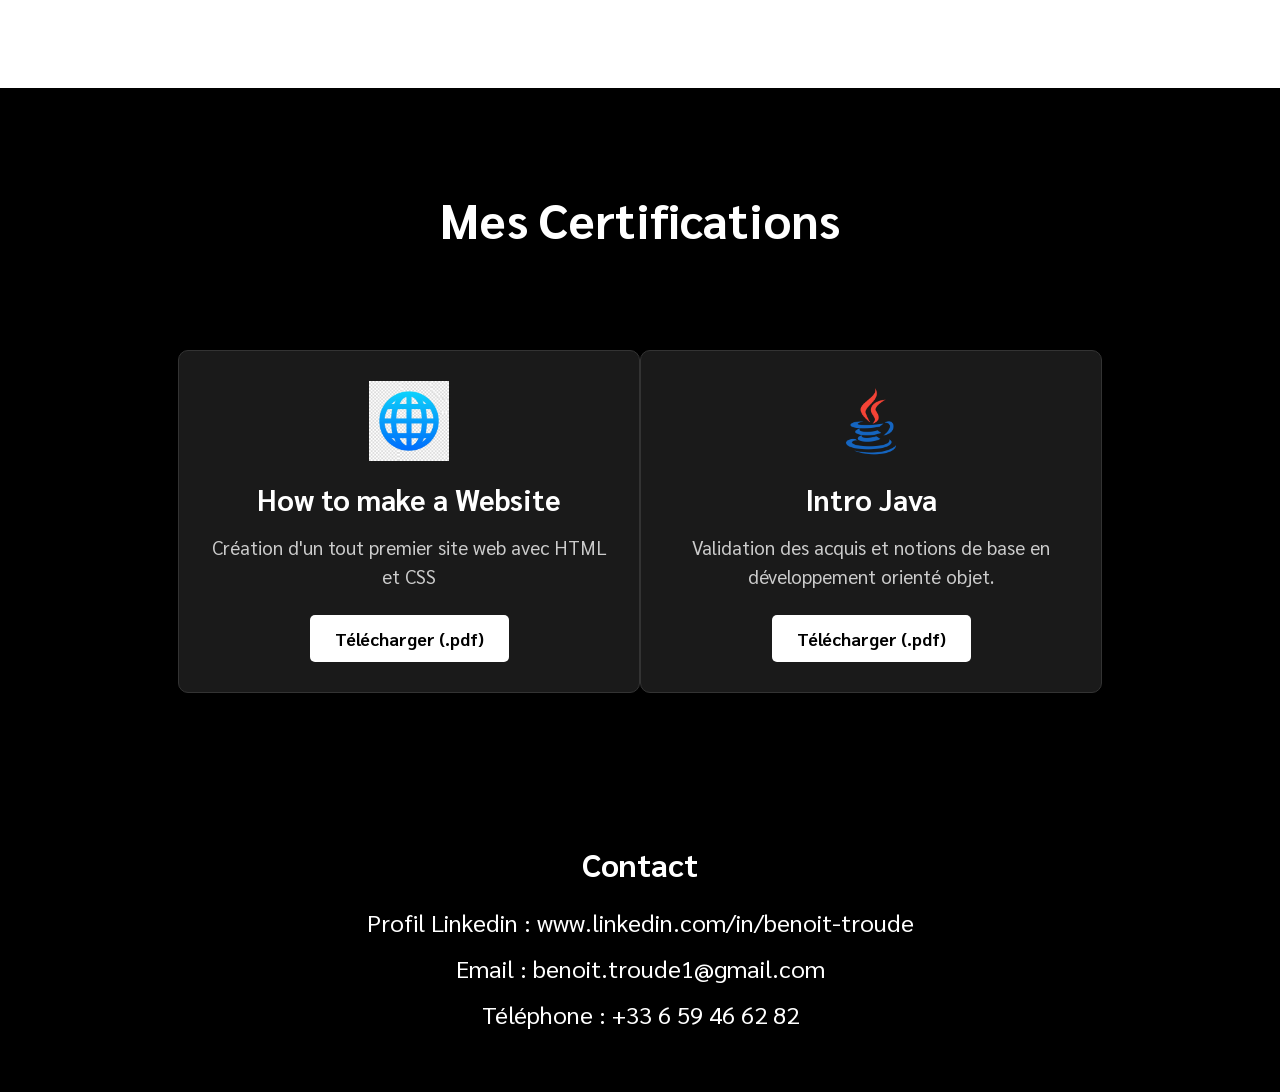
==== commit 05f4de14: "Update index.html" ====
--- a/index.html
+++ b/index.html
@@ -343,6 +343,15 @@
                     <p>Développer son projet professionnel</p>
                     <a href="Fiches_Realisations_Professionnel/Fiche_Competence_22.pdf" dowload class ="btn-download">Télécharger (.pdf)</a>
                 </div>
+            </div>
+        </div>
+    </div>
+
+    <div class="section bg-veille">
+        <div class="boxed">
+            <h2 class="text-center">Veille Technologique</h2>
+            <div class="veille-technologie">
+                <a href="veille_techno_data_scientist.html">Accéder en cliquant ici</a>
             </div>
         </div>
     </div>
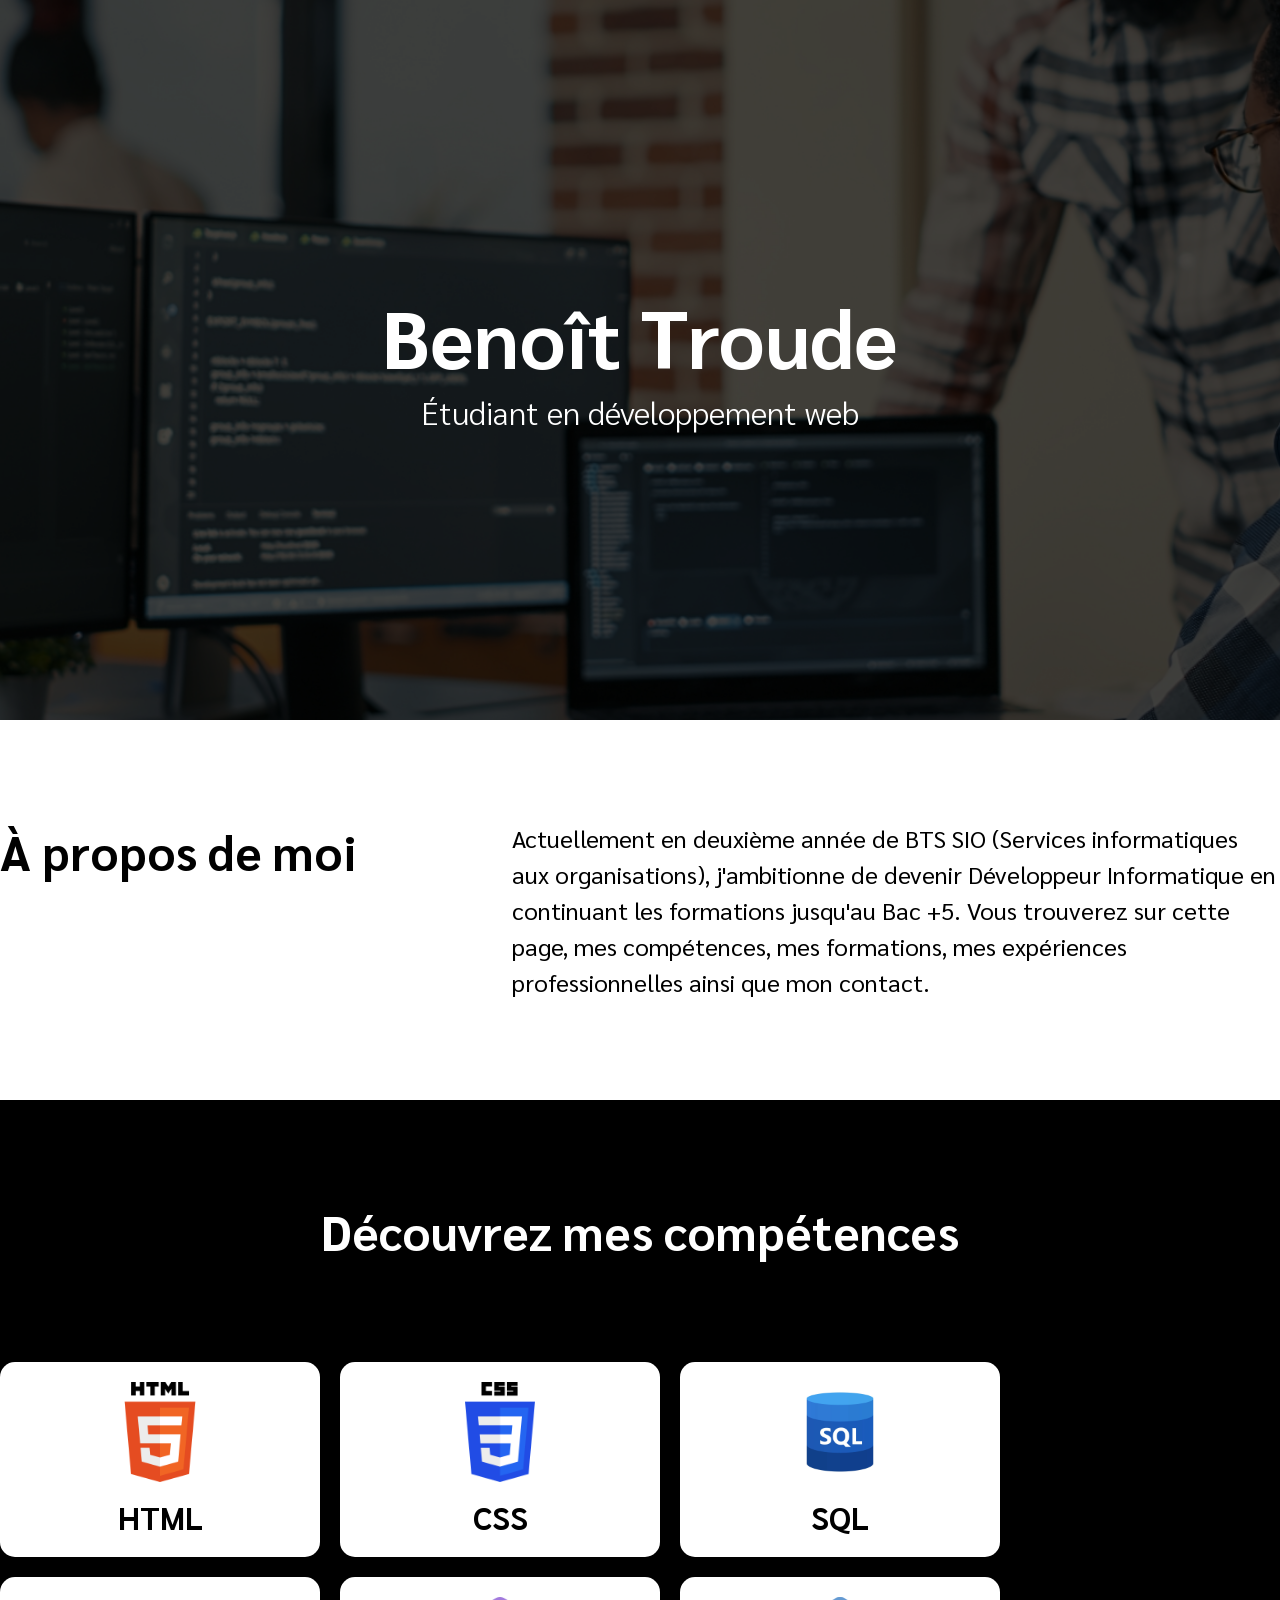
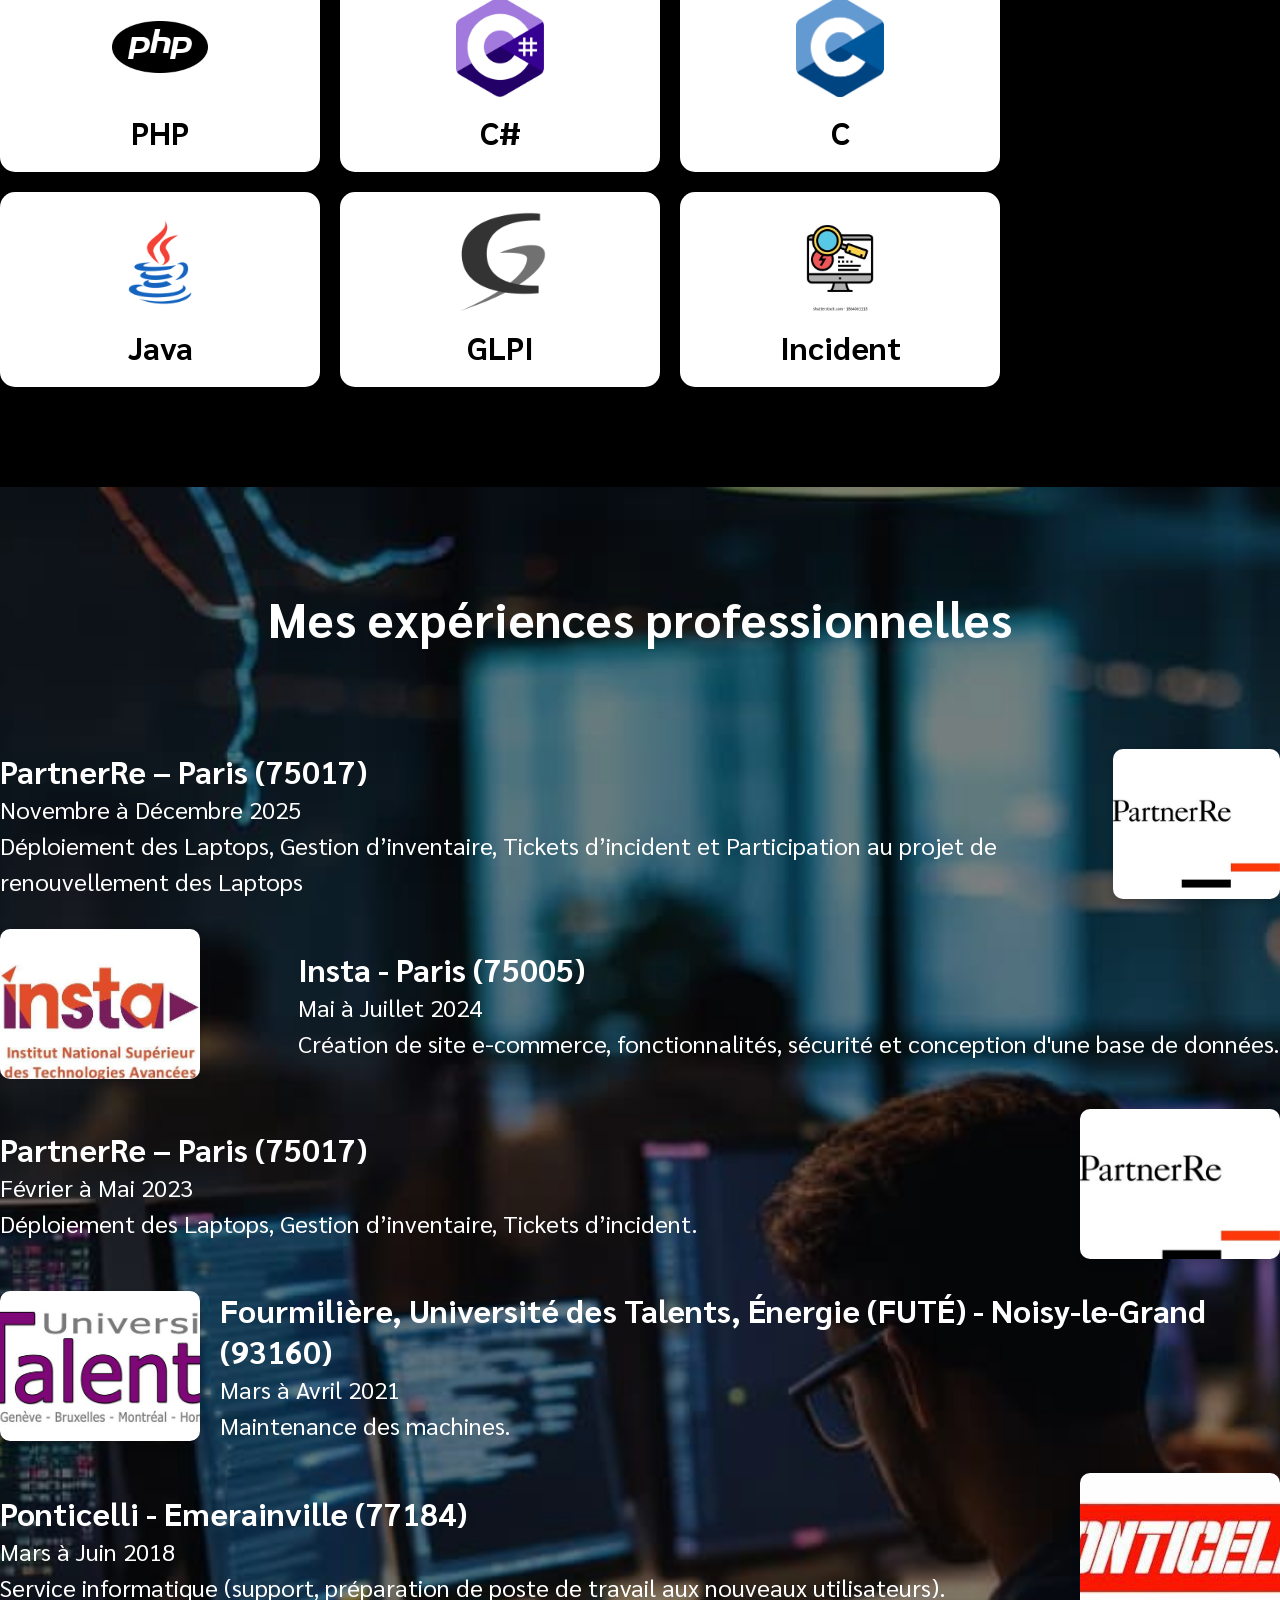
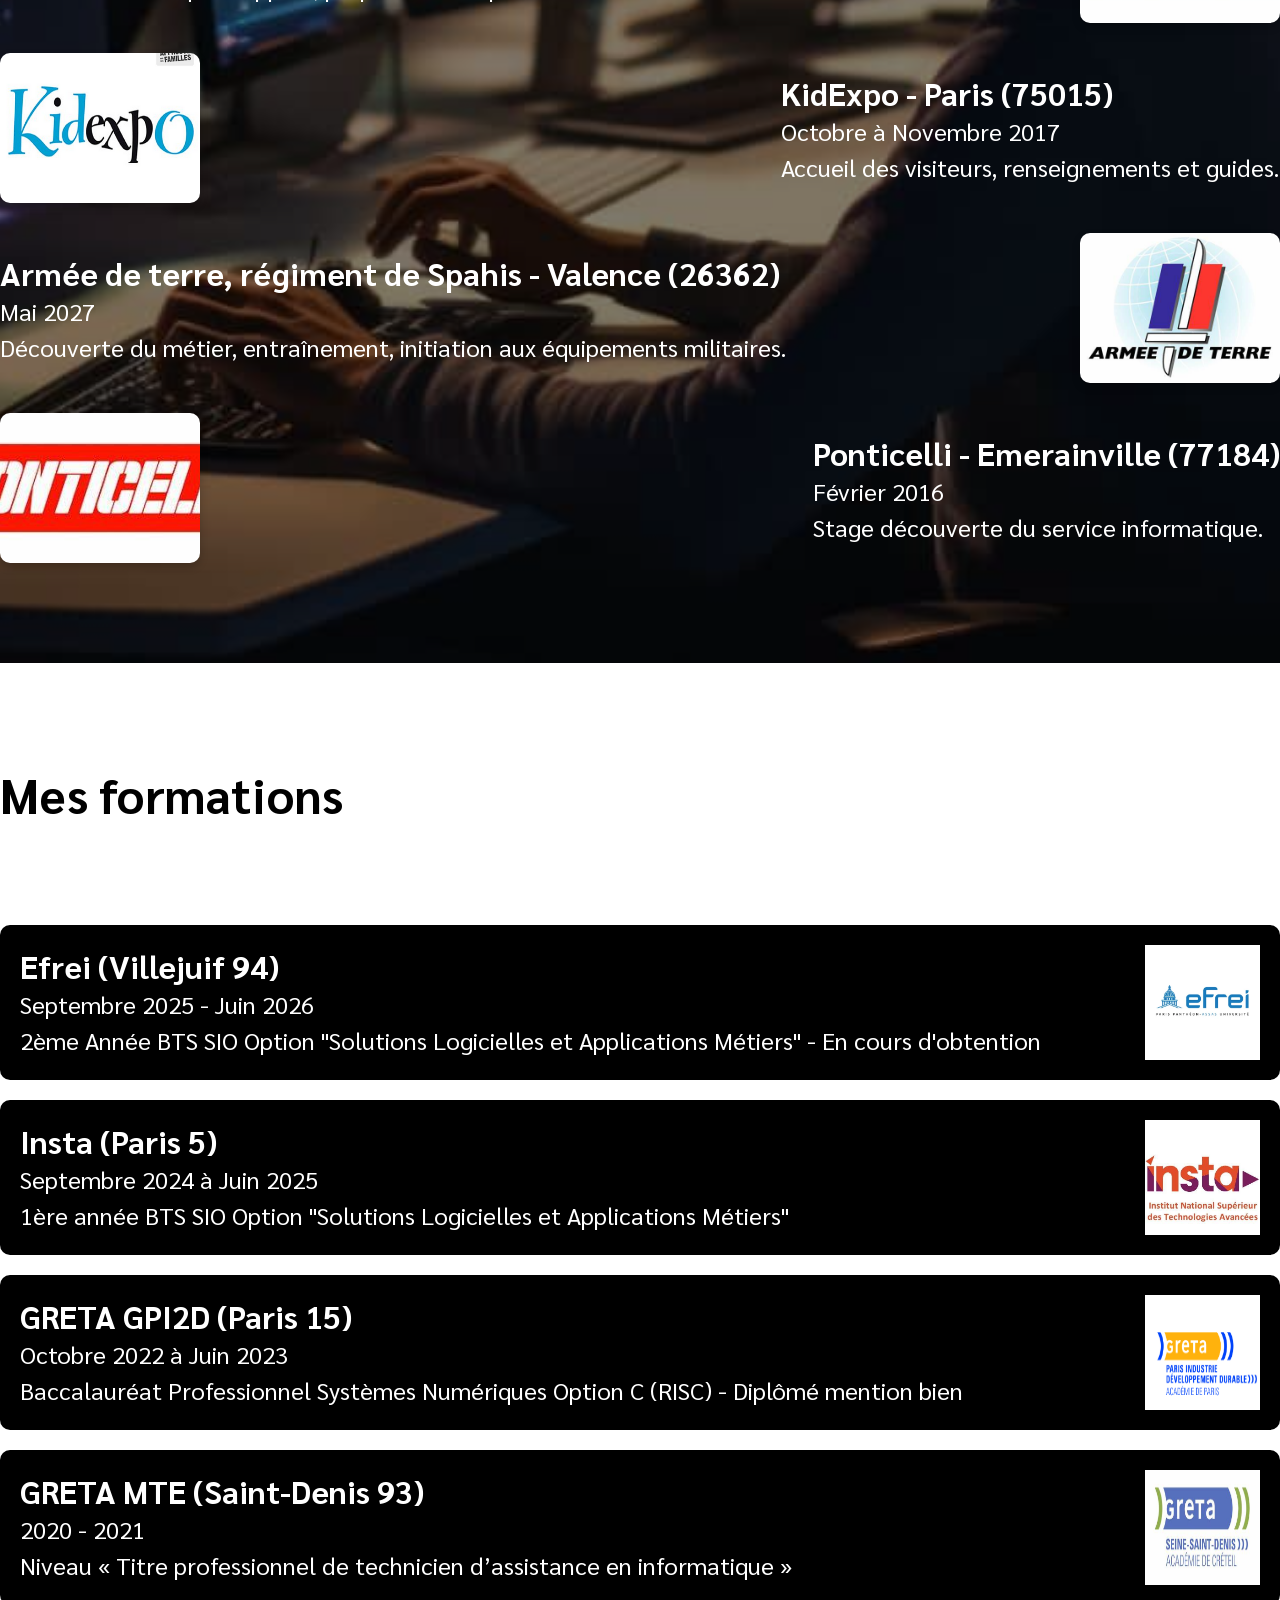
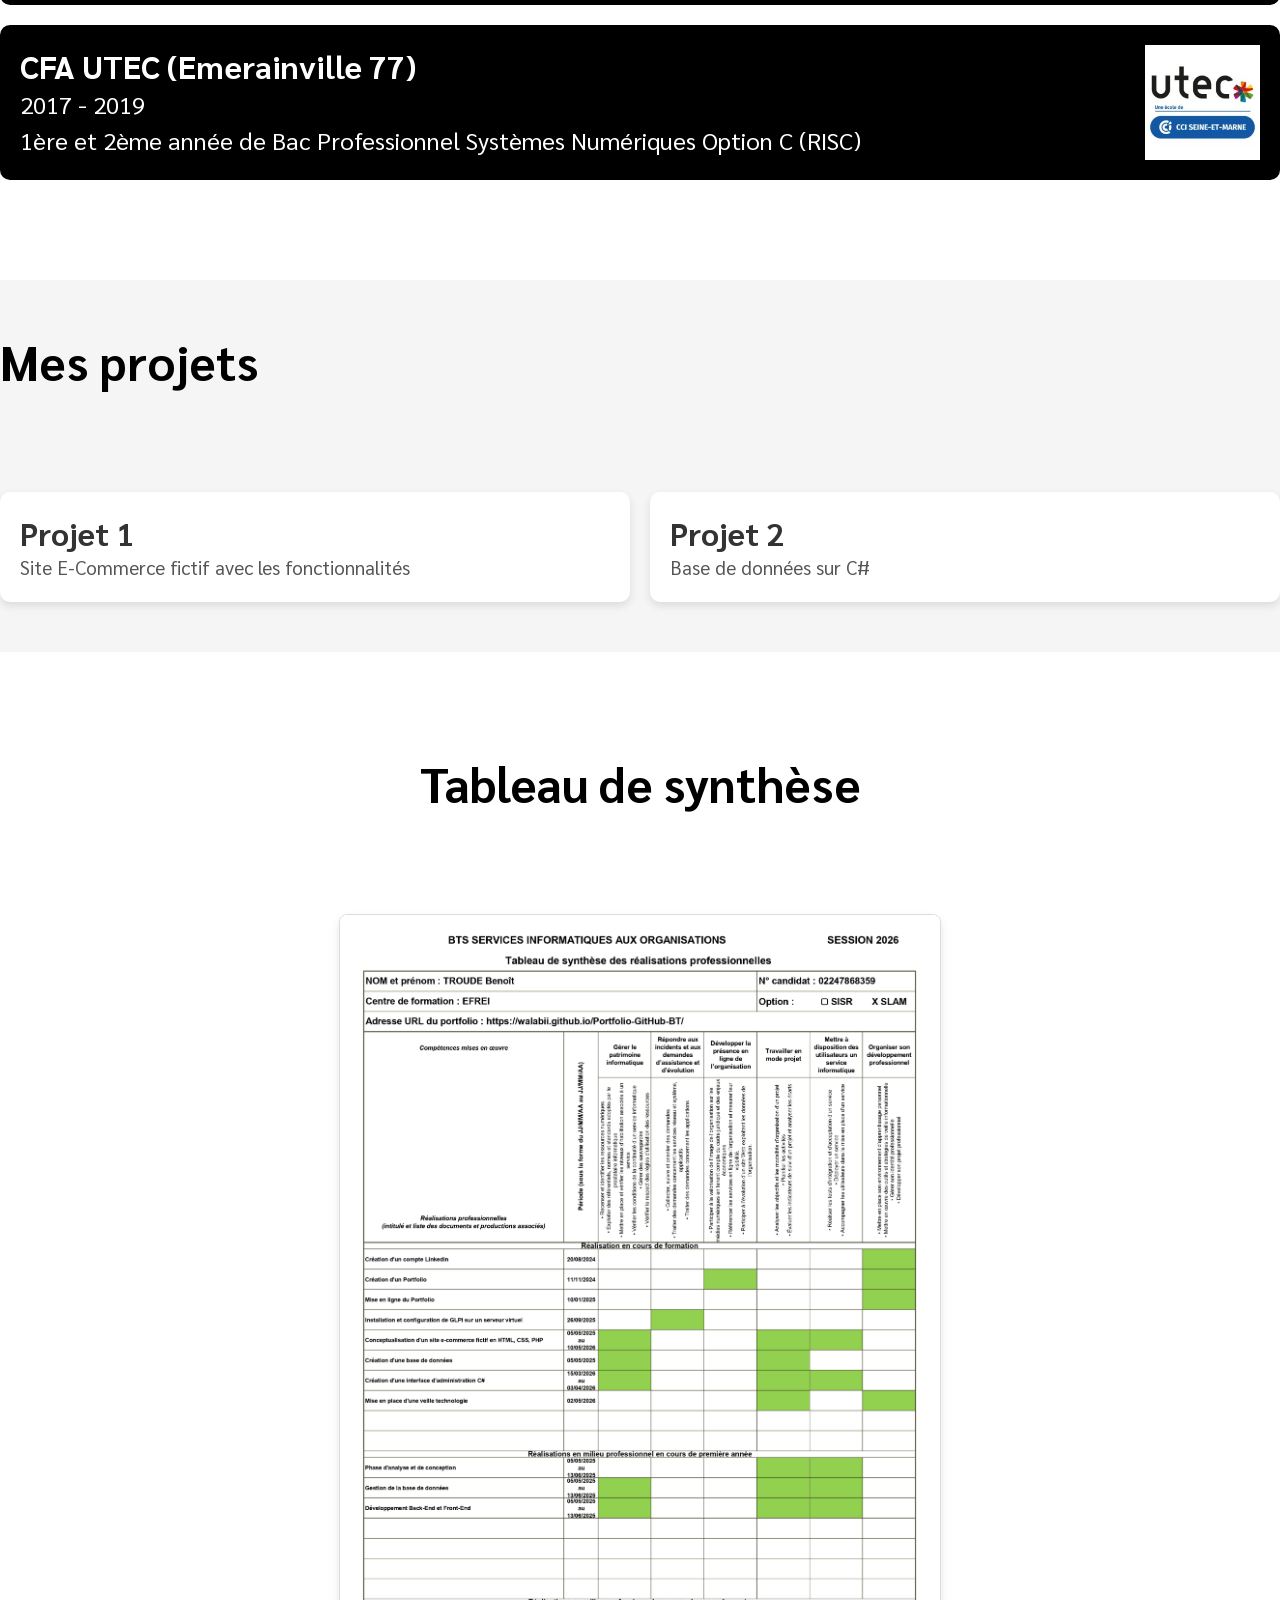
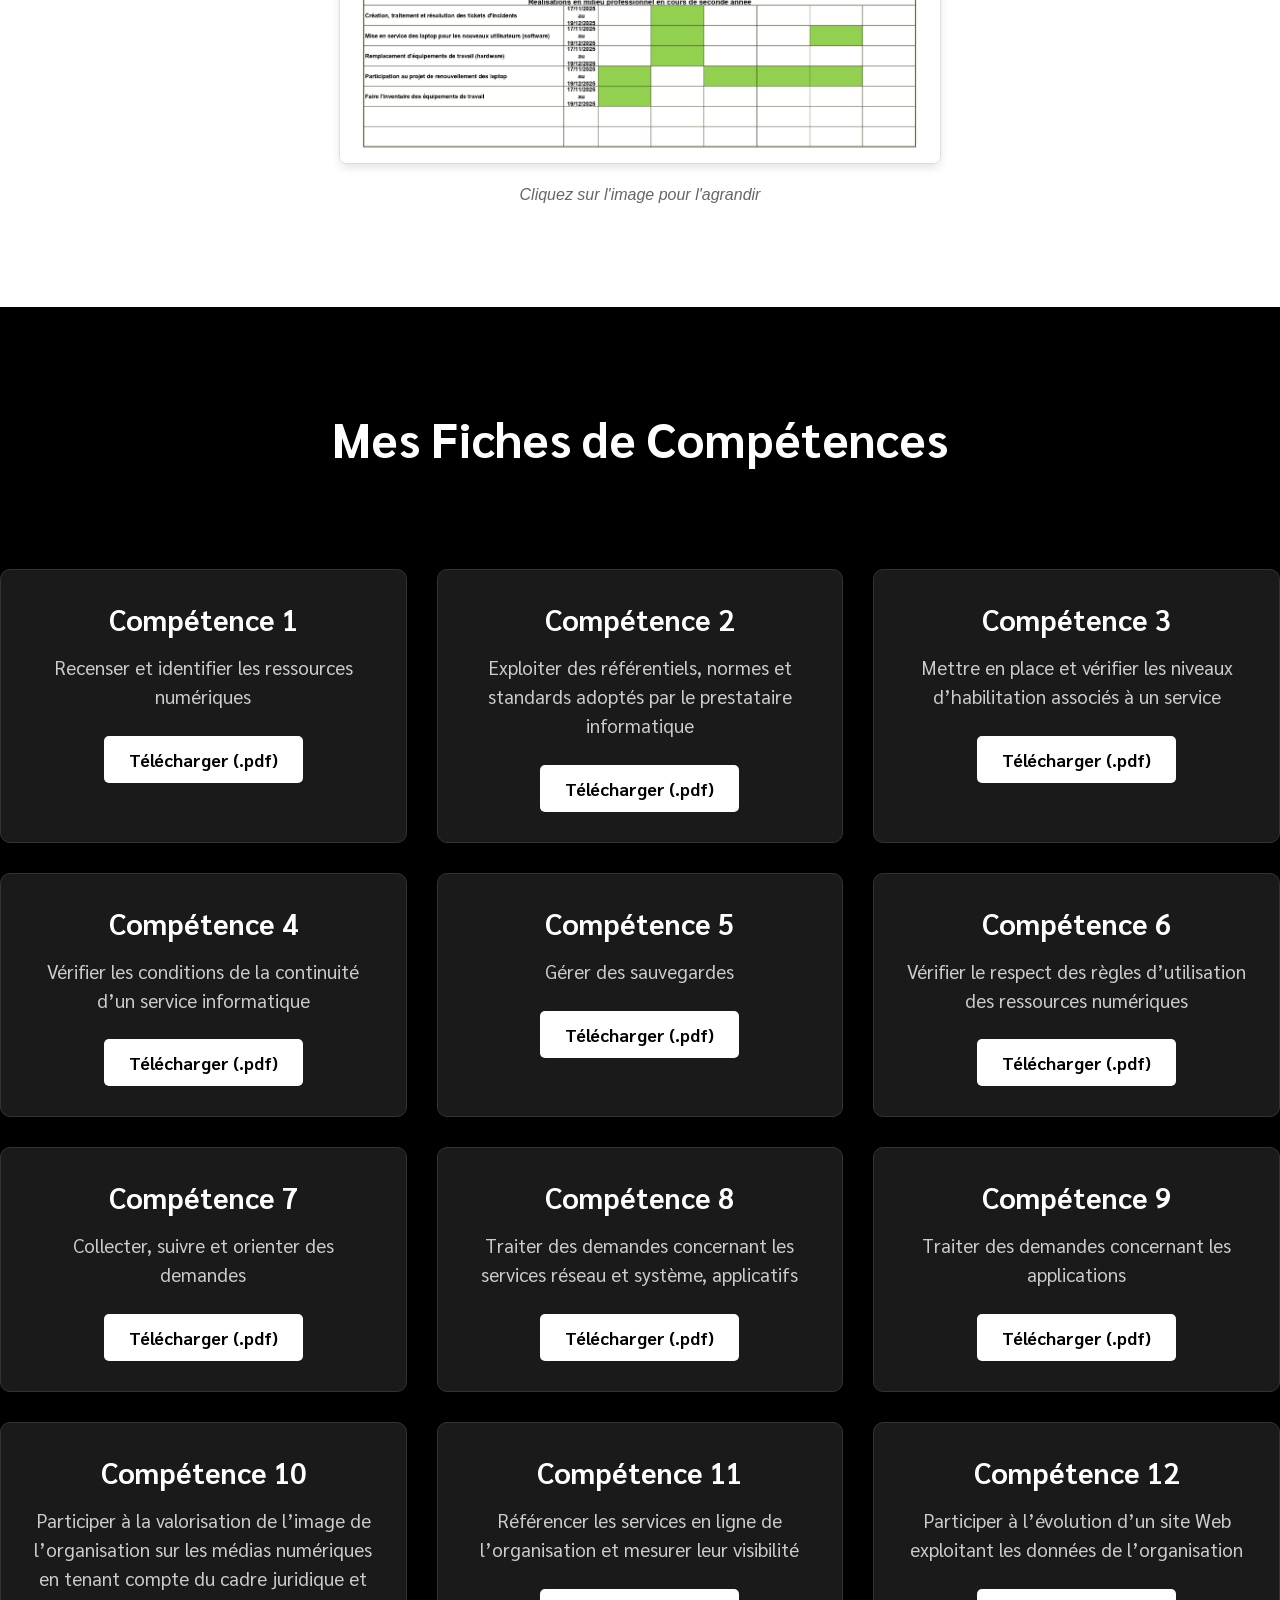
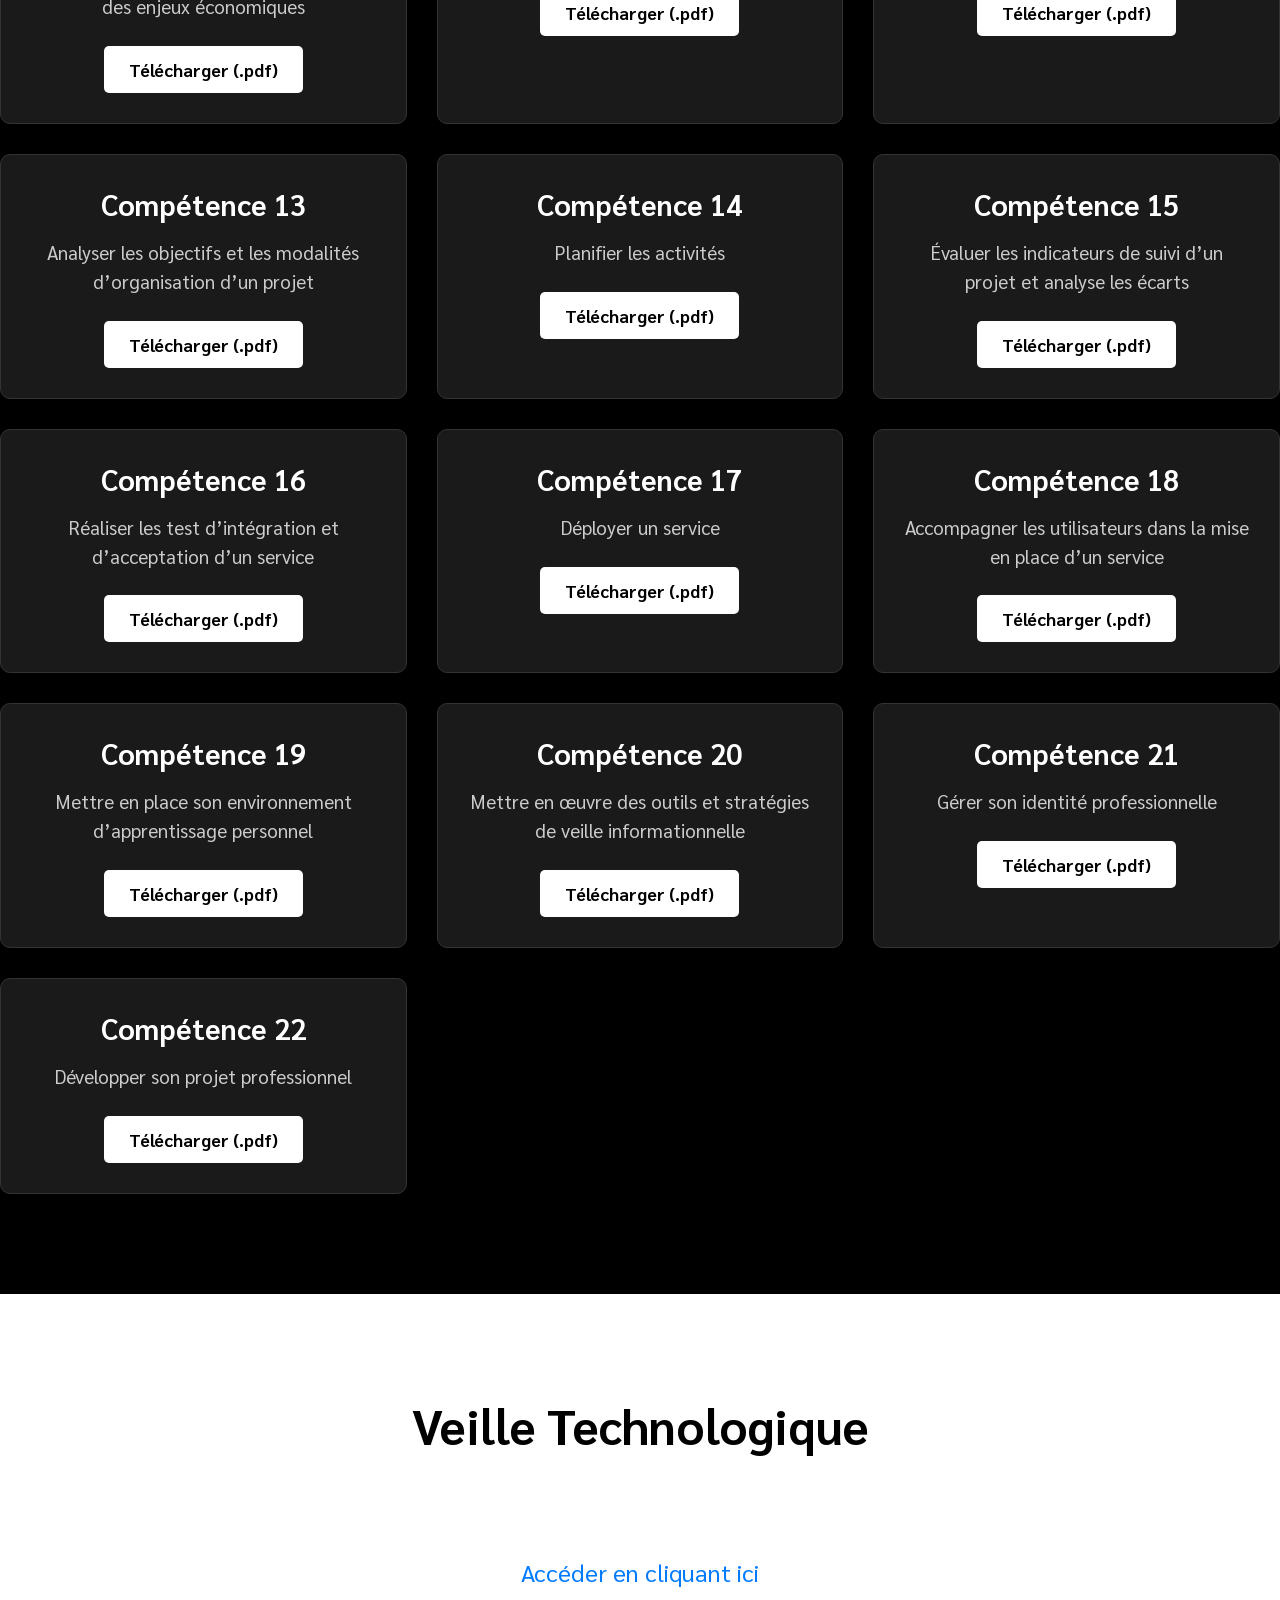
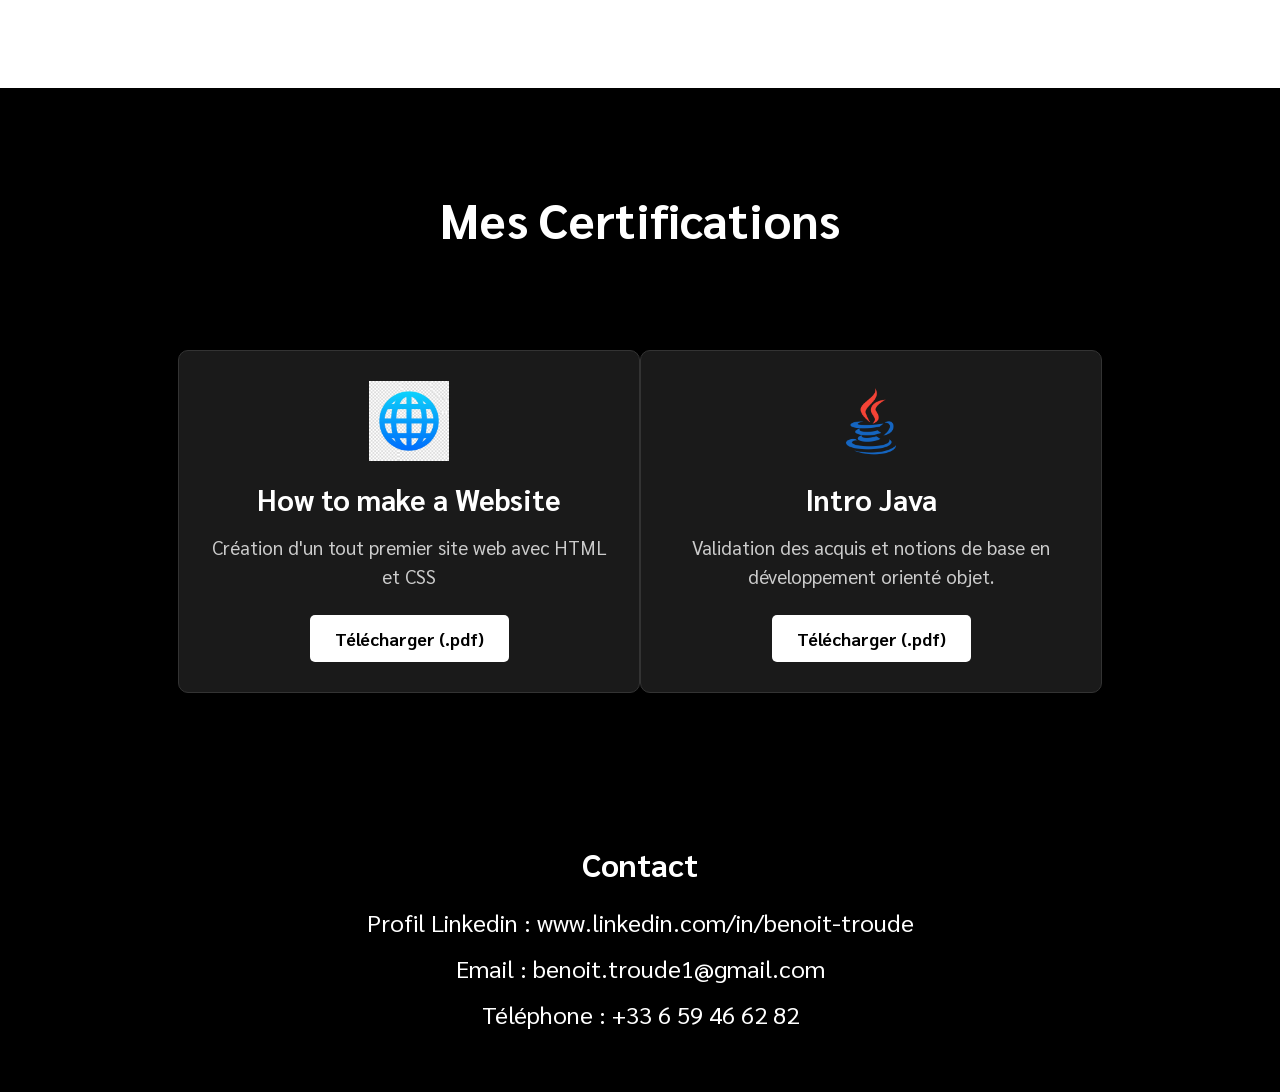
==== commit 56fc7608: "Update index.html" ====
--- a/index.html
+++ b/index.html
@@ -160,14 +160,14 @@
                 <div class="formation">
                     <img src="img/efrei-logo.jpg" alt="Logo Efrei" class="formation-logo">
                     <h3>Efrei (Villejuif 94)</h3>
-                    <p>2025 - 2026</p>
+                    <p>Septembre 2025 - Juin 2026</p>
                     <p>2ème Année BTS SIO Option "Solutions Logicielles et Applications Métiers" - En cours d'obtention</p>
                 </div>
                 <div class="formation">
                     <img src="img/insta-logo.jpg" alt="Logo Insta" class="formation-logo">
                     <h3>Insta (Paris 5)</h3>
-                    <p>Octobre 2023 à Juin 2025</p>
-                    <p>BTS SIO Option "Solutions Logicielles et Applications Métiers" - Niveau Bac +2</p>
+                    <p>Septembre 2024 à Juin 2025</p>
+                    <p>1ère année BTS SIO Option "Solutions Logicielles et Applications Métiers"</p>
                 </div>
                 <div class="formation">
                     <img src="img/gretagpi2d-logo.jpg" alt="Logo GRETA" class="formation-logo">
